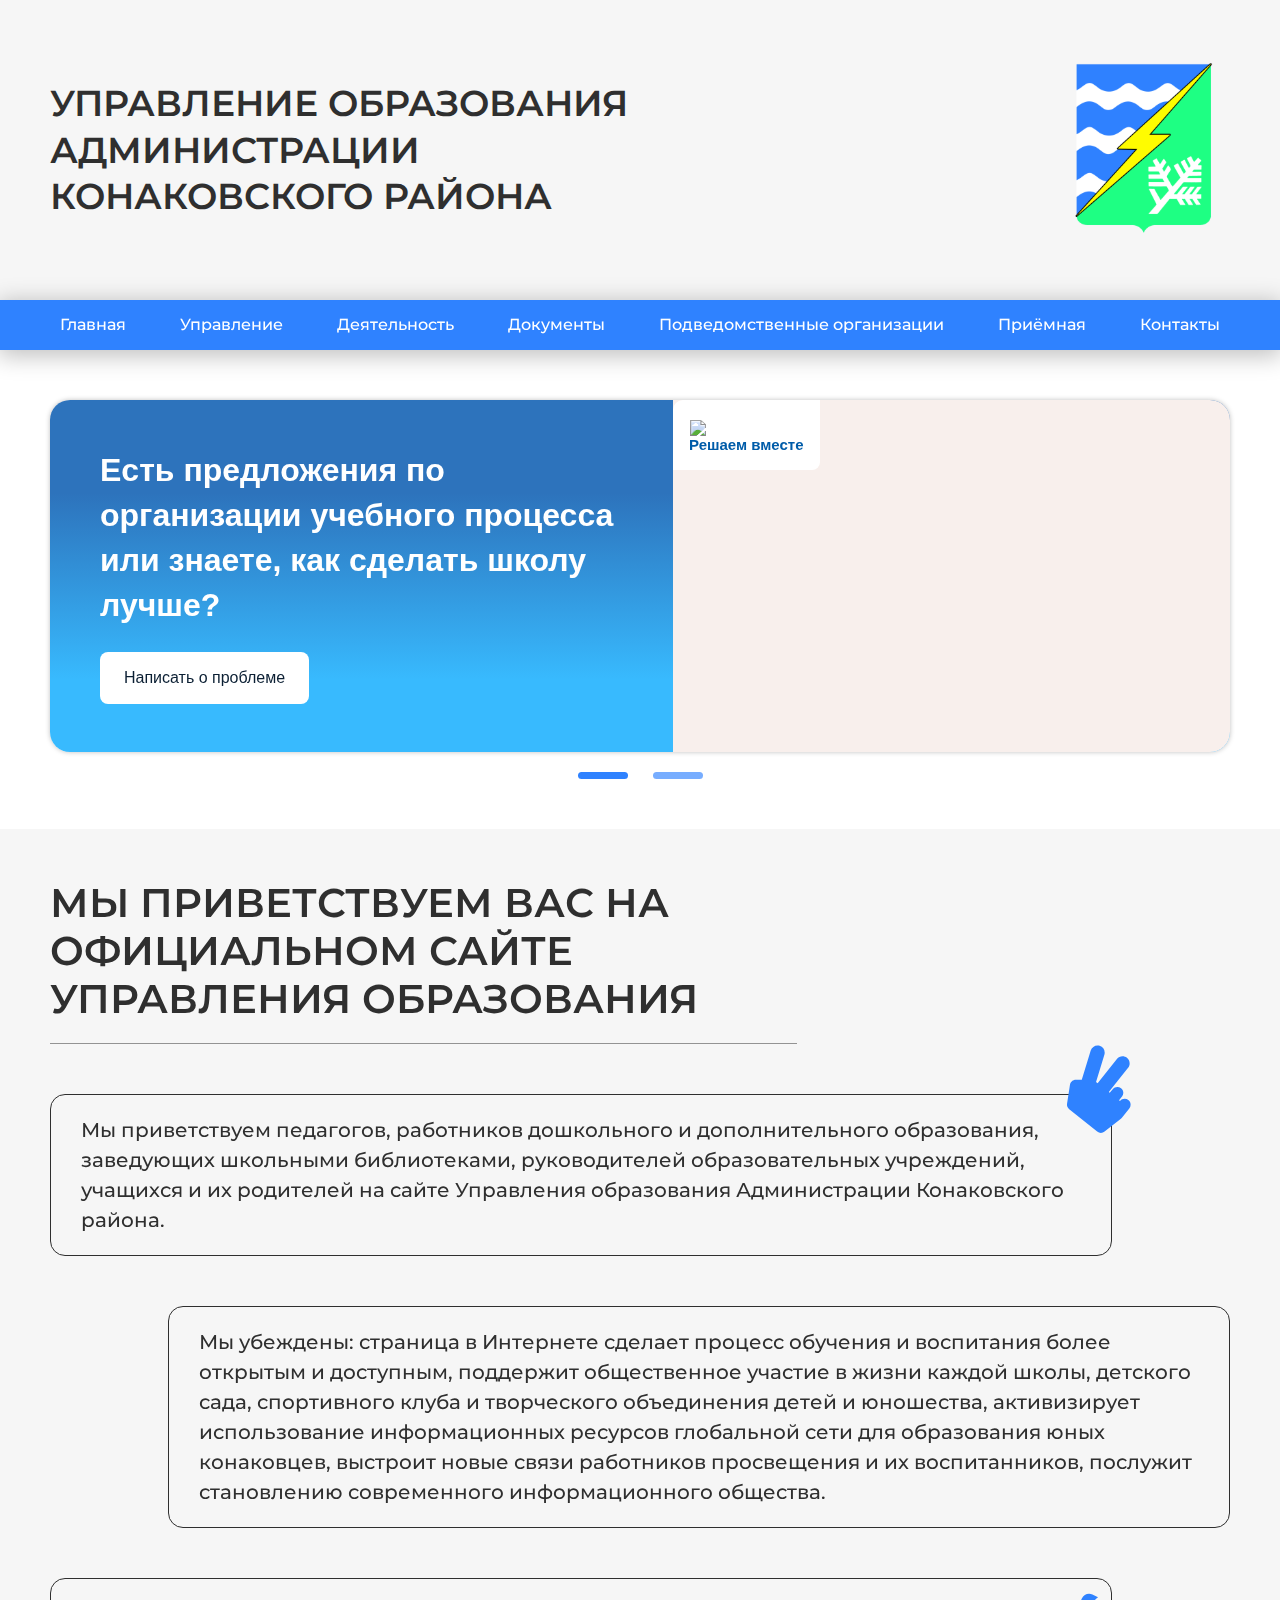
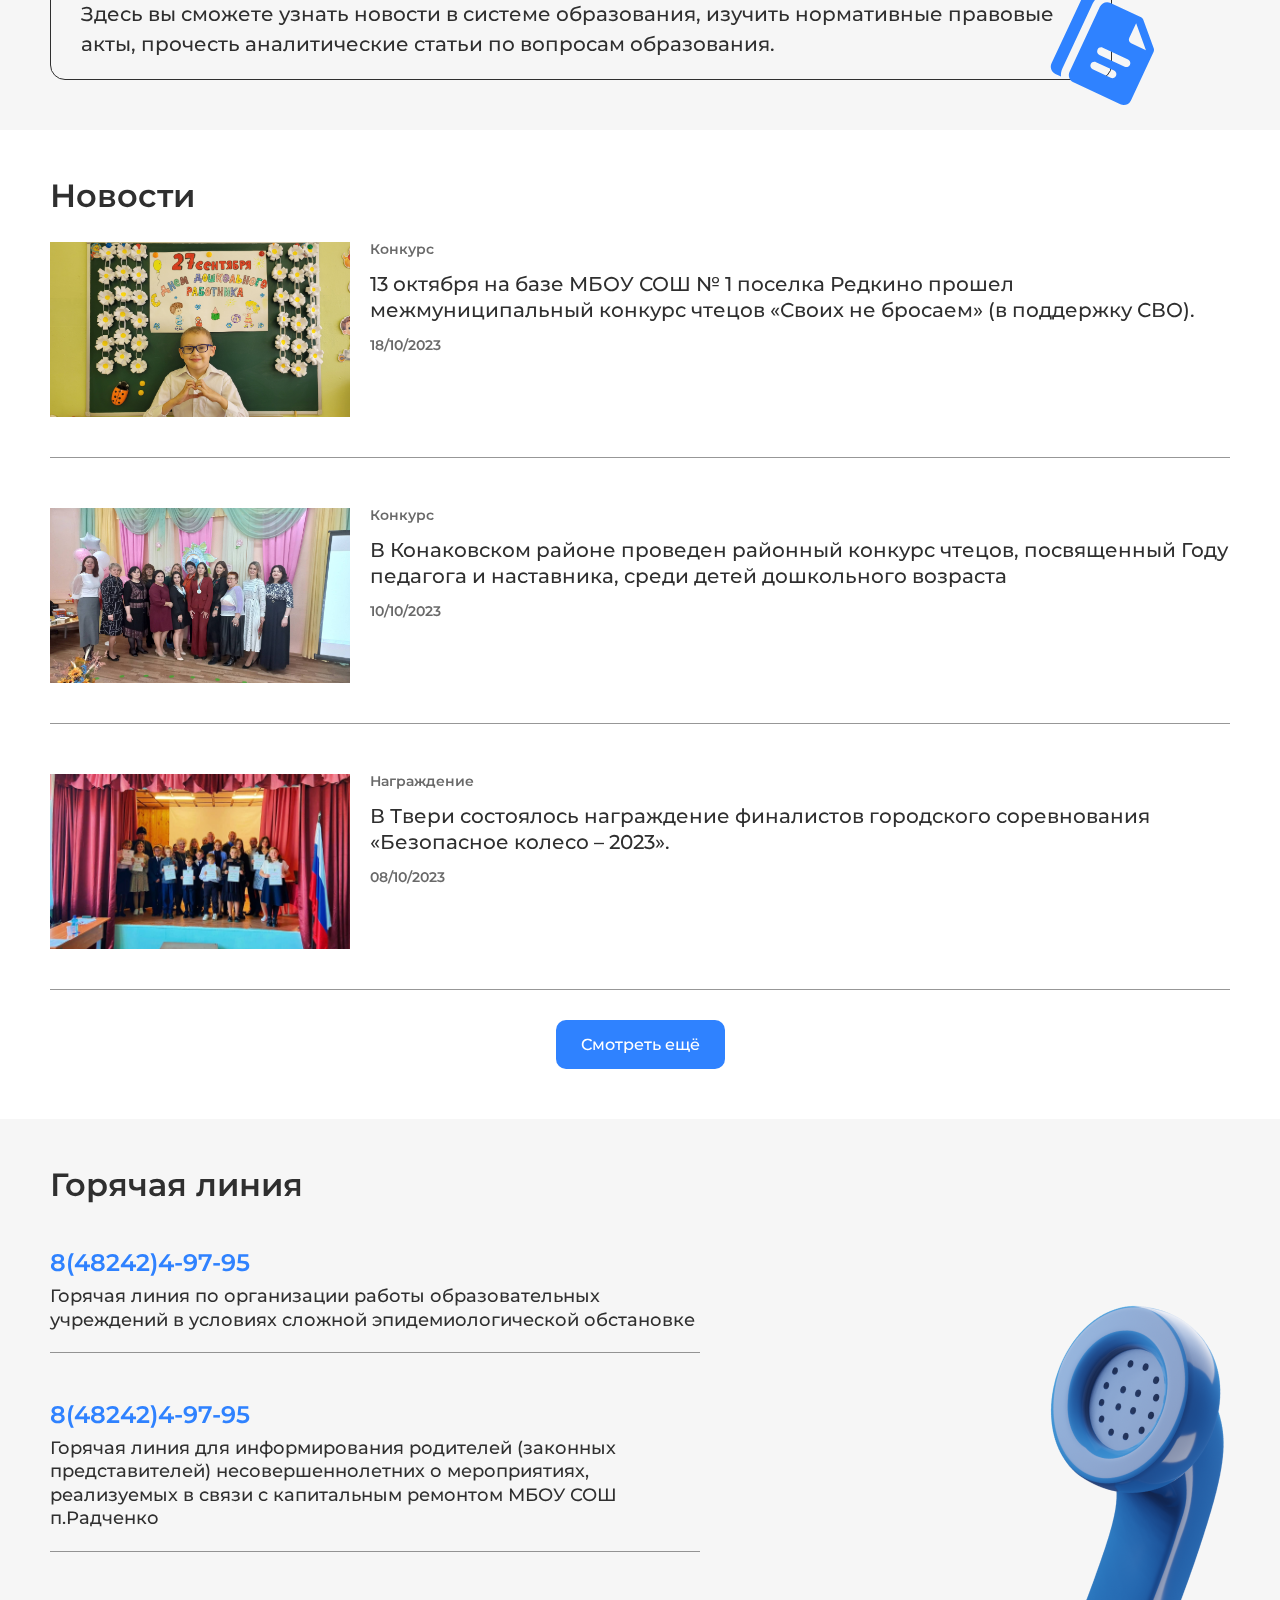
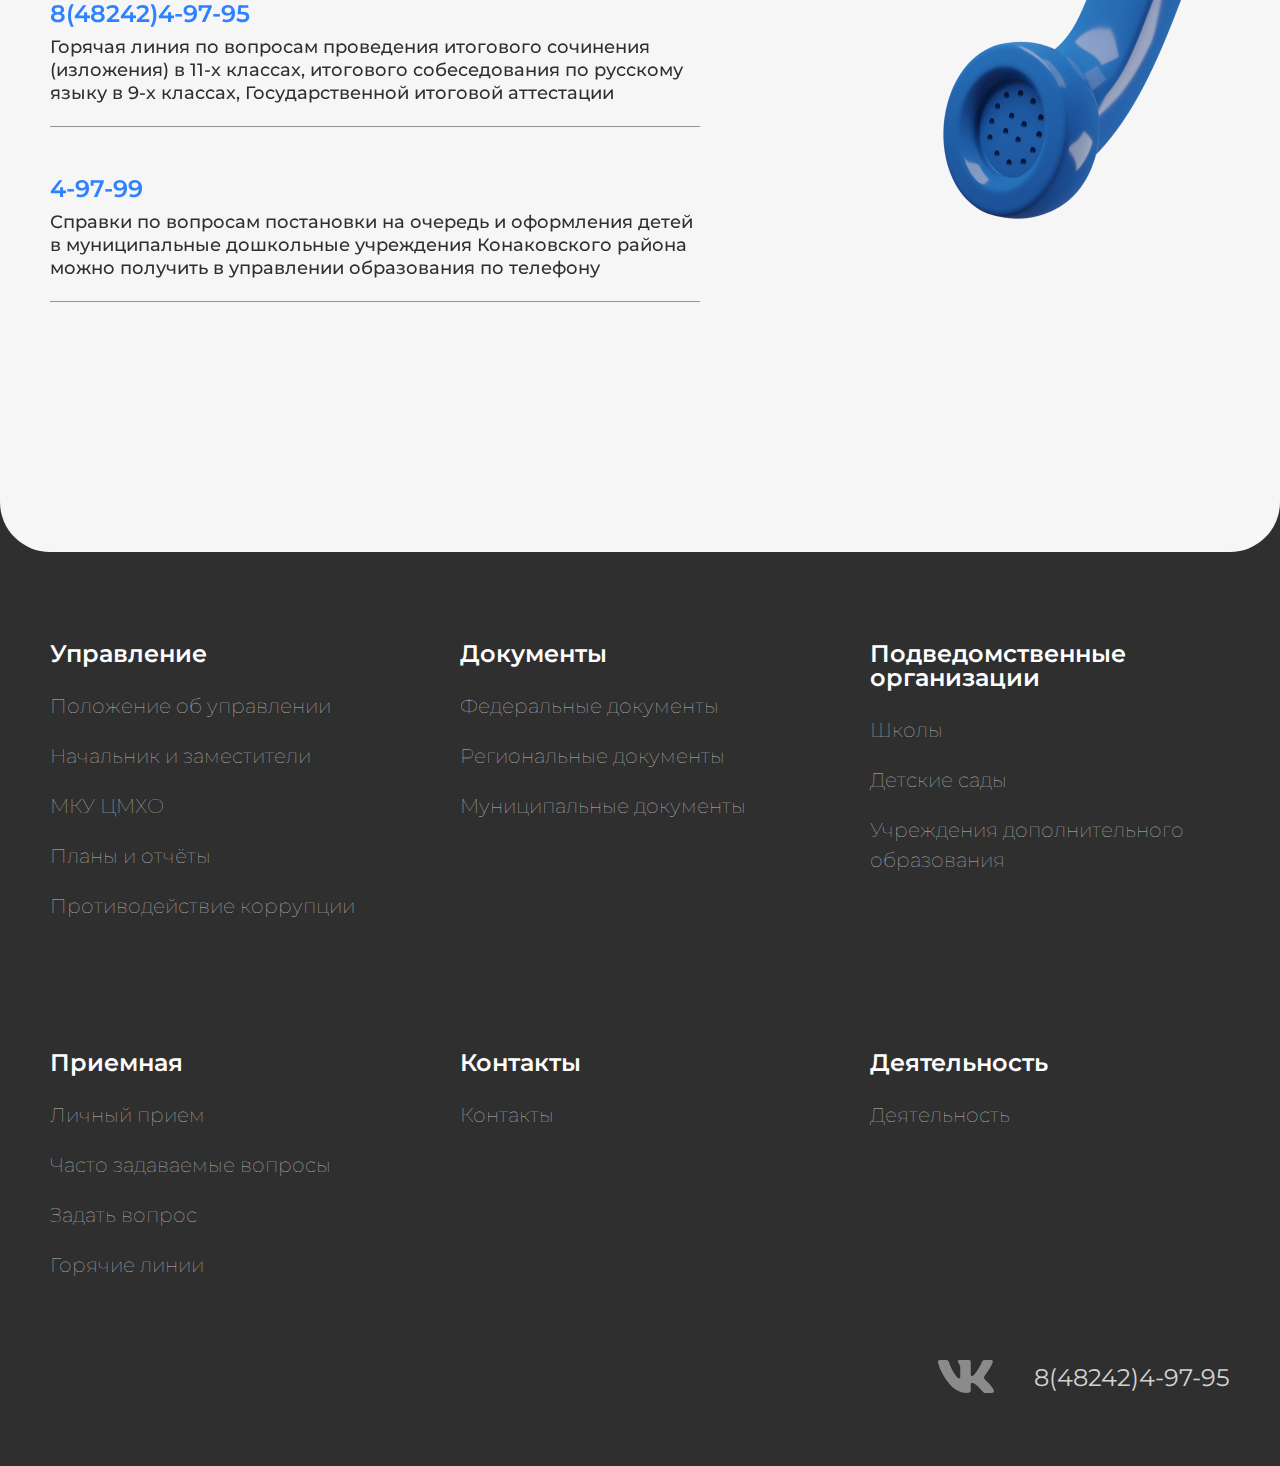
==== index.html @ 9b9b63f3 "main page ready" ====
<!DOCTYPE html>
<html lang="en">
<head>
    <meta charset="UTF-8">
    <!-- <meta name="viewport" content="width=device-width, initial-scale=1.0"> -->
    <meta name="viewport" content="width=device-width,initial-scale=1.0,viewport-fit=cover,maximum-scale=1,user-scalable=0">
    

    <link rel="stylesheet" href="./assets/styles/reset.css">
    <link rel="stylesheet" href="./assets/styles/toUp.css">

    <link rel="stylesheet" href="./assets/styles/index.css">

    <link rel="stylesheet" href="https://fonts.googleapis.com/css2?family=Montserrat:wght@300;400;500;600;700&display=swap">

    <script src="https://code.jquery.com/jquery-3.6.4.min.js"></script>

    <script src='https://pos.gosuslugi.ru/bin/script.min.js'></script>
    <link rel="stylesheet" href="./assets/styles/gosuslugi.css">

    <title>Управление образования</title>

</head>

<body>
    <div class="overlay"></div>

    <div class="mobileMenu">
        <img src="./assets/images/closeIco.svg" alt="Закрыть" class="mobileMenuClose">

        <div class="mobileMenuWrapper">
              <div class="mobileMenu-title">
                    <div class="mobileMenu-backBtn">
                        <img src="./assets/images/menuArrowLeft.svg" class="backBtn-img">
                    </div>

                    <h1 class="mobileMenu-titleText">Управление</h1>
              </div>  

        </div>
    </div> <!-- ./mobileMenu -->
 
    <section class="mobileHeader">
        <div class="container">
            <div class="mobileHeaderWrapper">
                <div class="headerBtnsWrapper">
                    <a href="#" class="headerBtn">Главная</a>
                    <div class="headerBtn" id='menu'>Меню</div>
                </div>
                
                <a href="#" class="headerItem">Контакты</a>
            </div>
        </div>
    </section> <!-- ./mobileHeader -->
    

    <header class="headerWrapper">
        <div class="header container">

            <p class="headerText">УПРАВЛЕНИЕ ОБРАЗОВАНИЯ АДМИНИСТРАЦИИ КОНАКОВСКОГО РАЙОНА</p>
        
            <div class="headerIconWrapper">
                <img src="./assets/images/headerIcon.svg">
            </div>

            <div class="emblemWrapper">
                <img src="./assets/images/emblem.svg">
            </div>  

        </div> <!-- ./contaner -->
    </header> <!-- ./headerWrapper -->
    

    <section class="container">
        <div class="menu line"></div>
    </section> <!-- ./menu line -->


    <section class="menu">
        <ul class="container menuWrapper">
            <li class="menu_item menu_item--mainPage">
                Главная
            </li>

            <li class="menu_item">
                Управление
            </li>

            <li class="menu_item">
                Деятельность
            </li>

            <li class="menu_item">
                Документы
            </li>

            <li class="menu_item">
                Подведомственные организации
            </li>

            <li class="menu_item">
                Приёмная
            </li>

            <li class="menu_item menu_item--mainPage">
                <a href="#">Контакты</a>
            </li>
        </ul> <!-- ./container menuWrapper -->
    </section> <!-- ./menu -->


    <section class="extendedMenu">
        <div class="container extendedMenuWrapper">

            <div class="extendedMenu-titleWrapper">
                <h1 class="extendedMenu-title">Управление</h1>
            </div>

            <div class="extendedMenu-linkWrapper">
                <ul class="extendedMenu-linkColumn" id="column1">
                </ul>

                <ul class="extendedMenu-linkColumn"  id="column2">
                </ul>
            </div>

        </div>
    </section> <!-- ./extendedMenu -->
    
    
    <main class="mainPage">
        <div class="container">
            <section class="slider">
                <div class="imgWrapper">
                    <div class="slide" id="js-show-iframe-wrapper">
                        <div class="pos-banner-fluid bf-22">
                      
                          <div class="bf-22__decor">
                            <div class="bf-22__logo-wrap">
                              <img class="bf-22__logo" src="https://pos.gosuslugi.ru/bin/banner-fluid/gosuslugi-logo-blue.svg" alt="Госуслуги">
                              <div class="bf-22__slogan">Решаем вместе</div>
                            </div>
                          </div>

                          
                          <div class="bf-22__content">
                            <div class="bf-22__text">
                              Есть предложения по организации учебного процесса или знаете, как сделать школу лучше?
                            </div>
                      
                            <div class="bf-22__bottom-wrap">
                              <div class="bf-22__btn-wrap">
                                <button class="pos-banner-btn_2" type="button">Написать о проблеме
                                </button>
                              </div>
                            </div>
                          </div>
                      
                        </div>
                    </div>

                    <img src="./assets/images/slider1.jpg" class="sliderPhoto slide">
                </div>

                <div class="pgnWrapper">
                    <div class="pgnItem pgnItemCurrent"></div>
                    <div class="pgnItem"></div>
                </div>
            </section> <!-- ./slider -->
        </div> <!-- ./container -->

        <div class="container">
            <section class="gosuslugiInfo">

                <img src="./assets/images/slider1.jpg" class="gosulugiPhoto gosulugiPhoto--desktop">
                <img src="./assets/images/godPedagoga.jpg" class="gosulugiPhoto gosulugiPhoto--mobile">

                <div id="js-show-iframe-wrapper">
                    <div class="pos-banner-fluid bf-22">
                  
                      <div class="bf-22__decor">
                        <div class="bf-22__logo-wrap">
                          <img class="bf-22__logo" src="https://pos.gosuslugi.ru/bin/banner-fluid/gosuslugi-logo-blue.svg" alt="Госуслуги">
                          <div class="bf-22__slogan">Решаем вместе</div>
                        </div>
                      </div>

                      
                      <div class="bf-22__content">
                        <div class="bf-22__text">
                          Есть предложения по организации учебного процесса или знаете, как сделать школу лучше?
                        </div>
                  
                        <div class="bf-22__bottom-wrap">
                          <div class="bf-22__btn-wrap">
                            <button class="pos-banner-btn_2" type="button">Написать о проблеме
                            </button>
                          </div>
                        </div>
                      </div>
                  
                    </div>
                </div>
            </section> <!-- ./gosuslugiInfo -->
        </div> <!-- ./container -->

        <section class="aboutUs grayBg">
            <div class="container">
                <div class="aboutUs-titleWrapper">
                    <p class="aboutUsTitle">Мы приветствуем Вас на официальном сайте Управления образования</p>
                </div>

                <div class="aboutUsItem">
                    <img src="./assets/images/handIco.svg" class="aboutUsIcon handIcon">
                    <p class="aboutUsItem-text">
                        Мы приветствуем педагогов, работников дошкольного и дополнительного образования, 
                        заведующих школьными библиотеками, руководителей образовательных учреждений, 
                        учащихся и их родителей на сайте Управления образования 
                        Администрации Конаковского района.
                    </p>
                </div> <!-- ./aboutUsItem -->

                <div class="aboutUsItem aboutUsItem-right">
                    <img src="./assets/images/wifiIco.svg" class="aboutUsIcon wifiIcon">
                    <p class="aboutUsItem-text">
                        Мы убеждены: страница в Интернете сделает процесс обучения и воспитания более открытым и доступным, 
                        поддержит общественное участие в жизни каждой школы, детского сада, спортивного клуба и творческого объединения детей и юношества, 
                        активизирует использование информационных ресурсов глобальной сети для образования юных конаковцев, 
                        выстроит новые связи работников просвещения и их воспитанников, 
                        послужит становлению современного информационного общества.
                    </p>
                </div> <!-- ./aboutUsItem -->

                <div class="aboutUsItem">
                    <img src="./assets/images/docIco.svg" class="aboutUsIcon docIcon">
                    <p class="aboutUsItem-text">
                        Здесь вы сможете узнать новости в системе образования, изучить нормативные правовые акты, 
                        прочесть аналитические статьи по вопросам образования.
                    </p>
                </div> <!-- ./aboutUsItem -->


                <div class="aboutUs-mobileText">
                    <p class="aboutUsItem-text">
                        Мы приветствуем педагогов, работников дошкольного и дополнительного образования, 
                        заведующих школьными библиотеками, руководителей образовательных учреждений, 
                        учащихся и их родителей на сайте Управления образования 
                        Администрации Конаковского района.
                    </p>

                    <p class="aboutUsItem-text">
                        Мы убеждены: страница в Интернете сделает процесс обучения и воспитания более открытым и доступным, 
                        поддержит общественное участие в жизни каждой школы, детского сада, спортивного клуба и творческого объединения детей и юношества, 
                        активизирует использование информационных ресурсов глобальной сети для образования юных конаковцев, 
                        выстроит новые связи работников просвещения и их воспитанников, 
                        послужит становлению современного информационного общества.
                    </p>

                    <p class="aboutUsItem-text">
                        Здесь вы сможете узнать новости в системе образования, изучить нормативные правовые акты, 
                        прочесть аналитические статьи по вопросам образования.
                    </p>
                </div>
            </div> 
        </section>

        <div class="container">
            <section class="news">
                <h1 class="title">
                    Новости
                </h1>
                
                <div class="newsWrapper">
                    <div class="newsItemWrapper">
                        <div class="newsItem">
                            <div class="newsImgWrapper">
                                <img src="./assets/images/newsImage_3.jpg" class="newsImage">
                            </div>

                            <div class="contentWrapper">
                                <h1 class="newsItem-title">Конкурс</h1>
                                <p class="newsItem-date--mobile">18/10/2023</p>
                                <p class="newsItem-text">
                                    13 октября на базе МБОУ СОШ № 1 поселка Редкино прошел межмуниципальный
                                    конкурс чтецов «Своих не бросаем» (в поддержку СВО).
                                </p>
                                <p class="newsItem-date">18/10/2023</p>
                                <a href="#" class="newsItem-link"><img src="./assets/images/arrow.svg" class="newsItemLink-icon"></a>
                            </div>

                        </div>
                    </div> <!-- ./newsItemWrapper -->

                    <div class="newsItemWrapper">
                        <div class="newsItem">
                            <div class="newsImgWrapper">
                                <img src="./assets/images/newsImage_1.jpg" class="newsImage">
                            </div>

                            <div class="contentWrapper">
                                <h1 class="newsItem-title">Конкурс</h1>
                                <p class="newsItem-date--mobile">18/10/2023</p>
                                <p class="newsItem-text">
                                    В Конаковском районе проведен районный конкурс чтецов, посвященный 
                                    Году педагога и наставника, среди детей дошкольного возраста
                                </p>
                                <p class="newsItem-date">10/10/2023</p>
                                <a href="#" class="newsItem-link"><img src="./assets/images/arrow.svg" class="newsItemLink-icon"></a>
                            </div>

                        </div>
                    </div> <!-- ./newsItemWrapper -->

                    <div class="newsItemWrapper">
                        <div class="newsItem">
                            <div class="newsImgWrapper">
                                <img src="./assets/images/newsImage_2.jpg" class="newsImage">
                            </div>

                            <div class="contentWrapper">
                                <h1 class="newsItem-title">Награждение</h1>
                                <p class="newsItem-date--mobile">18/10/2023</p>
                                <p class="newsItem-text">
                                    В Твери состоялось награждение финалистов 
                                    городского соревнования «Безопасное колесо – 2023».
                                </p>
                                <p class="newsItem-date">08/10/2023</p>
                                <a href="#" class="newsItem-link"><img src="./assets/images/arrow.svg" class="newsItemLink-icon"></a>
                            </div>

                        </div>
                    </div> <!-- ./newsItemWrapper -->
                </div>

                <button class="showMore">Смотреть ещё</button>

            </section> <!-- ./news -->
        </div> <!-- ./container -->

        <section class="phoneNumbers grayBg">
            <div class="container">
                <h1 class="title">Горячая линия</h1>

                <div class="phoneNumbersWrapper">
                    <div class="phoneItems">
                        <div class="phoneItem">
                            <h1 class="phoneItems-title">8(48242)4-97-95</h1>
                            <p class="phoneItems-text">
                                Горячая линия по организации работы образовательных 
                                учреждений в условиях сложной эпидемиологической обстановке
                            </p>
                        </div> <!-- ./phoneItem -->
    
                        <div class="phoneItem">
                            <h1 class="phoneItems-title">8(48242)4-97-95</h1>
                            <p class="phoneItems-text">
                                Горячая линия для информирования родителей (законных представителей) 
                                несовершеннолетних о мероприятиях, реализуемых в связи с капитальным
                                ремонтом МБОУ СОШ п.Радченко
                            </p>
                        </div> <!-- ./phoneItem -->
    
                        <div class="phoneItem">
                            <h1 class="phoneItems-title">8(48242)4-97-95</h1>
                            <p class="phoneItems-text">
                                Горячая линия по вопросам проведения итогового сочинения
                                (изложения) в 11-х классах, 
                                итогового собеседования по русскому языку в 9-х классах, 
                                Государственной итоговой аттестации
                            </p>
                        </div> <!-- ./phoneItem -->
    
                        <div class="phoneItem">
                            <h1 class="phoneItems-title">4-97-99</h1>
                            <p class="phoneItems-text">
                                Справки по вопросам постановки на очередь и оформления детей в муниципальные 
                                дошкольные учреждения Конаковского района можно 
                                получить в управлении образования по телефону
                            </p>
                        </div> <!-- ./phoneItem -->
                    </div>
                    
                    <img src="./assets/images/phone.png" class="phoneImg">
                </div>

            </div>
        </section> <!-- ./phomeNumbers -->
    </main> <!-- ./mainPage -->


    <footer class="footer">
        <div class="radiusFooter"></div>

        <div class="container">
            <div class="footerContainer">
                <div class="navigationsColumn">
                    <h1 class="navigationsColumn-title">Управление</h1>

                    <a href="#" class="navigationsColumn-item">Положение об управлении</a>
                    <a href="#" class="navigationsColumn-item">Начальник и заместители</a>
                    <a href="#" class="navigationsColumn-item">МКУ ЦМХО</a>
                    <a href="#" class="navigationsColumn-item">Планы и отчёты</a>
                    <a href="#" class="navigationsColumn-item">Противодействие коррупции</a>
                </div>

                <div class="navigationsColumn">
                    <h1 class="navigationsColumn-title">Документы</h1>

                    <a href="#" class="navigationsColumn-item">Федеральные документы</a>
                    <a href="#" class="navigationsColumn-item">Региональные документы</a>
                    <a href="#" class="navigationsColumn-item">Муниципальные документы</a>
                </div>

                <div class="navigationsColumn">
                    <h1 class="navigationsColumn-title">Подведомственные организации</h1>

                    <a href="#" class="navigationsColumn-item">Школы</a>
                    <a href="#" class="navigationsColumn-item">Детские сады</a>
                    <a href="#" class="navigationsColumn-item">Учреждения дополнительного образования</a>
                </div>

                <div class="navigationsColumn">
                    <h1 class="navigationsColumn-title">Приемная</h1>

                    <a href="#" class="navigationsColumn-item">Личный прием</a>
                    <a href="#" class="navigationsColumn-item">Часто задаваемые вопросы</a>
                    <a href="#" class="navigationsColumn-item">Задать вопрос</a>
                    <a href="#" class="navigationsColumn-item">Горячие линии</a>
                </div>

                <div class="navigationsColumn">
                    <h1 class="navigationsColumn-title">Контакты</h1>

                    <a href="#" class="navigationsColumn-item">Контакты</a>
                </div>

                <div class="navigationsColumn">
                    <h1 class="navigationsColumn-title">Деятельность</h1>

                    <a href="#" class="navigationsColumn-item">Деятельность</a>
                </div>
            </div> <!-- ./Desktop footer -->

            <div class="mobile_footer_wrapper">
                <div class="mobile_footer_wrapper__item">
                    <div class="mobile_footer_wrapper__title">Управление</div>
                    <ul class="mobile_footer_wrapper__list">
                        <li class="mobile_footer_wrapper__link"><a href="#">Положение об Управлении</a></li>
                        <li class="mobile_footer_wrapper__link"><a href="#">Планы и отчеты</a></li>
                        <li class="mobile_footer_wrapper__link"><a href="#">Структура Управления</a></li>
                    </ul>
                </div> <!-- ./mobile_footer_wrapper__item -->
    
                <div class="mobile_footer_wrapper__item">
                    <div class="mobile_footer_wrapper__title">ДЕЯТЕЛЬНОСТЬ</div>
                    <ul class="mobile_footer_wrapper__list">
                        <li class="mobile_footer_wrapper__link"><a href="#">Муниципальные услуги</a></li>
                        <li class="mobile_footer_wrapper__link"><a href="#">Государственная итоговая аттестация</a></li>
                        <li class="mobile_footer_wrapper__link"><a href="#">Дополнительное образование</a></li>
                        <li class="mobile_footer_wrapper__link"><a href="#">Образование детей с особыми образовательными потребностями</a></li>
                        <li class="mobile_footer_wrapper__link"><a href="#">Воспитательная работа</a></li>
                        <li class="mobile_footer_wrapper__link"><a href="#">Профилактика асоциального поведения несовершеннолетних</a></li>
                        <li class="mobile_footer_wrapper__link"><a href="#">Безопасность</a></li>
                        <li class="mobile_footer_wrapper__link"><a href="#">Прием в образовательные организации</a></li>
                        <li class="mobile_footer_wrapper__link"><a href="#">Работа с кадрами</a></li>
                        <li class="mobile_footer_wrapper__link"><a href="#">Семейное образвоание и самообразование</a></li>
                        <li class="mobile_footer_wrapper__link"><a href="#">Организация питания детей</a></li>
                        <li class="mobile_footer_wrapper__link"><a href="#">Организация летнего отдыха и оздоровления детей</a></li>
                        <li class="mobile_footer_wrapper__link"><a href="#">Оценка качества образования</a></li>
                    </ul>
                </div> <!-- ./mobile_footer_wrapper__item -->
    
                <div class="mobile_footer_wrapper__item">
                    <div class="mobile_footer_wrapper__title">ДОКУМЕНТЫ</div>
                    <ul class="mobile_footer_wrapper__list">
                        <li class="mobile_footer_wrapper__link"><a href="#">Федеральные документы</a></li>
                        <li class="mobile_footer_wrapper__link"><a href="#">Муниципальные документы</a></li>
                        <li class="mobile_footer_wrapper__link"><a href="#">Региональные документы</a></li>
                    </ul>
                </div> <!-- ./mobile_footer_wrapper__item -->


                <div class="mobile_footer_wrapper__item">
                    <div class="mobile_footer_wrapper__title">ПОДВЕДОМСТВЕННЫЕ ОРГАНИЗАЦИИ</div>
                    <ul class="mobile_footer_wrapper__list">
                        <li class="mobile_footer_wrapper__link"><a href="#">Школы</a></li>
                        <li class="mobile_footer_wrapper__link"><a href="#">Учреждения дополнительного образования</a></li>
                        <li class="mobile_footer_wrapper__link"><a href="#">Детские сады</a></li>
                    </ul>
                </div> <!-- ./mobile_footer_wrapper__item -->

                <div class="mobile_footer_wrapper__item">
                    <div class="mobile_footer_wrapper__title">ПРИЁМНАЯ</div>
                    <ul class="mobile_footer_wrapper__list">
                        <li class="mobile_footer_wrapper__link"><a href="#">Личный прием</a></li>
                        <li class="mobile_footer_wrapper__link"><a href="#">Задать вопрос</a></li>
                        <li class="mobile_footer_wrapper__link"><a href="#">Часто задаваемые вопросы</a></li>
                        <li class="mobile_footer_wrapper__link"><a href="#">Горячие линии</a></li>
                    </ul>
                </div> <!-- ./mobile_footer_wrapper__item -->
               
            </div> <!-- ./mobile_footer_wrapper -->

            <div class="contacts">
                <a href=""><img src="./assets/images/vk.svg" class="socialNetWorkIcon"></a> 
                <p class="contactsPhoneNumber">8(48242)4-97-95</p>
            </div>
        </div>

    </footer>

    <button class="scroll-to-top-btn" title="Наверх"></button>


    <script src="./assets/js/index.js"></script>

    <script src="./assets/js/to_up.js"></script>

    <!-- Для госуслуг -->
    <script>
        (function(){
          "use strict";function ownKeys(e,t){var n=Object.keys(e);if(Object.getOwnPropertySymbols){var o=Object.getOwnPropertySymbols(e);if(t)o=o.filter(function(t){return Object.getOwnPropertyDescriptor(e,t).enumerable});n.push.apply(n,o)}return n}function _objectSpread(e){for(var t=1;t<arguments.length;t++){var n=null!=arguments[t]?arguments[t]:{};if(t%2)ownKeys(Object(n),true).forEach(function(t){_defineProperty(e,t,n[t])});else if(Object.getOwnPropertyDescriptors)Object.defineProperties(e,Object.getOwnPropertyDescriptors(n));else ownKeys(Object(n)).forEach(function(t){Object.defineProperty(e,t,Object.getOwnPropertyDescriptor(n,t))})}return e}function _defineProperty(e,t,n){if(t in e)Object.defineProperty(e,t,{value:n,enumerable:true,configurable:true,writable:true});else e[t]=n;return e}var POS_PREFIX_22="--pos-banner-fluid-22__",posOptionsInitialBanner22={background:"linear-gradient(#2d73bc 26.49%,#38bafe 79.45%)","grid-template-columns":"100%","grid-template-rows":"262px auto","max-width":"100%","text-font-size":"20px","text-margin":"0 0 24px 0","button-wrap-max-width":"100%","bg-url":"url('https://pos.gosuslugi.ru/bin/banner-fluid/18/banner-fluid-bg-18-2.svg')","bg-url-position":"right bottom","content-padding":"26px 24px 24px","content-grid-row":"0","logo-wrap-padding":"16px 12px 12px","logo-width":"65px","logo-wrap-top":"0","logo-wrap-left":"0","slogan-font-size":"12px"},setStyles=function(e,t){var n=arguments.length>2&&void 0!==arguments[2]?arguments[2]:POS_PREFIX_22;Object.keys(e).forEach(function(o){t.style.setProperty(n+o,e[o])})},removeStyles=function(e,t){var n=arguments.length>2&&void 0!==arguments[2]?arguments[2]:POS_PREFIX_22;Object.keys(e).forEach(function(e){t.style.removeProperty(n+e)})};function changePosBannerOnResize(){var e=document.documentElement,t=_objectSpread({},posOptionsInitialBanner22),n=document.getElementById("js-show-iframe-wrapper"),o=n?n.offsetWidth:document.body.offsetWidth;if(o>340)t["button-wrap-max-width"]="209px";if(o>482)t["content-padding"]="24px",t["text-font-size"]="24px";if(o>568)t["grid-template-columns"]="1fr 292px",t["grid-template-rows"]="100%",t["content-grid-row"]="1",t["content-padding"]="32px 24px",t["bg-url-position"]="calc(100% + 35px) bottom";if(o>610)t["bg-url-position"]="calc(100% + 12px) bottom";if(o>726)t["bg-url-position"]="right bottom";if(o>783)t["grid-template-columns"]="1fr 390px";if(o>820)t["grid-template-columns"]="1fr 420px",t["bg-url-position"]="right bottom";if(o>1098)t["bg-url"]="url('https://pos.gosuslugi.ru/bin/banner-fluid/18/banner-fluid-bg-18-3.svg')",t["bg-url-position"]="calc(100% + 55px) bottom",t["grid-template-columns"]="1fr 557px",t["text-font-size"]="32px",t["content-padding"]="32px 32px 32px 50px",t["logo-width"]="78px",t["slogan-font-size"]="15px",t["logo-wrap-padding"]="20px 16px 16px";if(o>1422)t["max-width"]="1422px",t["grid-template-columns"]="1fr 720px",t["content-padding"]="32px 48px 32px 160px",t.background="linear-gradient(90deg, #2d73bc 5.49%,#38bafe 59.45%, #f8efec 60%)";setStyles(t,e)}changePosBannerOnResize(),window.addEventListener("resize",changePosBannerOnResize),window.onunload=function(){var e=document.documentElement,t=_objectSpread({},posOptionsInitialBanner22);window.removeEventListener("resize",changePosBannerOnResize),removeStyles(t,e)};
        })()
    </script>

    <script>Widget("https://pos.gosuslugi.ru/form", 327974)</script>
</body>
</html>
---- assets/styles/toUp.css ----
.scroll-to-top-btn {
    display: none;
    position: fixed;
    bottom: 100px;
    right: 100px;
    width: 80px;
    height: 80px;
    background: #2F82FF;
    box-shadow: 0px 0px 5px 0px rgba(0, 0, 0, 0.25);
    border: none;
    border-radius: 50%;
    cursor: pointer;
}
  
.scroll-to-top-btn::before {
    content: '\2191'; 
    font-size: 48px;
    color: white;
    position: absolute;
    top: 50%;
    left: 50%;
    transform: translate(-50%, -50%);
}


@media (max-width: 1024px) {
    .scroll-to-top-btn {
        bottom: 25px;
        right: 25px;
        backdrop-filter: blur(5px);
        background-color: rgba(47, 130, 255, 0.5);
    }
}
---- assets/styles/index.css ----
html {
    font-family: 'Montserrat', sans-serif;
    color: #2F2F2F;

    overflow-x: hidden;
}

::-webkit-scrollbar {
    width: 0.5em;
  }
  
::-webkit-scrollbar-thumb {
    background-color: #82b2fc; 
    border-radius: 4px; 
}
  
::-webkit-scrollbar-track {
    background-color: #f1f1f1; 
}


.container {
    max-width: 1440px;
    min-width: 320px;

    padding: 0 125px;
    margin: 0 auto;
}


.overlay {
    position: fixed;
    z-index: -1;

    width: 100%;
    height: 100%;

    background: rgba(0, 0, 0, 0.75);

    cursor: pointer;

    opacity: 0;

    transition: opacity 0.3s ease; 
}


.overlay--show {
    opacity: 1;
    z-index: 1;
}


.title {
    font-size: 32px;
    font-weight: 600;

    margin-bottom: 30px;
}


.grayBg {
    background: #F6F6F6;

    padding: 50px 0;
}

@media (max-width: 1450px) {
    .container {
        max-width: 1440px;
        padding: 0 50px;
        margin: 0 auto;
    }
}


@media (max-width: 1100px) {
    .container {
        max-width: 1440px;
        padding: 0 25px;
        margin: 0 auto;
    }
}


@media (max-width: 1033px) {
    .overlay--show {
        z-index: 9;
    }
}


@media (max-width: 800px) {
    .grayBg {
        padding: 25px 0;
    }
}


/* Header */
.header {
    display: flex;
    align-items: center;
    justify-content: space-between;

    width: 100%;

    position: relative;
    z-index: 2;
}


.headerWrapper {
    background: #F6F6F6;
    height: 300px;
    width: 100%;

    display: flex;
    align-items: center;
    justify-content: center;
    
    position: relative;
    z-index: 2;
}


.headerText {
    font-size: 36px;
    font-weight: 600;

    max-width: 687px;

    line-height: 1.3;
}


.headerIconWrapper {
    margin-left: -200px;
}


.mobileHeader {
    background: #F6F6F6;
    padding-top: 20px;

    display: none;
}


.mobileHeaderWrapper {
    display: flex;
    justify-content: space-between;
    align-items: center;
}


.headerBtnsWrapper {
    display: flex;
    justify-content: center;
    column-gap: 20px;
}


.headerBtn {
    padding: 7px 20px;

    background: #2F82FF;
    font-weight: 500;
    border-radius: 5px;
    
    color: white;
    font-size: 16px;
    
    cursor: pointer;
    transition: all 0.3s ease-in-out;
}


.headerBtn:hover {
    background: #4992ff;
}


.headerItem {
    font-weight: 500;
    font-size: 16px;

    transition: all 0.1s ease-in-out;
}


.headerItem:hover {
    color: #505050;
}



@media (max-width: 1450px) {
    .headerIconWrapper {
        display: none;
    }
}

@media (max-width: 1033px) {
    .emblemWrapper {
        display: none;
    }

    
    .headerWrapper {
        height: 200px;
    }


    .headerText {
        font-size: 32px;
    }


    .mobileHeader {
        display: block;
    }
}


@media (max-width: 800px) {
    .headerText {
        font-size: 26px;
    }

    .headerWrapper {
        height: 150px;
    }
}


@media (max-width: 480px) {
    .headerText {
        font-size: 20px;
    }

    .headerWrapper {
        height: 125px;
    }
}


@media (max-width: 400px) {
    .headerText {
        font-size: 18px;
    }

    .headerBtn {
        padding: 3px 10px;
        font-size: 14px;
    }

    .headerItem {
        font-size: 14px;
    }
}
/* ./Header */



/* Menu */
.menu {
    background: #2F82FF;
    height: 50px;

    box-shadow: 0px 4px 23px 2px rgba(0, 0, 0, 0.25);

    position: relative;
    z-index: 2;
}


.menuWrapper {
    display: flex;
    justify-content: space-between;
    align-items: center;
}

.menu_item {
    color: white;
    font-size: 20px;
    font-weight: 500;

    padding: 0 10px;
    height: 100%;

    display: flex;
    align-items: center;
    height: 50px;

    cursor: pointer;

    transition: all 0.1s ease-in-out;
}


.menu_item:hover { 
    color: #93BEFF;
}


.menu_item--selected {
    background: #226AD6;
    border-radius: 5px;

    transition: all 0.3s ease-in-out;
}

.menu_item--selected:hover {
    color: white;
    background: #2c74df;
}


.line {
    display: none;
}


@media (max-width: 1450px) {
    .menu_item {
        font-size: 16px;
    }
}


@media (max-width: 1033px) {
    .menu {
        display: none;

        height: 10px;

        border-radius: 5px;
    }

    .line {
        display: block;
    }
}


@media (max-width: 480px) {
    .menu {
        height: 5px;
    }
}

/* ./Menu */


/* Mobile menu */
.mobileMenu {
    position: fixed;

    background: white;
    box-shadow: 3px 0px 10px 1px rgba(0, 0, 0, 0.25);

    height: 100%;
    width: 350px;

    padding: 100px 25px;

    z-index: 9;

    left: -650px;

    display: none;

    transition: all 0.3s ease;

    overflow-y: scroll;
}


.mobileMenu::-webkit-scrollbar {
    display: none;
}


.mobileMenu--show {
    left: 0;
}


.mobileMenuClose {
    position: absolute;

    top: 15px;
    right: 15px;

    height: 25px;
    width: 25px;

    cursor: pointer;
    transition: all 0.3s ease-in-out;
}


.mobileMenuClose:hover {
    transform: scale(1.1);
}


.mobileLink {
    display: block;

    font-size: 20px;
    font-weight: 500;
    line-height: 1.5;

    padding-bottom: 20px;

    border-bottom: 1px solid #CBCBCB;
    
    cursor: pointer;
    transition: all 0.1s ease-in-out;
}    


.mobileLink:last-child {
    border-bottom: none;
}



.mobileLink + .mobileLink{
    margin-top: 20px;
}


.mobileLink:hover {
    color: #2F82FF;
}

.mobileLink--extended {
    display: flex;
    align-items: center;
    justify-content: space-between;
}


.mobileMenu-titleText {
    font-size: 24px;
    font-weight: 600;

    line-height: 1.3;
}

.mobileMenu-title {
    display: none;
    column-gap: 20px;
    align-items: center;

    margin-bottom: 50px;
}

.mobileMenu-title--show {
    display: flex;
}


.mobileMenu-backBtn {
    display: flex;
    justify-content: center;
    align-items: center;

    border-radius: 5px;
    background: #2F82FF;

    width: 60px;
    height: 24px;
    
    cursor: pointer;
    transition: all 0.3s ease-in-out;

    flex-shrink: 0;
}


.mobileMenu-backBtn:hover {
    background: #3f8bfe;
}


@media (max-width: 1033px) {
    .mobileMenu {
        display: block;
    }
}


@media (max-width: 600px) {
    .mobileMenu {
        width: calc(100% - 50px);
    }
}


@media (max-width: 380px) {
    .mobileMenu-titleText {
        font-size: 20px;
    }

    .mobileLink {
        font-size: 18px;
    }
}
/* ./Mobile menu */



/* Extended menu */
.extendedMenu {
    background: white;
    border-radius: 0px 0px 50px 50px;

    width: 100%;

    position: absolute;
    z-index: 3;

    max-height: 0;
    overflow: hidden;

    transition: all 0.3s ease;
}


.extendedMenu--show {
    max-height: 2000px;
    padding: 60px 0;
}


.extendedMenuWrapper, .extendedMenu-linkWrapper{
    display: flex;
    justify-content: space-between;
    align-items: center;
    column-gap: 50px;
}


.extendedMenu-titleWrapper {
    display: block;

}


.extendedMenu-linkWrapper {
    border-left: 1px solid #B1D0FF;
    padding-left: 150px;

    display: flex;
    justify-content: space-between;
    align-items:start;

    width: 60%;
}


.extendedMenu-linkColumn {
    display: flex;
    flex-direction: column;

    list-style: none;
}


.extendedMenu-title {
    font-size: 36px;
    font-weight: 600;
    text-transform: uppercase;

    line-height: 1.5;
}


.extendedMenu-link {
    font-size: 20px;
    font-weight: 500;

    padding: 10px;

    display: inline;

    cursor: pointer;
    transition: all 0.1s ease-in-out;

    line-height: 1.5;
}

.extendedMenu-link + .extendedMenu-link {
    margin-top: 30px;
}

.extendedMenu-link:hover {
    color: #2F82FF;
}

.extendedMenu-link--selected {
    padding: 0px;
}


.linkName {
    transition: all 0.3s ease-in-out;
    cursor: pointer;

    line-height: 1.5;
}


.linkName--selected {
    background: #5498FF;
    color: white;
    border-radius: 5px;
    padding: 10px;
}


.extendedLinks {
    max-height: 0;

    position: relative;
    left: 40px;

    transition: all 0.3s ease-in-out;
    overflow: hidden;
    opacity: 0;
}

.extendedLinks--selected {
    max-height: 500px;
    margin-top: 20px;
    left: 40px;
    opacity: 1;
}


.extendedMenu-link--selected .extendedLinks-item{
    color: initial;
}


.linkName--selected:hover {
    background: #66a2fb;
}


.extendedLinks-item {
    padding-left: 10px;
    border-left: 2px solid #2F82FF;

    transition: all 0.1s ease-in-out;
    cursor: pointer;

    line-height: 1.5;
}


.extendedLinks-item:hover {
    color: #2F82FF;
}

.extendedLinks-item + .extendedLinks-item {
    margin-top: 40px;
}


@media (max-width: 1440px) {
    .extendedMenu-titleWrapper {
        display: none;
    }


    .extendedMenu-linkWrapper {
        border-left: none;
        padding-left: 0px;

        display: flex;
        justify-content: space-around;
        align-items:start;

        width: 100%;
    }

    .extendedMenu-linkColumn {
        width: 40%;
    }


    .extendedMenu-link + .extendedMenu-link {
        margin-top: 20px;
    }

    .linkName, .extendedMenu-link {
        font-size: 18px;
    }
    
}

/* ./Extended menu */


/* GosuslugiInfo */
.gosuslugiInfo {
    display: none;

    margin-top: 50px;
}


.gosulugiPhoto {
    margin-bottom: 50px;
    width: 100%;

    box-shadow: 0px 0px 5px 0px rgba(0, 0, 0, 0.25);
    border-radius: 5px;
}


.gosulugiPhoto--mobile {
    display: none;
}


@media (max-width: 1024px) {
    .gosuslugiInfo {
        display: block;
    }
}


@media (max-width: 600px) {
    .gosulugiPhoto--desktop {
        display: none;
    }

    .gosulugiPhoto--mobile {
        display: block;
    }
}
/* ./GosuslugiInfo */


/* Slider */
.slider {
    margin-bottom: 50px;
}


.slide {
    width: 100%;
    opacity: 0;
    transition: all 0.5s ease;
}


.imgWrapper {
    padding-top: calc(100% * (385/1290));
    position: relative;
    overflow: hidden;

    border-radius: 20px;
    box-shadow: 0px 0px 5px 0px rgba(0, 0, 0, 0.25);

    margin-top: 50px;
    cursor: pointer;

    /* background: #2F82FF; */
}


.sliderPhoto {
    position: absolute;
    width: 100%;
    z-index: -1;
    top: 0;
}



.pgnWrapper {
    display: flex;
    justify-content: space-between;

    width: 125px;

    margin: 0 auto;
    margin-top: 20px;
}


.pgnItem {
    width: 50px;
    height: 7px;
    
    border-radius: 10px;
    background: #77ADFF;
    cursor: pointer;

    transition: all 0.1s ease-in-out;
}


.pgnItemCurrent {
    background: #2F82FF;
}

@media (max-width: 1024px) {
    .slider {
        display: none;
    }
}


/* ./Slider */


/* About us */
.aboutUs-titleWrapper {
    max-width: 747px;

    border-bottom: 1px solid rgba(47, 47, 47, 0.5);

    padding-bottom: 20px;
    margin-bottom: 50px;
}


.aboutUsTitle {
    text-transform: uppercase;
    font-size: 40px;
    font-weight: 600;

    line-height: 1.2;
}


.aboutUsItem {
    padding: 20px 30px;

    border-radius: 15px;
    border: 1px solid #2F2F2F;

    width: 1000px;

    position: relative;
}

.aboutUsItem + .aboutUsItem {
    margin-top: 50px;
}


.aboutUsItem-text {
    line-height: 1.5;
    font-size: 20px;

    font-weight: 500;
}


.aboutUsItem-right {
    left: 100%;
    transform: translate(-100%, 0%);
}


.aboutUsIcon {
    position: absolute;
}


.handIcon {
    right: -20px;
    top: -50px;
}


.wifiIcon {
    left: -300px;
    bottom: 0;
}


.docIcon {
    right: -75px;
    bottom: -50px;
}


.aboutUs-mobileText {
    display: none;
}


@media (max-width: 1600px) {
    .wifiIcon {
        display: none;
    }
}


@media (max-width: 1170px) {
    .aboutUsIcon, .aboutUsItem {
        display: none;
    }


    .aboutUs-mobileText {
        display: block;
    }

    .aboutUsItem-text + .aboutUsItem-text {
        margin-top: 30px;
    }

    .aboutUsTitle {
        font-size: 32px;
    }

    .aboutUs {
        margin-top: 50px;
    }
}


@media (max-width: 800px) {
    .aboutUsItem-text {
        font-size: 18px;
    }

    .aboutUsTitle {
        font-size: 28px;
    }

    .aboutUs-titleWrapper {
        margin-bottom: 25px;
    }
}


@media (max-width: 600px) {
    .aboutUsItem-text {
        font-size: 16px;
    }

    .aboutUsTitle {
        font-size: 24px;
    }

    .aboutUsItem-text + .aboutUsItem-text {
        margin-top: 20px;
    }
}


@media (max-width: 400px) {
    .aboutUsTitle {
        font-size: 20px;
    }

    .aboutUs-titleWrapper {
        padding-bottom: 10px;
    }
}

/* ./About us */


/* News */
.news {
    margin-top: 50px;
}


.newsItem {
    display: flex;
    column-gap: 20px;

    width: 100%;
}


.newsItemWrapper {
    height: 195px; 
    padding-bottom: 20px;

    border-bottom: 1px solid rgb(47, 47, 47, 0.5);   
}


.contentWrapper {
    position: relative;
}


.newsImgWrapper {
    cursor: pointer;

    width: 300px;
    height: 175px;
}


.newsImage {
    width: 300px;
    height: 175px;

    object-fit: cover;
}


.newsItem-title,
.newsItem-date {
    font-size: 14px;
    font-weight: 600;

    color: rgb(47, 47, 47, 0.72);
}


.newsItem-text {
    font-size: 20px;
    font-weight: 500;

    line-height: 1.3;

    margin: 15px 0;
}


.newsItem-link {
    background: #2F82FF;
    border-radius: 10px;

    padding: 10px 15px;

    display: inline-block;
    
    position: absolute;
    bottom: 2px;

    transition: all ease-in-out 0.1s;
}


.newsItem-link:hover {
    background: #4d92fa;
}


.newsItemWrapper + .newsItemWrapper {
    margin-top: 50px;
}


.showMore {
    border-radius: 10px;
    background: #2F82FF;
    color: white;
    font-weight: 500;
    display: block;

    padding: 15px 25px;
    margin: 0 auto;
    margin-top: 30px;
    
    cursor: pointer;

    transition: all 0.1s ease-in-out;
}


.showMore:hover {
    background: #4d92fa;
}


.newsItem-date--mobile {
    display: none;

    font-size: 14px;
    font-weight: 600;

    color: rgb(47, 47, 47, 0.72);
}


@media (max-width: 1280px) {
    .newsItem-link {
        display: none;
    }
}


@media (max-width: 850px) {
    .newsItem-text {
        font-size: 18px;
    }
}


@media (max-width: 670px) {
    .newsItem-text {
        font-size: 16px;
        margin-top: 0;
    }

    .newsItem-title {
        display: none;
    }
}


@media (max-width: 600px) {
    .newsItem {
        display: flex;
        flex-direction: column;

        padding-bottom: 10px;

        border-bottom: 1px solid rgb(47, 47, 47, 0.5);   
    }

    .newsItemWrapper {
        border-bottom: none;
        height: auto;
    }

    .newsImage {
        height: 200px;
        width: 100%;
    }

    .newsImgWrapper {
        width: 100%;
    }

    .newsItem-date--mobile {
        display: block;
        margin-top: 50px;
        margin-bottom: 10px;

        font-weight: 400;
    }

    .newsItem-date {
        display: none;
    }


    .showMore {
        margin-top: 0px;

        font-weight: 400;
        padding: 10px 15px;

        font-size: 16px;
    }
}


@media (max-width: 450px) {
    .newsItem-date--mobile {
        margin-top: 40px;
    }

    .newsItemWrapper + .newsItemWrapper {
        margin-top: 10px;
    }

    .newsItem-date--mobile  {
        font-size: 12px;
    }
}


/* ./News */



/* phoneNumbers */
.phoneNumbers {
    margin-top: 50px;
    padding-bottom: 200px;
}


.phoneNumbersWrapper {
    display: flex;
    align-items: center;
    justify-content: space-between;

    margin-top: -10px;
}


.phoneItems {
    width: 650px;
}


.phoneItem:first-child {
    margin-top: 30px;
}


.phoneItem {
    border-bottom: 1px solid rgb(47, 47, 47, 0.5);
    padding-bottom: 20px;
}


.phoneItem + .phoneItem {
    margin-top: 50px;
}


.phoneItems-title {
    font-size: 24px;
    font-weight: 600;

    color: #2F82FF;
    margin-bottom: 10px;
}


.phoneItems-text {
    font-size: 18px;
    font-weight: 500;
    line-height: 1.3;
}

@keyframes moveUpDown {
    0% {
      transform: translateY(0) rotate(0deg);
    }
    50% {
      transform: translateY(-16px) rotate(-4deg);
    }
    100% {
      transform: translateY(0) rotate(0deg);
    }
  }


.phoneImg {
    animation: moveUpDown 2s ease-in-out infinite;
}


@media (max-width: 1200px) {
    .phoneImg {
        height: 500px;
    }
}

@media (max-width: 1100px) {
    .phoneImg {
        display: none;
    }


    .phoneItems {
        width: 100%;
    }
}

@media (max-width: 750px) {
    .phoneItem:first-child {
        margin-top: 10px
    }


    .phoneItems-title {
        font-size: 20px;
    }

    .phoneItems-text {
        font-size: 16px;
    }
}


@media (max-width: 600px) {
    .phoneItem {
        padding-bottom: 10px;
    }


    .phoneItem + .phoneItem {
        margin-top: 30px;
    }
}

/* ./phoneNumbers */



/* Footer */
.footer {
    background: #2F2F2F;
    position: relative;

    padding: 70px 0;
    padding-top: 140px;
}


.navigationsColumn-title {
    font-size: 24px;
    font-weight: 600;

    margin-bottom: 25px;
    color: #FFFFFF;
}


.navigationsColumn {
    margin-bottom: 80px;
}

.navigationsColumn-item {
    display: block;

    font-size: 20px;
    font-weight: 100;
    color: rgb(255, 2555, 255, 0.7);

    transition: all 0.3s ease-in-out;

    line-height: 1.5;
}


.navigationsColumn-item:hover {
    color: rgb(255, 2555, 255, 0.5);
}


.navigationsColumn-item + .navigationsColumn-item {
    margin-top: 20px;
}


.radiusFooter {
    position: absolute;
    top: -50px;
    height: 100px;
    width: 100%;
    border-radius: 50px;
    background: #F6F6F6;
}


.footerContainer {
    display: grid;
    grid-template-columns: repeat(3, 1fr);
    grid-gap: 50px; 
}


.contacts {
    display: flex;
    align-items: center;
    width: 100%;
    justify-content: right;
    column-gap: 40px;
}


.contactsPhoneNumber {
    font-weight: 400;
    font-size: 24px;

    color: rgba(255, 255, 255, 80%);
}


    /* mobile */
.mobile_footer_wrapper {
    display: none;
   
}


.mobile_footer_wrapper__list {
    display: none;
}

.mobile_footer_wrapper__title {
    font-size: 23px;
    font-weight: 400;
    text-transform: uppercase;

    padding: 5px 0;

    width: 100%;

    color: white;

    cursor: pointer;
}


.mobile_footer_wrapper__item {
    color: rgb(173, 171, 171);

    padding: 20px 0; 
    border-bottom: 1px solid rgb(97, 97, 97);
}


.mobile_footer_wrapper__item:last-child {
    border: none;
}


.mobile_footer_wrapper_mobile_app__link {
    display: flex;
    align-items: center;

    column-gap: 10px;
}


.mobile_footer_wrapper__link {
    font-size: 20px;
}


.mobile_footer_wrapper__link + .mobile_footer_wrapper__link {
    display: block;
    margin-top: 20px;
}


.mobile_footer_wrapper__link:first-child {
    margin-top: 30px;
}

    /* ./mobile */

@media (max-width: 1024px) {
    .navigationsColumn-title {
        font-size: 20px;
    }

    .navigationsColumn-item {
        font-size: 18px;
    }


    .footerContainer {
        display: grid;
        grid-template-columns: repeat(3, 1fr);
        grid-gap: 30px; 
    }


    .navigationsColumn-item + .navigationsColumn-item {
        margin-top: 10px;
    }

    .contactsPhoneNumber {
        font-size: 20px;
    }

    .socialNetWorkIcon {
        height: 20px;
    }

    .contacts {
        column-gap: 20px;
    }
}


@media (max-width: 950px) {
    .footerContainer {
        display: none;
    }

    .mobile_footer_wrapper {
        display: block;
    }
}


@media (max-width: 550px) {
    .mobile_footer_wrapper__link:first-child {
        margin-top: 10px;
    }

    .mobile_footer_wrapper__link {
        font-size: 18px;

        line-height: 1.5;
    }

    .mobile_footer_wrapper__title {
        font-size: 20px;

        line-height: 1.7;
    }

    .mobile_footer_wrapper__link + .mobile_footer_wrapper__link {
        margin-top: 20px;
    }

    .footer {
        padding-top: 70px;
    }

    .radiusFooter {
        border-radius: 25px;
    }

    .mobile_footer_wrapper__item {
        color: rgb(173, 171, 171);
    
        padding: 10px 0; 
    }
}

/* ./Footer */
---- assets/styles/gosuslugi.css ----
.html {
    --pos-banner-fluid-22__background: linear-gradient(#2d73bc 26.49%,#38bafe 79.45%);
    --pos-banner-fluid-22__grid-template-columns: 1fr 390px;
    --pos-banner-fluid-22__grid-template-rows: 100%;
    --pos-banner-fluid-22__max-width: 100%;
    --pos-banner-fluid-22__text-font-size: 24px;
    --pos-banner-fluid-22__text-margin: 0 0 24px 0;
    --pos-banner-fluid-22__button-wrap-max-width: 209px;
    --pos-banner-fluid-22__bg-url: url(https://pos.gosuslugi.ru/bin/banner-fluid/18/banner-fluid-bg-18-2.svg);
    --pos-banner-fluid-22__bg-url-position: right bottom;
    --pos-banner-fluid-22__content-padding: 32px 24px;
    --pos-banner-fluid-22__content-grid-row: 1;
    --pos-banner-fluid-22__logo-wrap-padding: 16px 12px 12px;
    --pos-banner-fluid-22__logo-width: 65px;
    --pos-banner-fluid-22__logo-wrap-top: 0;
    --pos-banner-fluid-22__logo-wrap-left: 0;
    --pos-banner-fluid-22__slogan-font-size: 12px;
}

#js-show-iframe-wrapper {
    /* position: relative; */
    position: absolute;
    display: flex;
    align-items: center;
    justify-content: center;
    width: 100%;
    height: 100%;
    min-width: 293px;
    max-width: 100%;
    background: linear-gradient(138.4deg,#38bafe 26.49%,#2d73bc 79.45%);
    color: #fff;
    cursor: pointer;

    top: 0;

    z-index: 0;
}

#js-show-iframe-wrapper .pos-banner-fluid * {
    box-sizing: border-box
}

#js-show-iframe-wrapper .pos-banner-fluid .pos-banner-btn_2 {
    display: block;
    width: 240px;
    min-height: 56px;
    font-size: 18px;
    line-height: 24px;
    cursor: pointer;
    background: #0d4cd3;
    color: #fff;
    border: none;
    border-radius: 8px;
    outline: 0
}

#js-show-iframe-wrapper .pos-banner-fluid .pos-banner-btn_2:hover {
    background: #1d5deb
}

#js-show-iframe-wrapper .pos-banner-fluid .pos-banner-btn_2:focus {
    background: #2a63ad
}

#js-show-iframe-wrapper .pos-banner-fluid .pos-banner-btn_2:active {
    background: #2a63ad
}

@-webkit-keyframes fadeInFromNone {
    0% {
        display: none;
        opacity: 0
    }

    1% {
        display: block;
        opacity: 0
    }

    100% {
        display: block;
        opacity: 1
    }
}

@keyframes fadeInFromNone {
    0% {
        display: none;
        opacity: 0
    }

    1% {
        display: block;
        opacity: 0
    }

    100% {
        display: block;
        opacity: 1
    }
}

@font-face {
    font-family: LatoWebLight;
    src: url(https://pos.gosuslugi.ru/bin/fonts/Lato/fonts/Lato-Light.woff2) format("woff2"),url(https://pos.gosuslugi.ru/bin/fonts/Lato/fonts/Lato-Light.woff) format("woff"),url(https://pos.gosuslugi.ru/bin/fonts/Lato/fonts/Lato-Light.ttf) format("truetype");
    font-style: normal;
    font-weight: 400
}

@font-face {
    font-family: LatoWeb;
    src: url(https://pos.gosuslugi.ru/bin/fonts/Lato/fonts/Lato-Regular.woff2) format("woff2"),url(https://pos.gosuslugi.ru/bin/fonts/Lato/fonts/Lato-Regular.woff) format("woff"),url(https://pos.gosuslugi.ru/bin/fonts/Lato/fonts/Lato-Regular.ttf) format("truetype");
    font-style: normal;
    font-weight: 400
}

@font-face {
    font-family: LatoWebBold;
    src: url(https://pos.gosuslugi.ru/bin/fonts/Lato/fonts/Lato-Bold.woff2) format("woff2"),url(https://pos.gosuslugi.ru/bin/fonts/Lato/fonts/Lato-Bold.woff) format("woff"),url(https://pos.gosuslugi.ru/bin/fonts/Lato/fonts/Lato-Bold.ttf) format("truetype");
    font-style: normal;
    font-weight: 400
}

@font-face {
    font-family: RobotoWebLight;
    src: url(https://pos.gosuslugi.ru/bin/fonts/Roboto/Roboto-Light.woff2) format("woff2"),url(https://pos.gosuslugi.ru/bin/fonts/Roboto/Roboto-Light.woff) format("woff"),url(https://pos.gosuslugi.ru/bin/fonts/Roboto/Roboto-Light.ttf) format("truetype");
    font-style: normal;
    font-weight: 400
}

@font-face {
    font-family: RobotoWebRegular;
    src: url(https://pos.gosuslugi.ru/bin/fonts/Roboto/Roboto-Regular.woff2) format("woff2"),url(https://pos.gosuslugi.ru/bin/fonts/Roboto/Roboto-Regular.woff) format("woff"),url(https://pos.gosuslugi.ru/bin/fonts/Roboto/Roboto-Regular.ttf) format("truetype");
    font-style: normal;
    font-weight: 400
}

@font-face {
    font-family: RobotoWebBold;
    src: url(https://pos.gosuslugi.ru/bin/fonts/Roboto/Roboto-Bold.woff2) format("woff2"),url(https://pos.gosuslugi.ru/bin/fonts/Roboto/Roboto-Bold.woff) format("woff"),url(https://pos.gosuslugi.ru/bin/fonts/Roboto/Roboto-Bold.ttf) format("truetype");
    font-style: normal;
    font-weight: 400
}

@font-face {
    font-family: ScadaWebRegular;
    src: url(https://pos.gosuslugi.ru/bin/fonts/Scada/Scada-Regular.woff2) format("woff2"),url(https://pos.gosuslugi.ru/bin/fonts/Scada/Scada-Regular.woff) format("woff"),url(https://pos.gosuslugi.ru/bin/fonts/Scada/Scada-Regular.ttf) format("truetype");
    font-style: normal;
    font-weight: 400
}

@font-face {
    font-family: ScadaWebBold;
    src: url(https://pos.gosuslugi.ru/bin/fonts/Scada/Scada-Bold.woff2) format("woff2"),url(https://pos.gosuslugi.ru/bin/fonts/Scada/Scada-Bold.woff) format("woff"),url(https://pos.gosuslugi.ru/bin/fonts/Scada/Scada-Bold.ttf) format("truetype");
    font-style: normal;
    font-weight: 400
}

@font-face {
    font-family: Geometria;
    src: url(https://pos.gosuslugi.ru/bin/fonts/Geometria/Geometria.eot);
    src: url(https://pos.gosuslugi.ru/bin/fonts/Geometria/Geometria.eot?#iefix) format("embedded-opentype"),url(https://pos.gosuslugi.ru/bin/fonts/Geometria/Geometria.woff) format("woff"),url(https://pos.gosuslugi.ru/bin/fonts/Geometria/Geometria.ttf) format("truetype");
    font-weight: 400;
    font-style: normal
}

@font-face {
    font-family: Geometria-ExtraBold;
    src: url(https://pos.gosuslugi.ru/bin/fonts/Geometria/Geometria-ExtraBold.eot);
    src: url(https://pos.gosuslugi.ru/bin/fonts/Geometria/Geometria-ExtraBold.eot?#iefix) format("embedded-opentype"),url(https://pos.gosuslugi.ru/bin/fonts/Geometria/Geometria-ExtraBold.woff) format("woff"),url(https://pos.gosuslugi.ru/bin/fonts/Geometria/Geometria-ExtraBold.ttf) format("truetype");
    font-weight: 900;
    font-style: normal
}

#js-show-iframe-wrapper {
    background: var(--pos-banner-fluid-22__background)
}

#js-show-iframe-wrapper .pos-banner-fluid .pos-banner-btn_2 {
    width: 100%;
    min-height: 52px;
    background: #fff;
    color: #0b1f33;
    font-size: 16px;
    font-family: LatoWeb,sans-serif;
    font-weight: 400;
    padding: 0;
    line-height: 1.2
}

#js-show-iframe-wrapper .pos-banner-fluid .pos-banner-btn_2:active,#js-show-iframe-wrapper .pos-banner-fluid .pos-banner-btn_2:focus,#js-show-iframe-wrapper .pos-banner-fluid .pos-banner-btn_2:hover {
    background: #e4ecfd
}

#js-show-iframe-wrapper .bf-22 {
    position: relative;
    display: grid;
    grid-template-columns: var(--pos-banner-fluid-22__grid-template-columns);
    grid-template-rows: var(--pos-banner-fluid-22__grid-template-rows);
    width: 100%;
    max-width: var(--pos-banner-fluid-22__max-width);
    box-sizing: border-box;
    grid-auto-flow: row dense;

    height: 100%;
}


#js-show-iframe-wrapper .bf-22__decor {
    background: var(--pos-banner-fluid-22__bg-url) var(--pos-banner-fluid-22__bg-url-position) no-repeat;
    background-size: cover;
    background-color: #f8efec;
    position: relative;
}

#js-show-iframe-wrapper .bf-22__content {
    display: flex;
    flex-direction: column;
    padding: var(--pos-banner-fluid-22__content-padding);
    grid-row: var(--pos-banner-fluid-22__content-grid-row);
    justify-content: center
}

#js-show-iframe-wrapper .bf-22__text {
    margin: var(--pos-banner-fluid-22__text-margin);
    font-size: var(--pos-banner-fluid-22__text-font-size);
    line-height: 1.4;
    font-family: LatoWeb,sans-serif;
    font-weight: 700;
    color: #fff
}

#js-show-iframe-wrapper .bf-22__bottom-wrap {
    display: flex;
    flex-direction: row;
    align-items: center
}

#js-show-iframe-wrapper .bf-22__logo-wrap {
    position: absolute;
    top: var(--pos-banner-fluid-22__logo-wrap-top);
    left: var(--pos-banner-fluid-22__logo-wrap-right);
    padding: var(--pos-banner-fluid-22__logo-wrap-padding);
    background: #fff;
    border-radius: 10px 0 8px 0
}

#js-show-iframe-wrapper .bf-22__logo {
    width: var(--pos-banner-fluid-22__logo-width);
    margin-left: 1px
}

#js-show-iframe-wrapper .bf-22__slogan {
    font-family: LatoWeb,sans-serif;
    font-weight: 700;
    font-size: var(--pos-banner-fluid-22__slogan-font-size);
    line-height: 1.2;
    color: #005ca9
}

#js-show-iframe-wrapper .bf-22__btn-wrap {
    width: 100%;
    max-width: var(--pos-banner-fluid-22__button-wrap-max-width)
}



@media (max-width: 1024px) {
    #js-show-iframe-wrapper .bf-22 {
        width: unset;
        height: unset;
    }

    #js-show-iframe-wrapper {
        position: relative;

        border-radius: 5px;
        overflow: hidden;
    }

    .bf-22__decor {
        border-radius: 5px;
    }

    .bf-22__logo-wrap {
        border-radius: 5px;
    }

    #js-show-iframe-wrapper .bf-22__decor {
        border-radius: 0;
    }
}
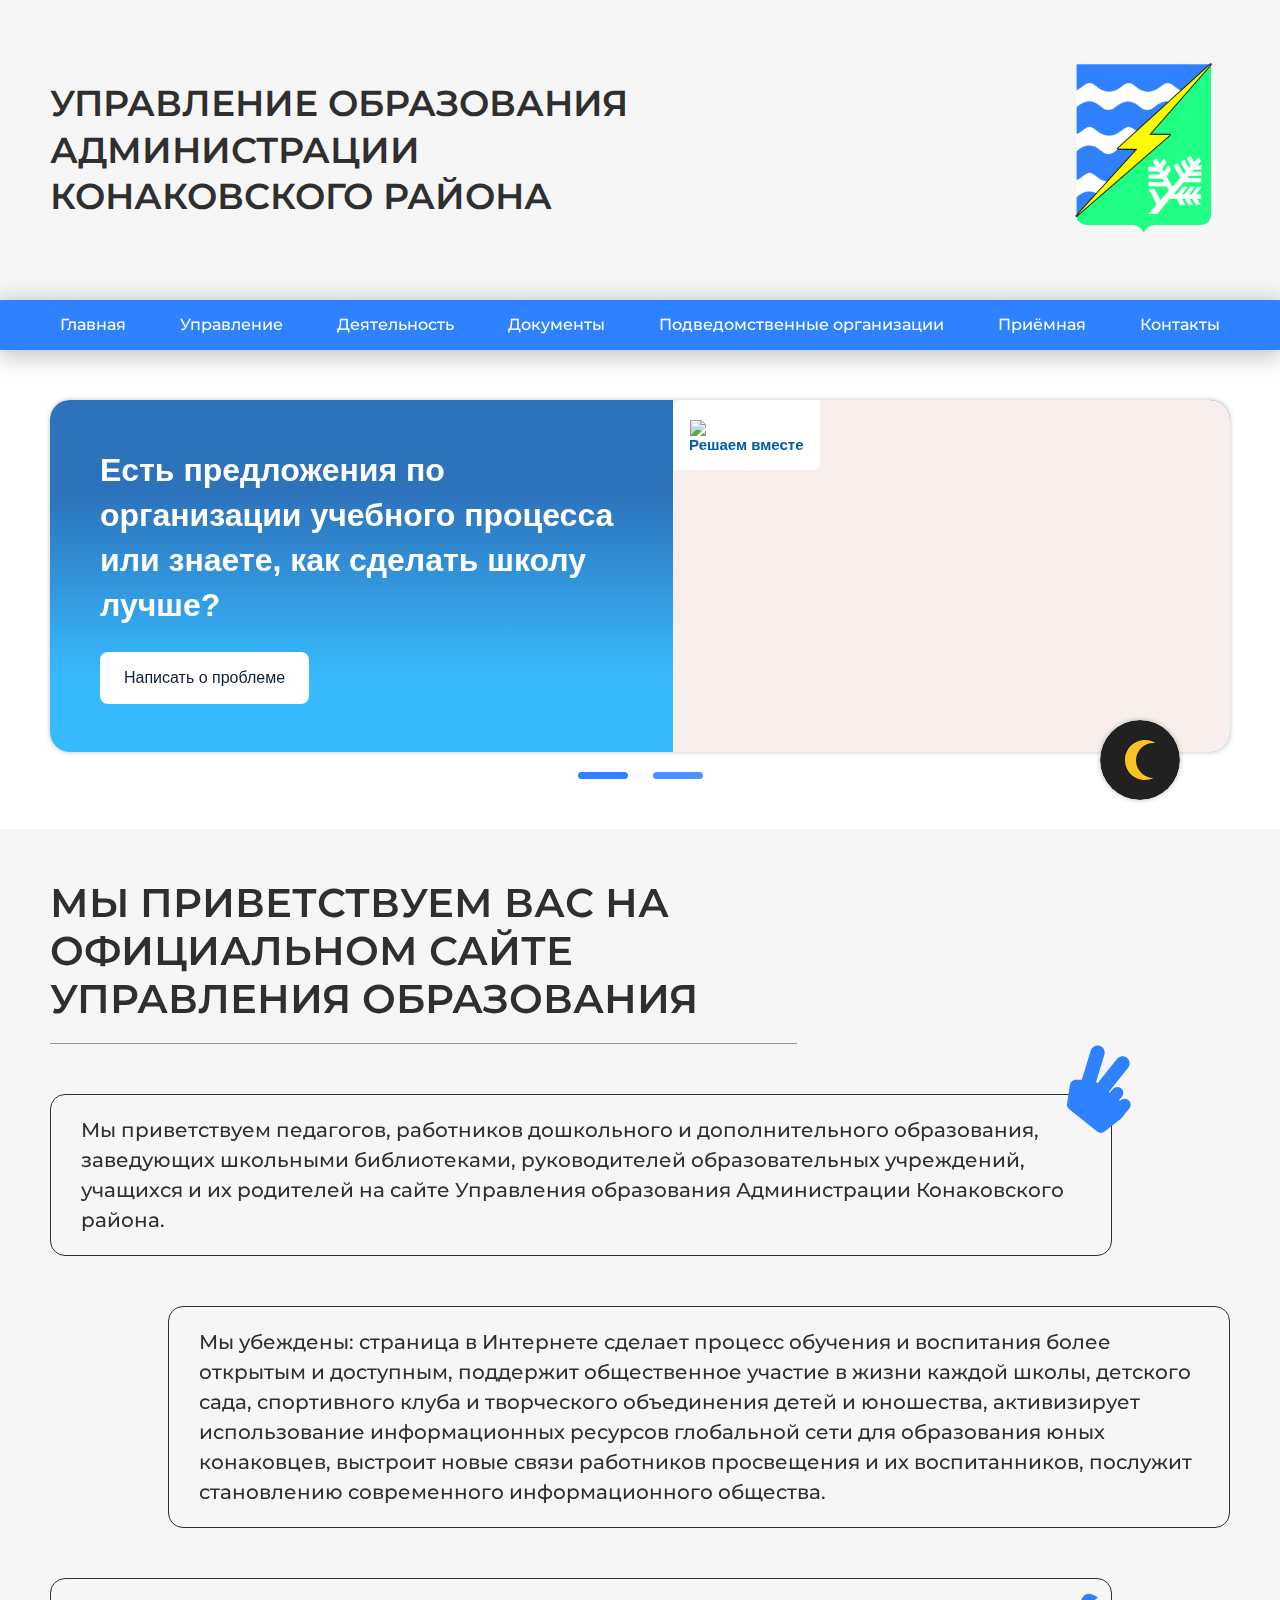
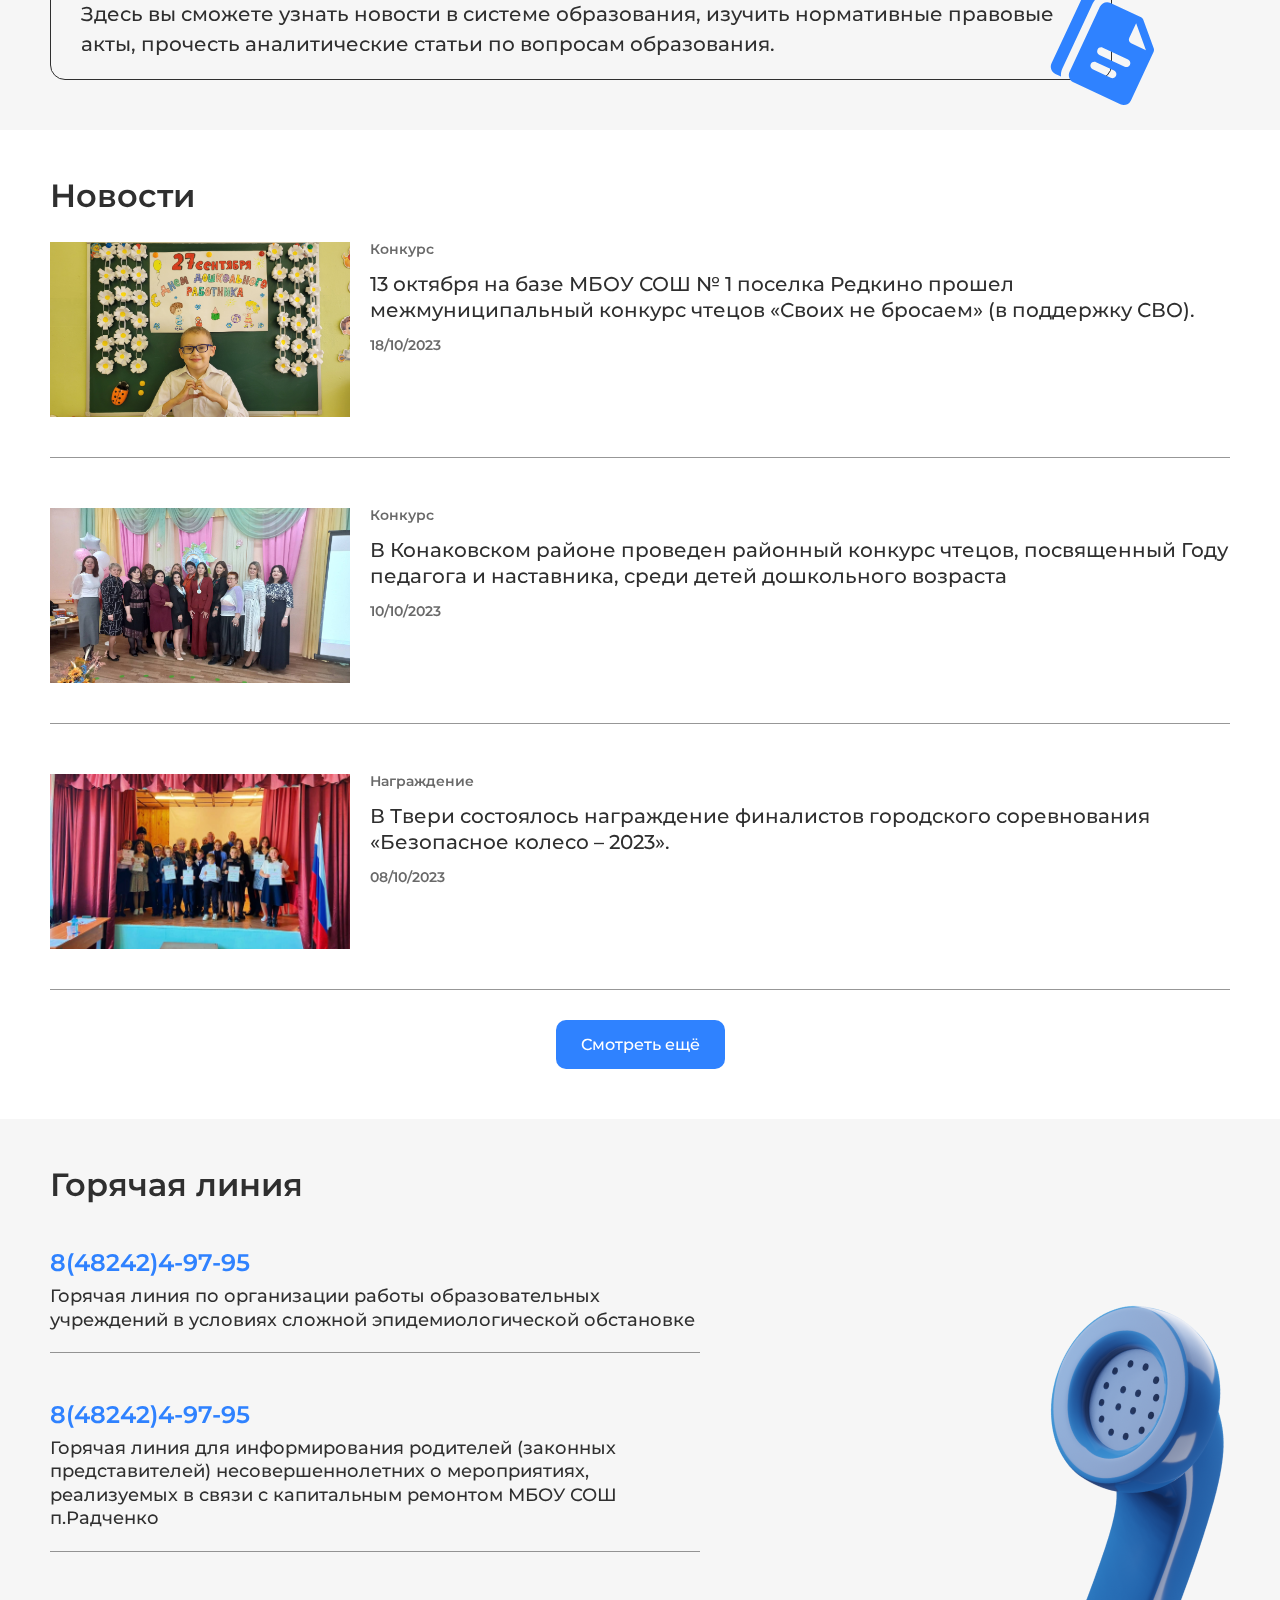
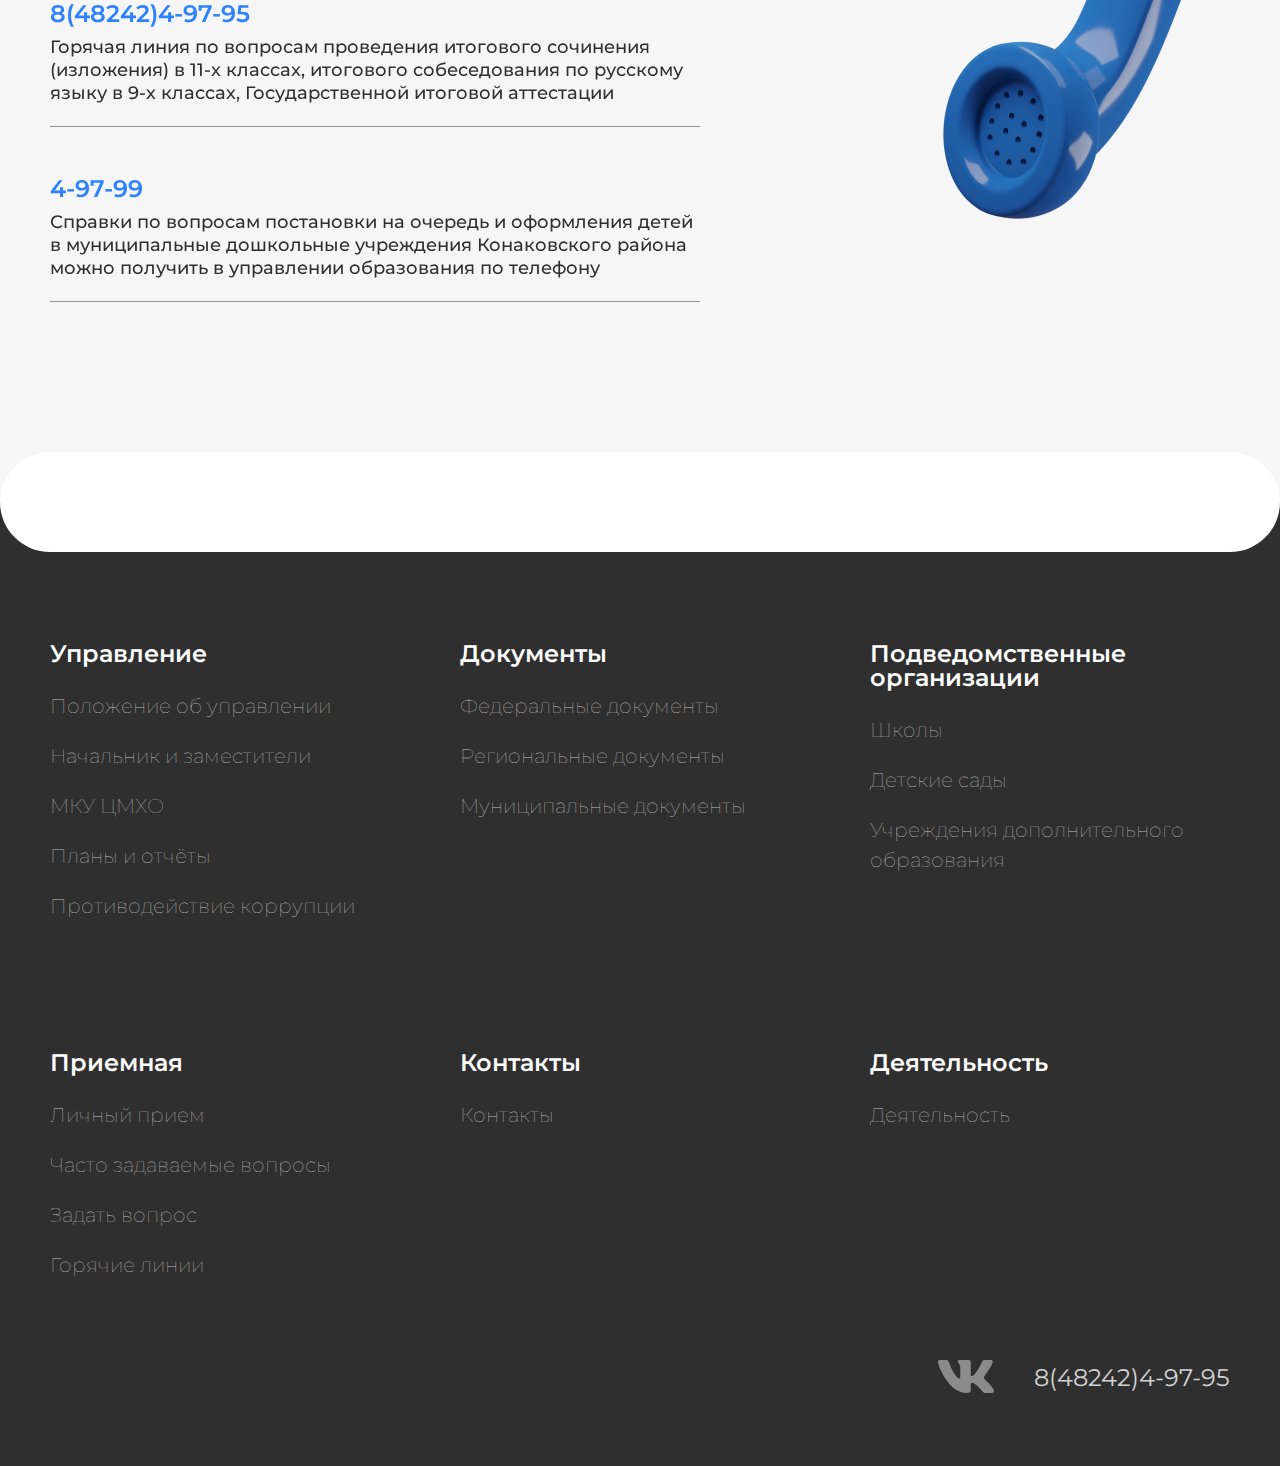
==== commit fc8133bd: "Тёмная тема" ====
--- a/index.html
+++ b/index.html
@@ -2,7 +2,6 @@
 <html lang="en">
 <head>
     <meta charset="UTF-8">
-    <!-- <meta name="viewport" content="width=device-width, initial-scale=1.0"> -->
     <meta name="viewport" content="width=device-width,initial-scale=1.0,viewport-fit=cover,maximum-scale=1,user-scalable=0">
     
 
@@ -60,11 +59,11 @@
             <p class="headerText">УПРАВЛЕНИЕ ОБРАЗОВАНИЯ АДМИНИСТРАЦИИ КОНАКОВСКОГО РАЙОНА</p>
         
             <div class="headerIconWrapper">
-                <img src="./assets/images/headerIcon.svg">
+                <img class="imgVis" src="./assets/images/headerIcon.svg">
             </div>
 
             <div class="emblemWrapper">
-                <img src="./assets/images/emblem.svg">
+                <img class="imgVis" src="./assets/images/emblem.svg">
             </div>  
 
         </div> <!-- ./contaner -->
@@ -211,7 +210,7 @@
                 </div>
 
                 <div class="aboutUsItem">
-                    <img src="./assets/images/handIco.svg" class="aboutUsIcon handIcon">
+                    <img src="./assets/images/handIco.svg" class="aboutUsIcon handIcon imgVis">
                     <p class="aboutUsItem-text">
                         Мы приветствуем педагогов, работников дошкольного и дополнительного образования, 
                         заведующих школьными библиотеками, руководителей образовательных учреждений, 
@@ -221,7 +220,7 @@
                 </div> <!-- ./aboutUsItem -->
 
                 <div class="aboutUsItem aboutUsItem-right">
-                    <img src="./assets/images/wifiIco.svg" class="aboutUsIcon wifiIcon">
+                    <img src="./assets/images/wifiIco.svg" class="aboutUsIcon wifiIcon imgVis">
                     <p class="aboutUsItem-text">
                         Мы убеждены: страница в Интернете сделает процесс обучения и воспитания более открытым и доступным, 
                         поддержит общественное участие в жизни каждой школы, детского сада, спортивного клуба и творческого объединения детей и юношества, 
@@ -232,7 +231,7 @@
                 </div> <!-- ./aboutUsItem -->
 
                 <div class="aboutUsItem">
-                    <img src="./assets/images/docIco.svg" class="aboutUsIcon docIcon">
+                    <img src="./assets/images/docIco.svg" class="aboutUsIcon docIcon imgVis">
                     <p class="aboutUsItem-text">
                         Здесь вы сможете узнать новости в системе образования, изучить нормативные правовые акты, 
                         прочесть аналитические статьи по вопросам образования.
@@ -274,7 +273,7 @@
                     <div class="newsItemWrapper">
                         <div class="newsItem">
                             <div class="newsImgWrapper">
-                                <img src="./assets/images/newsImage_3.jpg" class="newsImage">
+                                <img src="./assets/images/newsImage_3.jpg" class="newsImage imgVis">
                             </div>
 
                             <div class="contentWrapper">
@@ -294,7 +293,7 @@
                     <div class="newsItemWrapper">
                         <div class="newsItem">
                             <div class="newsImgWrapper">
-                                <img src="./assets/images/newsImage_1.jpg" class="newsImage">
+                                <img src="./assets/images/newsImage_1.jpg" class="newsImage imgVis">
                             </div>
 
                             <div class="contentWrapper">
@@ -314,7 +313,7 @@
                     <div class="newsItemWrapper">
                         <div class="newsItem">
                             <div class="newsImgWrapper">
-                                <img src="./assets/images/newsImage_2.jpg" class="newsImage">
+                                <img src="./assets/images/newsImage_2.jpg" class="newsImage imgVis">
                             </div>
 
                             <div class="contentWrapper">
@@ -380,7 +379,7 @@
                         </div> <!-- ./phoneItem -->
                     </div>
                     
-                    <img src="./assets/images/phone.png" class="phoneImg">
+                    <img src="./assets/images/phone.png" class="phoneImg imgVis">
                 </div>
 
             </div>
@@ -511,6 +510,8 @@
 
     <button class="scroll-to-top-btn" title="Наверх"></button>
 
+    <img class='themeBtn' src="./assets/images/darkTheme.svg" alt="Выбор темы">
+
 
     <script src="./assets/js/index.js"></script>
 
--- a/assets/styles/toUp.css
+++ b/assets/styles/toUp.css
@@ -1,7 +1,7 @@
 .scroll-to-top-btn {
     display: none;
     position: fixed;
-    bottom: 100px;
+    bottom: 200px;
     right: 100px;
     width: 80px;
     height: 80px;
@@ -25,7 +25,7 @@
 
 @media (max-width: 1024px) {
     .scroll-to-top-btn {
-        bottom: 25px;
+        bottom: 150px;
         right: 25px;
         backdrop-filter: blur(5px);
         background-color: rgba(47, 130, 255, 0.5);
--- a/assets/styles/index.css
+++ b/assets/styles/index.css
@@ -1,9 +1,22 @@
+@import url('./_variables.css');
+
+
+
+
+
 html {
-    font-family: 'Montserrat', sans-serif;
-    color: #2F2F2F;
+    font-family: var(--font-default);
+    color: var(--text-color);
+    letter-spacing: var(--letter-spacing-small);
 
     overflow-x: hidden;
 }
+
+
+.imgVis {
+    opacity: var(--show-image);
+}
+    
 
 ::-webkit-scrollbar {
     width: 0.5em;
@@ -19,6 +32,11 @@
 }
 
 
+body {
+    background: var(--base-color);
+}
+
+
 .container {
     max-width: 1440px;
     min-width: 320px;
@@ -60,7 +78,7 @@
 
 
 .grayBg {
-    background: #F6F6F6;
+    background: var(--secondary-color);
 
     padding: 50px 0;
 }
@@ -111,7 +129,7 @@
 
 
 .headerWrapper {
-    background: #F6F6F6;
+    background: var(--secondary-color);
     height: 300px;
     width: 100%;
 
@@ -140,7 +158,7 @@
 
 
 .mobileHeader {
-    background: #F6F6F6;
+    background: var(--secondary-color);
     padding-top: 20px;
 
     display: none;
@@ -164,11 +182,11 @@
 .headerBtn {
     padding: 7px 20px;
 
-    background: #2F82FF;
+    background: var(--accent-color);
     font-weight: 500;
     border-radius: 5px;
     
-    color: white;
+    color: var(--light-text-color);
     font-size: 16px;
     
     cursor: pointer;
@@ -177,7 +195,7 @@
 
 
 .headerBtn:hover {
-    background: #4992ff;
+    background: var(--hover-accent);
 }
 
 
@@ -194,6 +212,10 @@
 }
 
 
+.emblemWrapper {
+    opacity: var(--opacity-gerb);
+}
+
 
 @media (max-width: 1450px) {
     .headerIconWrapper {
@@ -265,7 +287,7 @@
 
 /* Menu */
 .menu {
-    background: #2F82FF;
+    background: var(--accent-color);
     height: 50px;
 
     box-shadow: 0px 4px 23px 2px rgba(0, 0, 0, 0.25);
@@ -300,12 +322,12 @@
 
 
 .menu_item:hover { 
-    color: #93BEFF;
+    color: var(--hover-light);
 }
 
 
 .menu_item--selected {
-    background: #226AD6;
+    background: var(--selected-accent-color);
     border-radius: 5px;
 
     transition: all 0.3s ease-in-out;
@@ -313,7 +335,7 @@
 
 .menu_item--selected:hover {
     color: white;
-    background: #2c74df;
+    background: var(--accent-color);
 }
 
 
@@ -357,7 +379,7 @@
 .mobileMenu {
     position: fixed;
 
-    background: white;
+    background: var(--base-color);
     box-shadow: 3px 0px 10px 1px rgba(0, 0, 0, 0.25);
 
     height: 100%;
@@ -434,7 +456,7 @@
 
 
 .mobileLink:hover {
-    color: #2F82FF;
+    color: var(--hover-accent);
 }
 
 .mobileLink--extended {
@@ -470,7 +492,7 @@
     align-items: center;
 
     border-radius: 5px;
-    background: #2F82FF;
+    background: var(--accent-color);
 
     width: 60px;
     height: 24px;
@@ -483,7 +505,7 @@
 
 
 .mobileMenu-backBtn:hover {
-    background: #3f8bfe;
+    background: var(--hover-accent);
 }
 
 
@@ -516,7 +538,7 @@
 
 /* Extended menu */
 .extendedMenu {
-    background: white;
+    background: var(--base-color);
     border-radius: 0px 0px 50px 50px;
 
     width: 100%;
@@ -599,7 +621,7 @@
 }
 
 .extendedMenu-link:hover {
-    color: #2F82FF;
+    color: var(--hover-accent);
 }
 
 .extendedMenu-link--selected {
@@ -616,7 +638,7 @@
 
 
 .linkName--selected {
-    background: #5498FF;
+    background: var(--accent-color);
     color: white;
     border-radius: 5px;
     padding: 10px;
@@ -643,12 +665,12 @@
 
 
 .extendedMenu-link--selected .extendedLinks-item{
-    color: initial;
+    color: var(--light-text-color);
 }
 
 
 .linkName--selected:hover {
-    background: #66a2fb;
+    background: var(--hover-accent);
 }
 
 
@@ -664,7 +686,7 @@
 
 
 .extendedLinks-item:hover {
-    color: #2F82FF;
+    color: var(--accent-color);
 }
 
 .extendedLinks-item + .extendedLinks-item {
@@ -801,7 +823,7 @@
     height: 7px;
     
     border-radius: 10px;
-    background: #77ADFF;
+    background: var(--hover-accent);
     cursor: pointer;
 
     transition: all 0.1s ease-in-out;
@@ -809,7 +831,7 @@
 
 
 .pgnItemCurrent {
-    background: #2F82FF;
+    background: var(--accent-color);
 }
 
 @media (max-width: 1024px) {
@@ -846,7 +868,7 @@
     padding: 20px 30px;
 
     border-radius: 15px;
-    border: 1px solid #2F2F2F;
+    border: 1px solid var(--text-color);
 
     width: 1000px;
 
@@ -1022,7 +1044,7 @@
     font-size: 14px;
     font-weight: 600;
 
-    color: rgb(47, 47, 47, 0.72);
+    color: var(--pale-text);
 }
 
 
@@ -1037,7 +1059,7 @@
 
 
 .newsItem-link {
-    background: #2F82FF;
+    background: var(--accent-color);
     border-radius: 10px;
 
     padding: 10px 15px;
@@ -1052,7 +1074,7 @@
 
 
 .newsItem-link:hover {
-    background: #4d92fa;
+    background: var(--hover-accent);
 }
 
 
@@ -1063,7 +1085,7 @@
 
 .showMore {
     border-radius: 10px;
-    background: #2F82FF;
+    background: var(--accent-color);
     color: white;
     font-weight: 500;
     display: block;
@@ -1079,7 +1101,7 @@
 
 
 .showMore:hover {
-    background: #4d92fa;
+    background: var(--hover-accent);
 }
 
 
@@ -1089,7 +1111,7 @@
     font-size: 14px;
     font-weight: 600;
 
-    color: rgb(47, 47, 47, 0.72);
+    color: var(--text-color);
 }
 
 
@@ -1213,7 +1235,7 @@
 
 
 .phoneItem {
-    border-bottom: 1px solid rgb(47, 47, 47, 0.5);
+    border-bottom: 1px solid var(--border-bottom);
     padding-bottom: 20px;
 }
 
@@ -1356,7 +1378,7 @@
     height: 100px;
     width: 100%;
     border-radius: 50px;
-    background: #F6F6F6;
+    background: var(--base-color);
 }
 
 
@@ -1533,3 +1555,32 @@
 /* ./Footer */
 
 
+/* Theme */
+.themeBtn {
+    position: fixed;
+    bottom: 100px;
+    right: 100px;
+    width: 80px;
+    height: 80px;
+    box-shadow: 0px 0px 5px 0px rgba(0, 0, 0, 0.25);
+    border: none;
+    border-radius: 50%;
+    cursor: pointer;
+
+    transform: rotate(0eg);
+    transition: all 2s ease-in-out;
+}
+
+.themeBtn:hover {
+    transform: rotate(360deg);
+}
+
+
+@media (max-width: 1024px) {
+    .themeBtn {
+        bottom: 25px;
+        right: 25px;
+        backdrop-filter: blur(5px);
+    }
+}
+/* ./Theme */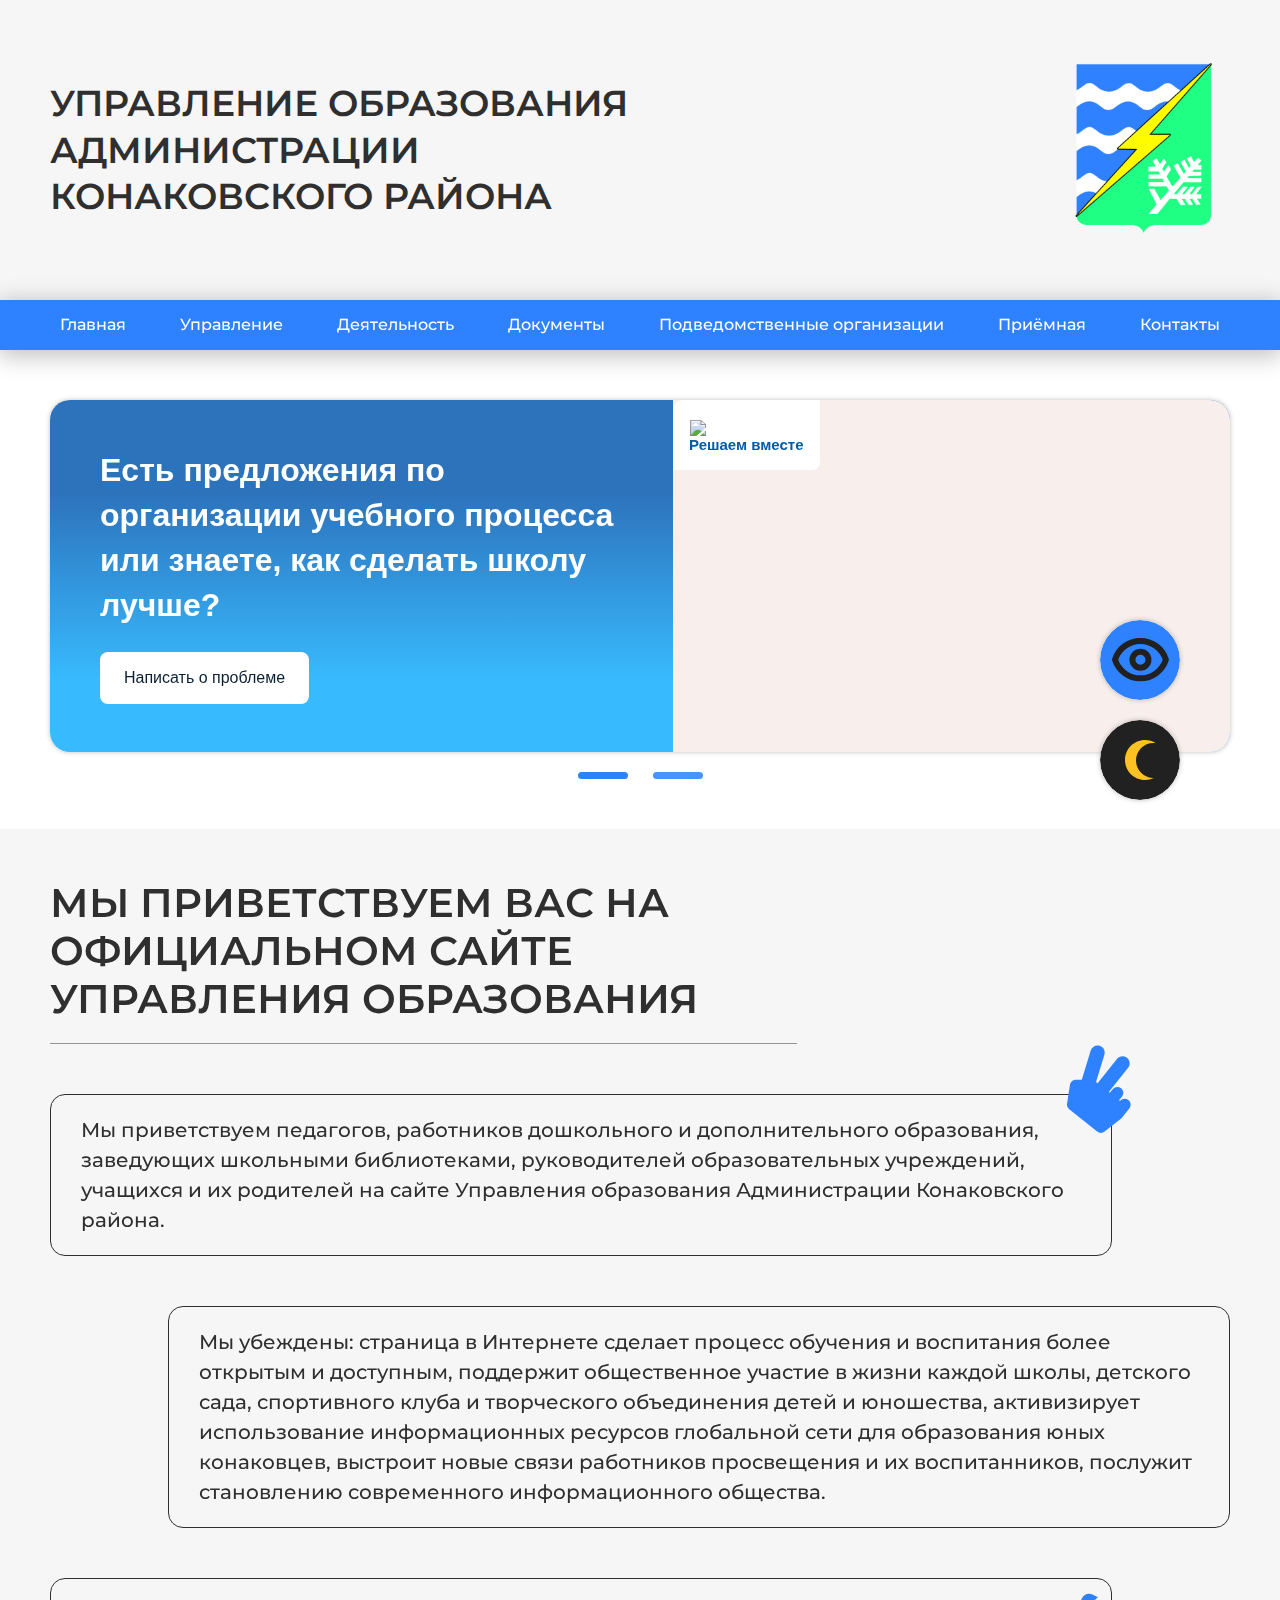
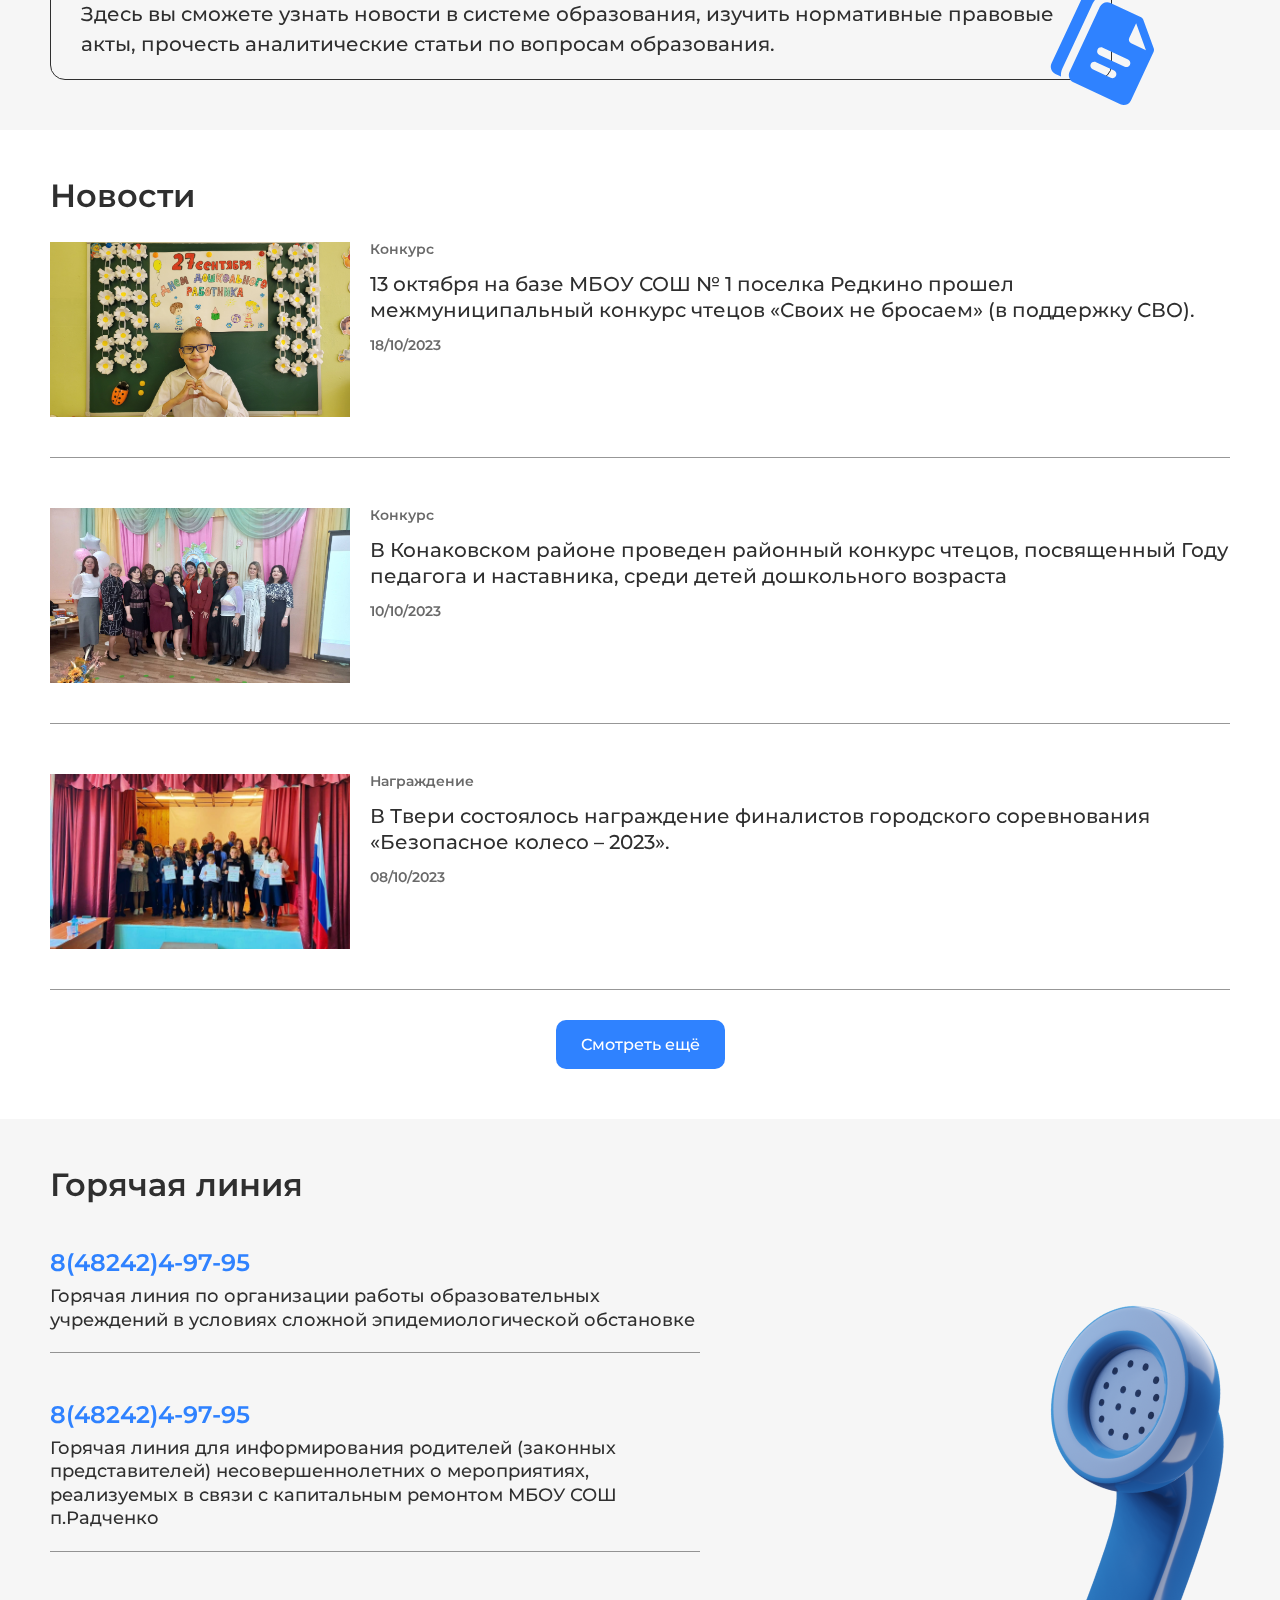
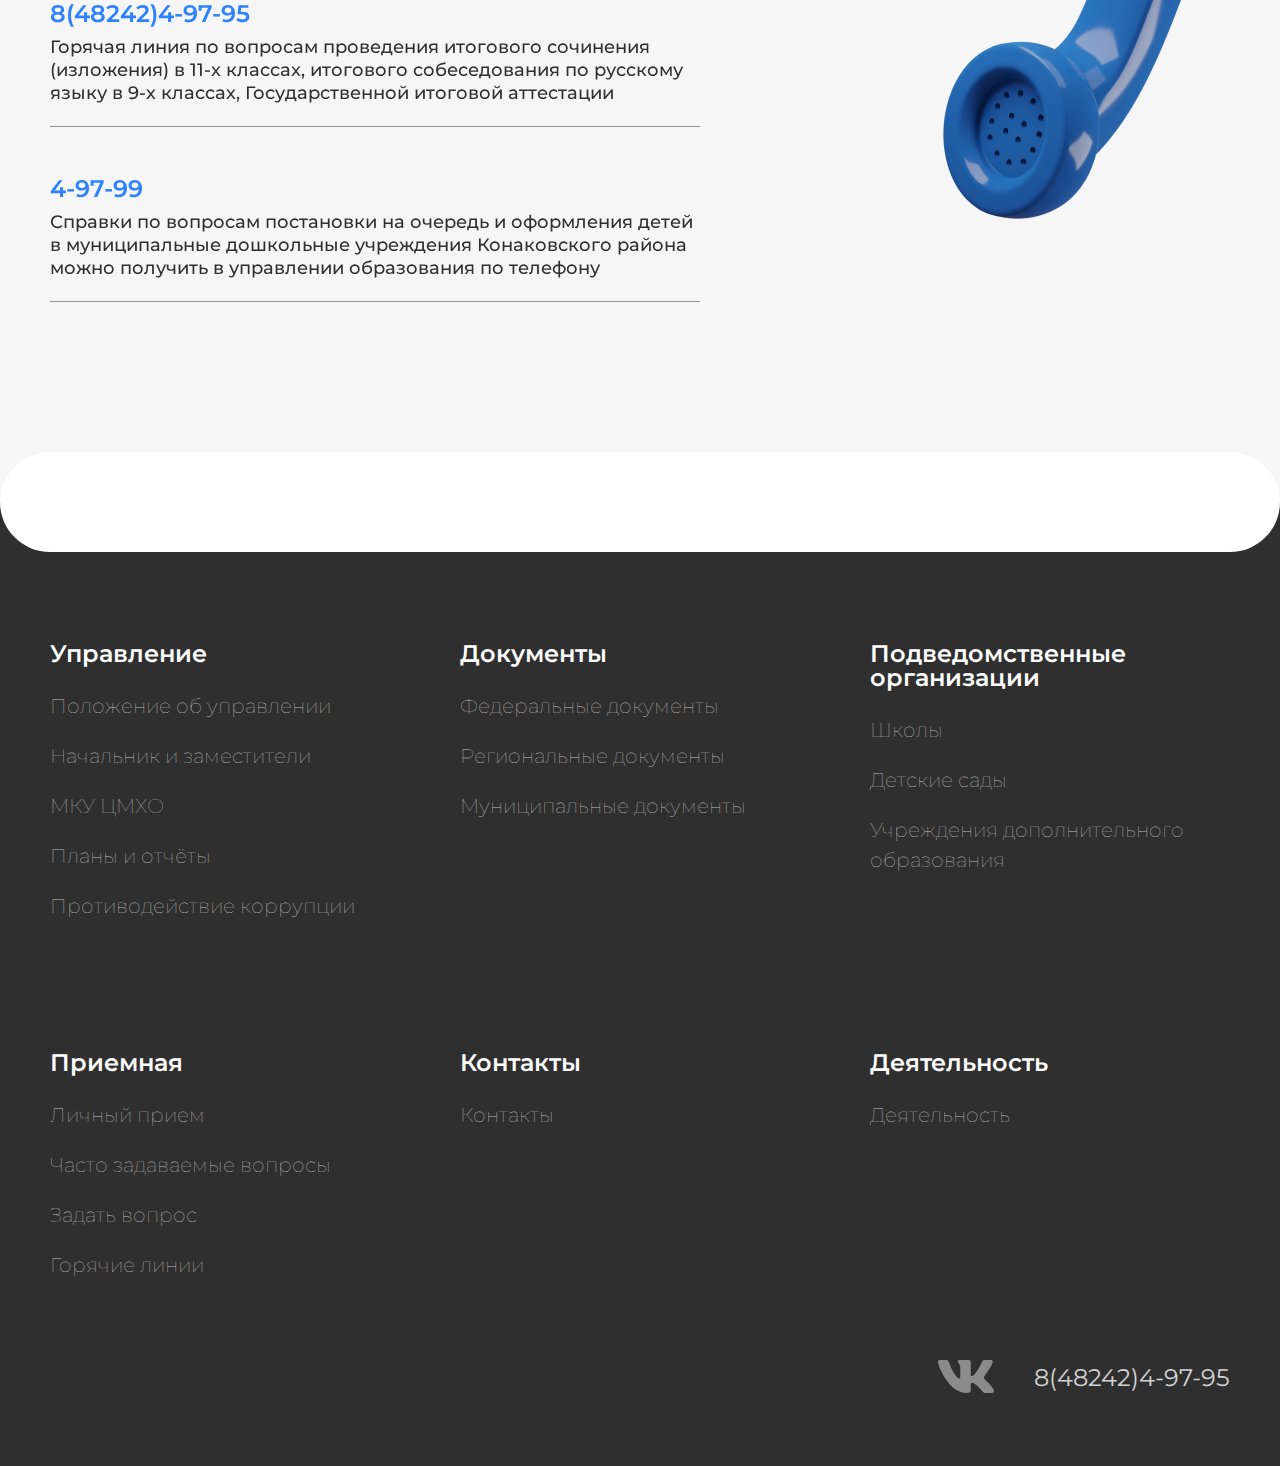
==== commit deb67464: "Версия для слабовидящих 1" ====
--- a/index.html
+++ b/index.html
@@ -1,5 +1,5 @@
 <!DOCTYPE html>
-<html lang="en">
+<html lang="en" data-size="small" data-letter-spacing="small" data-font-type="notSerif" data-hide-image="hide">
 <head>
     <meta charset="UTF-8">
     <meta name="viewport" content="width=device-width,initial-scale=1.0,viewport-fit=cover,maximum-scale=1,user-scalable=0">
@@ -22,7 +22,53 @@
 </head>
 
 <body>
+
+    <div class="settingVision">
+        <img src="./assets/images/closeIco.svg" alt="Закрыть" class="settingVisionCloseBtn">
+
+        <div class="settingVision-row">
+            
+            <div class="settingVision-item">
+                <h1 class="settingVision-title">Шрифт</h1>
+                <div class="settingVision-itemWrapper">
+                    <button data-setVis="notSerif" class="font-type settingVision-btn settingVision-btn--selected">Без засечек</button>
+                    <button data-setVis="serif" class="font-type settingVision-btn">С засечками</button>
+                </div>
+            </div>
+
+            <div class="settingVision-item">
+                <h1 class="settingVision-title">Расстояние между буквами</h1>
+                <div class="settingVision-itemWrapper">
+                    <button data-setVis="spacingSmall" class="letter-space settingVision-btn settingVision-btn--selected">Маленькое</button>
+                    <button data-setVis="spacingMedium" class="letter-space settingVision-btn">Среднее</button>
+                    <button data-setVis="spacingBig" class="letter-space settingVision-btn">Большое</button>
+                </div>
+            </div>
+
+            <div class="settingVision-item">
+                <h1 class="settingVision-title">Скрывать изображения</h1>
+                <div class="settingVision-itemWrapper">
+                    <button data-setVis="imageHide" class="imgHideShow settingVision-btn">Скрывать</button>
+                    <button data-setVis="imageShow" class="imgHideShow settingVision-btn settingVision-btn--selected">Не скрывать</button>
+                </div>
+            </div>
+
+            <div class="settingVision-item">
+                <h1 class="settingVision-title">Масштаб</h1>
+                <div class="settingVision-itemWrapper">
+                    <button data-setVis="scaleSmall" class="scale settingVision-btn settingVision-btn--selected">Маленький</button>
+                    <button data-setVis="scaleMedium" class="scale settingVision-btn">Средний</button>
+                    <button data-setVis="scaleBig" class="scale settingVision-btn">Большой</button>
+                </div>
+            </div>
+            
+
+        </div>
+
+    </div>
+
     <div class="overlay"></div>
+
 
     <div class="mobileMenu">
         <img src="./assets/images/closeIco.svg" alt="Закрыть" class="mobileMenuClose">
@@ -511,6 +557,7 @@
     <button class="scroll-to-top-btn" title="Наверх"></button>
 
     <img class='themeBtn' src="./assets/images/darkTheme.svg" alt="Выбор темы">
+    <img class='visionBtn' src="./assets/images/visionBtn.svg" alt="Версия для слабовидящих">
 
 
     <script src="./assets/js/index.js"></script>
--- a/assets/styles/toUp.css
+++ b/assets/styles/toUp.css
@@ -1,7 +1,7 @@
 .scroll-to-top-btn {
     display: none;
     position: fixed;
-    bottom: 200px;
+    bottom: 300px;
     right: 100px;
     width: 80px;
     height: 80px;
--- a/assets/styles/index.css
+++ b/assets/styles/index.css
@@ -5,16 +5,16 @@
 
 
 html {
-    font-family: var(--font-default);
+    font-family: var(--font-type);
     color: var(--text-color);
-    letter-spacing: var(--letter-spacing-small);
+    letter-spacing: var(--letter-spacing);
 
     overflow-x: hidden;
 }
 
 
 .imgVis {
-    opacity: var(--show-image);
+    opacity: var(--hide-image);
 }
     
 
@@ -68,6 +68,11 @@
     z-index: 1;
 }
 
+.overlay--showww {
+    opacity: 1;
+    z-index: 98;
+}
+
 
 .title {
     font-size: 32px;
@@ -186,7 +191,7 @@
     font-weight: 500;
     border-radius: 5px;
     
-    color: var(--light-text-color);
+    color: white;
     font-size: 16px;
     
     cursor: pointer;
@@ -1583,4 +1588,133 @@
         backdrop-filter: blur(5px);
     }
 }
-/* ./Theme */+/* ./Theme */
+
+
+
+/* Vision */
+.settingVision {
+    position: fixed;
+    z-index: 99;
+
+    top: 50%;
+    left: 50%;
+    transform: translate(-50%, -50%);
+
+    width: 720px;
+
+    padding: 40px;
+
+    border-radius: 10px;
+    background-color: var(--base-color);
+    box-shadow: 0px 4px 23px 2px rgba(0, 0, 0, 0.25);
+
+    display: none;
+}
+
+
+.settingVision--show {
+    display: block;
+}
+
+
+
+.settingVisionCloseBtn {
+    position: absolute;
+
+    top: 40px;
+    right: 40px;
+
+    width: 30px;
+
+    cursor: pointer;
+    transition: all 0.3s ease-in-out;
+}
+
+.settingVisionCloseBtn:hover {
+    opacity: 0.5;
+}
+
+.settingVisionCloseBtn:active {
+    transform: scale(0.7);
+}
+
+
+.settingVision-title {
+    font-size: 24px;
+    font-weight: 600;
+}
+
+
+.settingVision-itemWrapper {
+    margin-top: 15px;
+
+    display: flex;
+    column-gap: 20px;
+}
+
+
+.settingVision-btn {
+    font-size: 24px;
+    font-weight: 500;
+
+    padding: 10px 15px;
+
+    border-radius: 10px;
+    background: white;
+    border: 2px solid rgba(47, 47, 47, 0.5);
+
+    cursor: pointer;
+    transition: all 0.1s ease-in-out;
+
+    color: #2F2F2F;
+}
+
+
+.settingVision-btn:hover{
+    background: rgb(233, 233, 233);
+}
+
+
+.settingVision-row {
+    display: flex;
+    flex-direction: column;
+
+    row-gap: 60px;
+    margin-top: 40px;
+}
+
+
+.settingVision-btn--selected {
+    border: none;
+    background: #A2C7FD;
+    transition: all 0.1s ease-in-out;
+}
+
+.settingVision-btn--selected:hover {
+    background: #84b2f7;
+}
+
+
+.visionBtn {
+    position: fixed;
+    bottom: 200px;
+    right: 100px;
+    width: 80px;
+    height: 80px;
+    box-shadow: 0px 0px 5px 0px rgba(0, 0, 0, 0.25);
+    border: none;
+    border-radius: 50%;
+    cursor: pointer;
+
+    transform: rotate(0eg);
+    transition: all 2s ease-in-out;
+}
+
+@media (max-width: 1024px) {
+    .visionBtn,
+    .settingVision {
+        display: none;
+    }
+}
+/* ./Vision */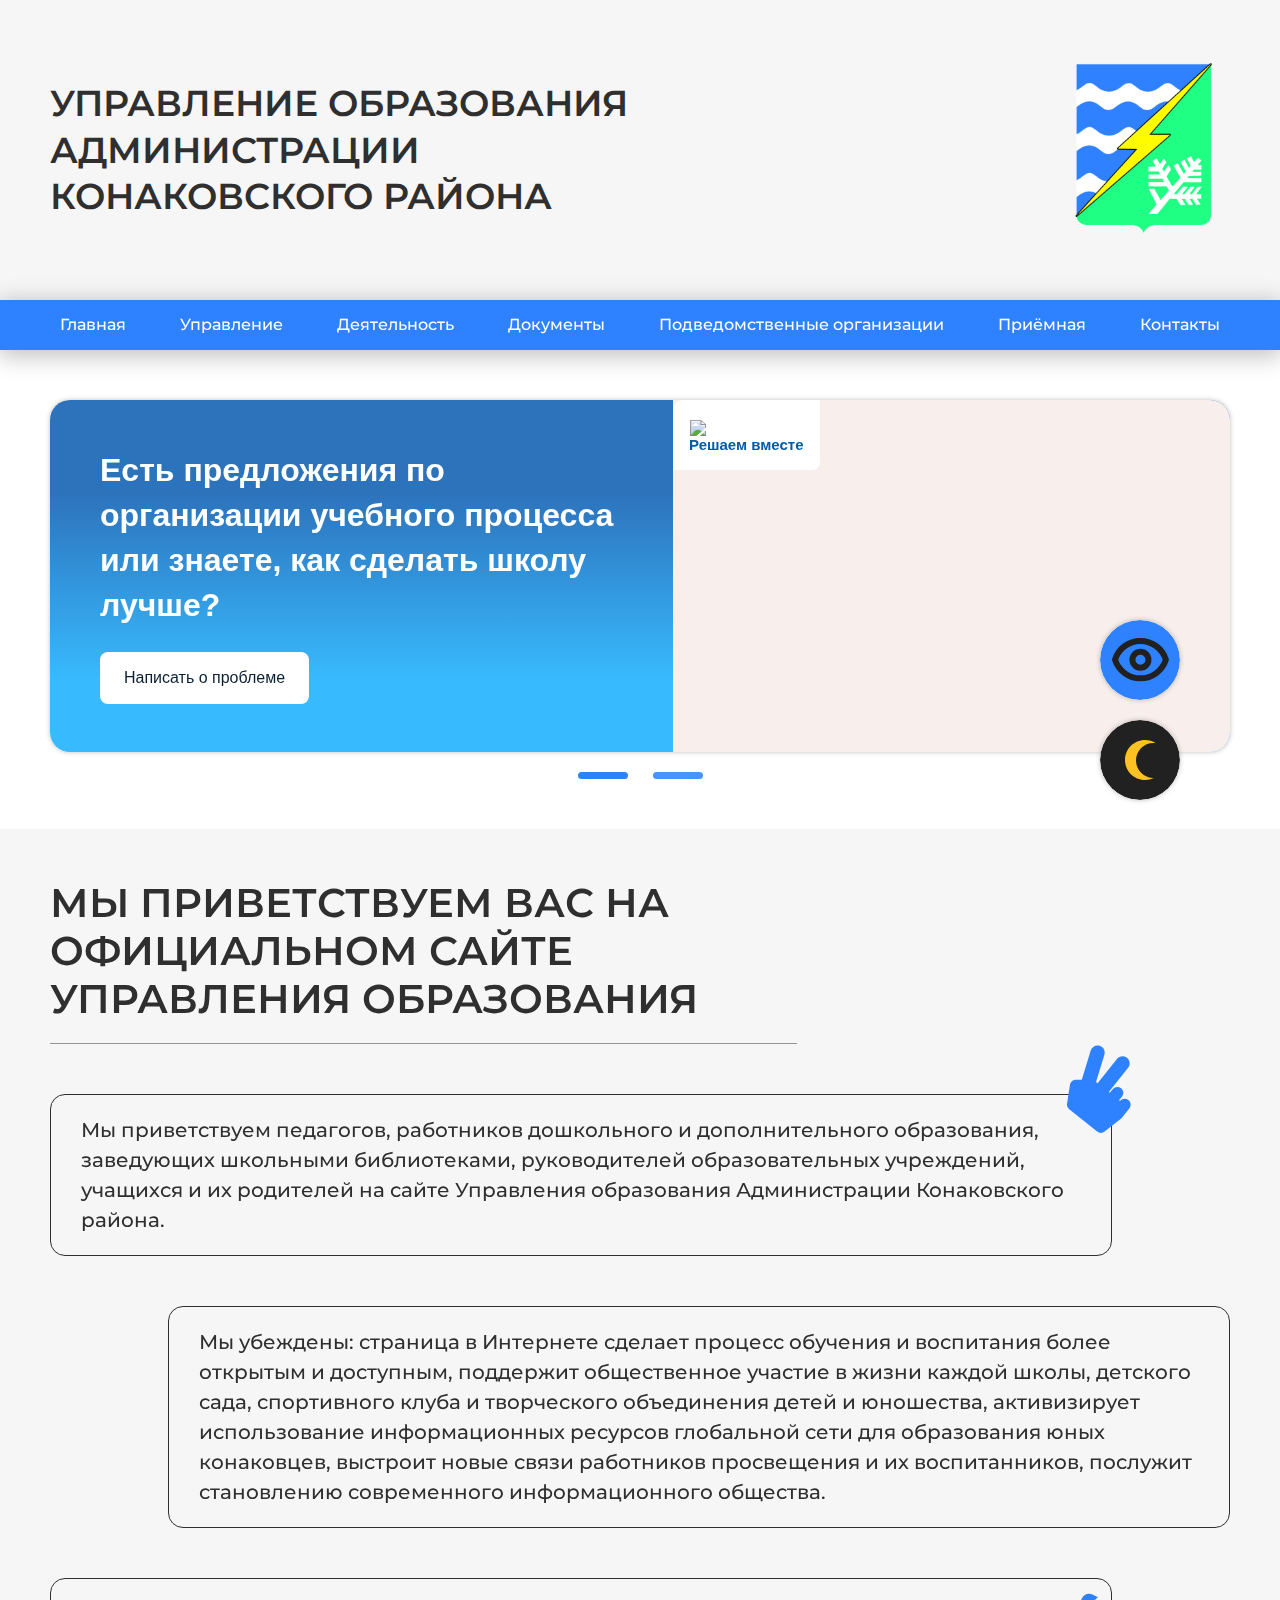
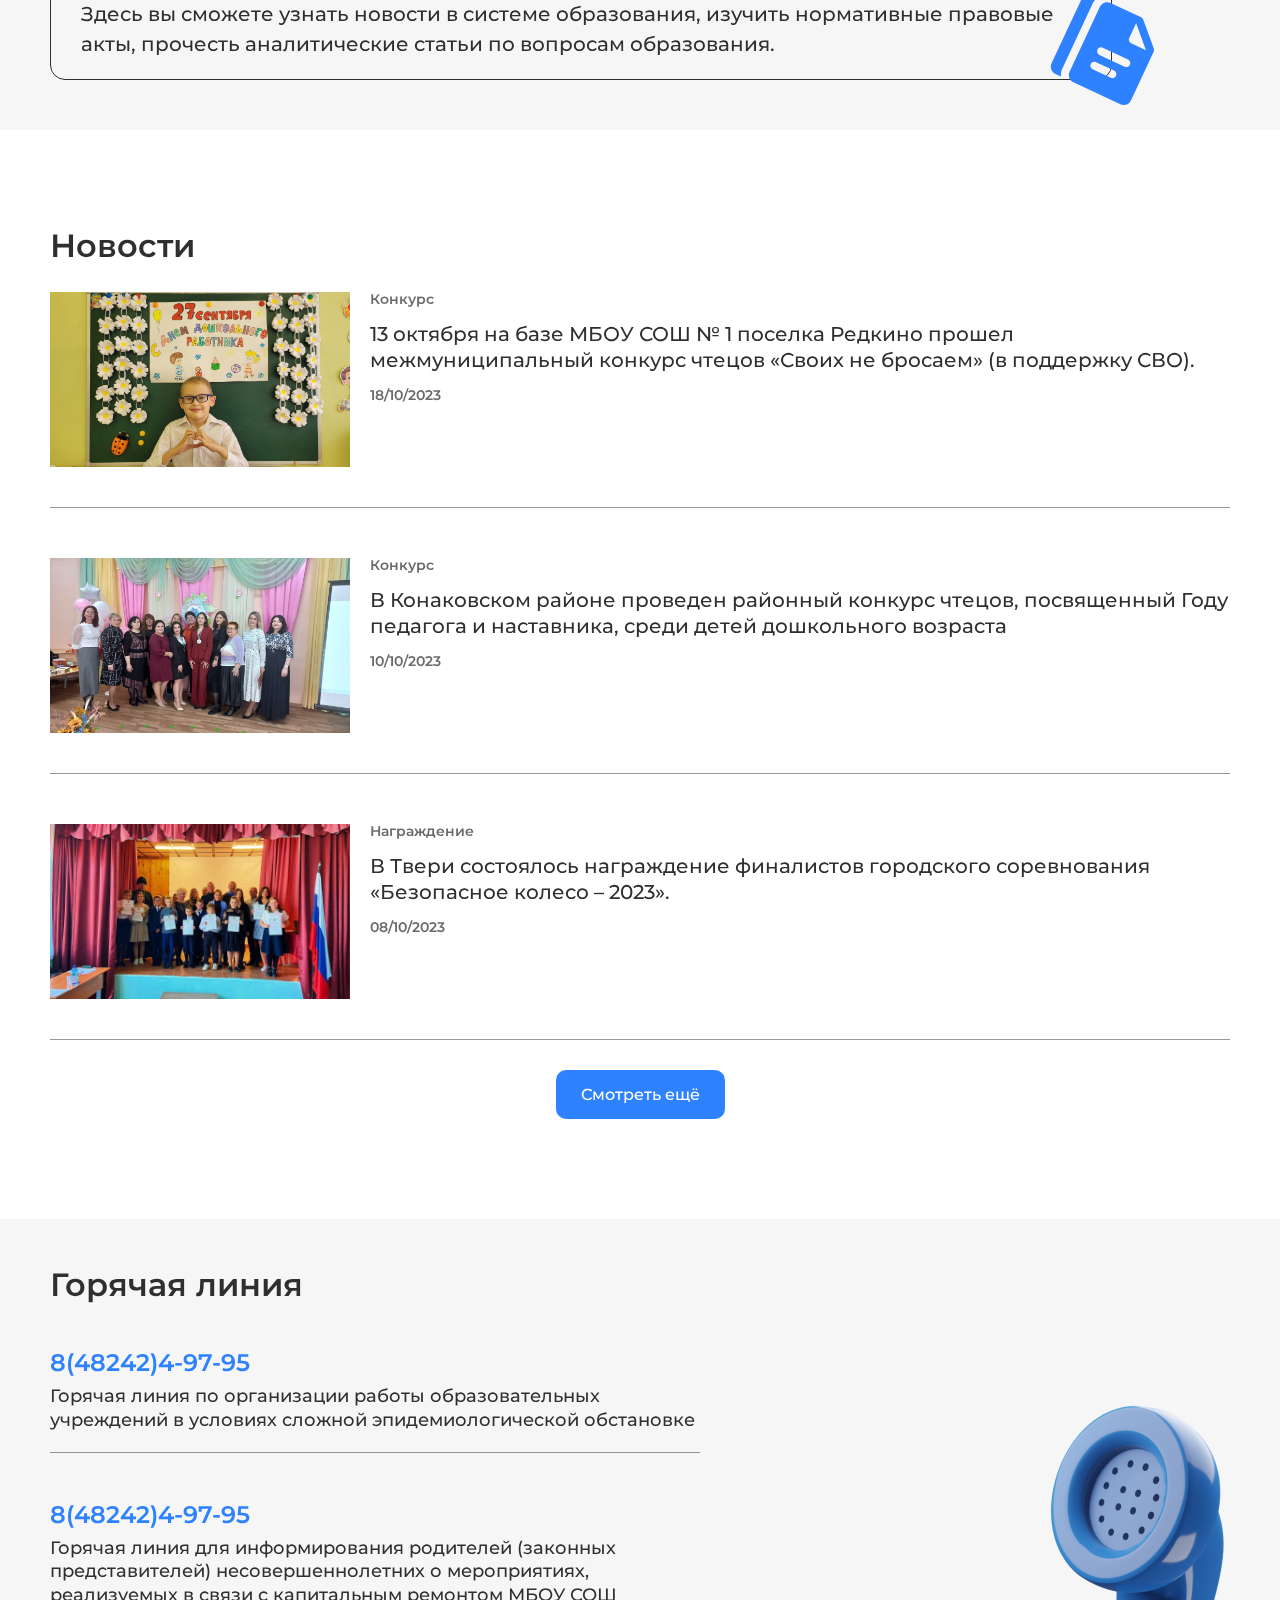
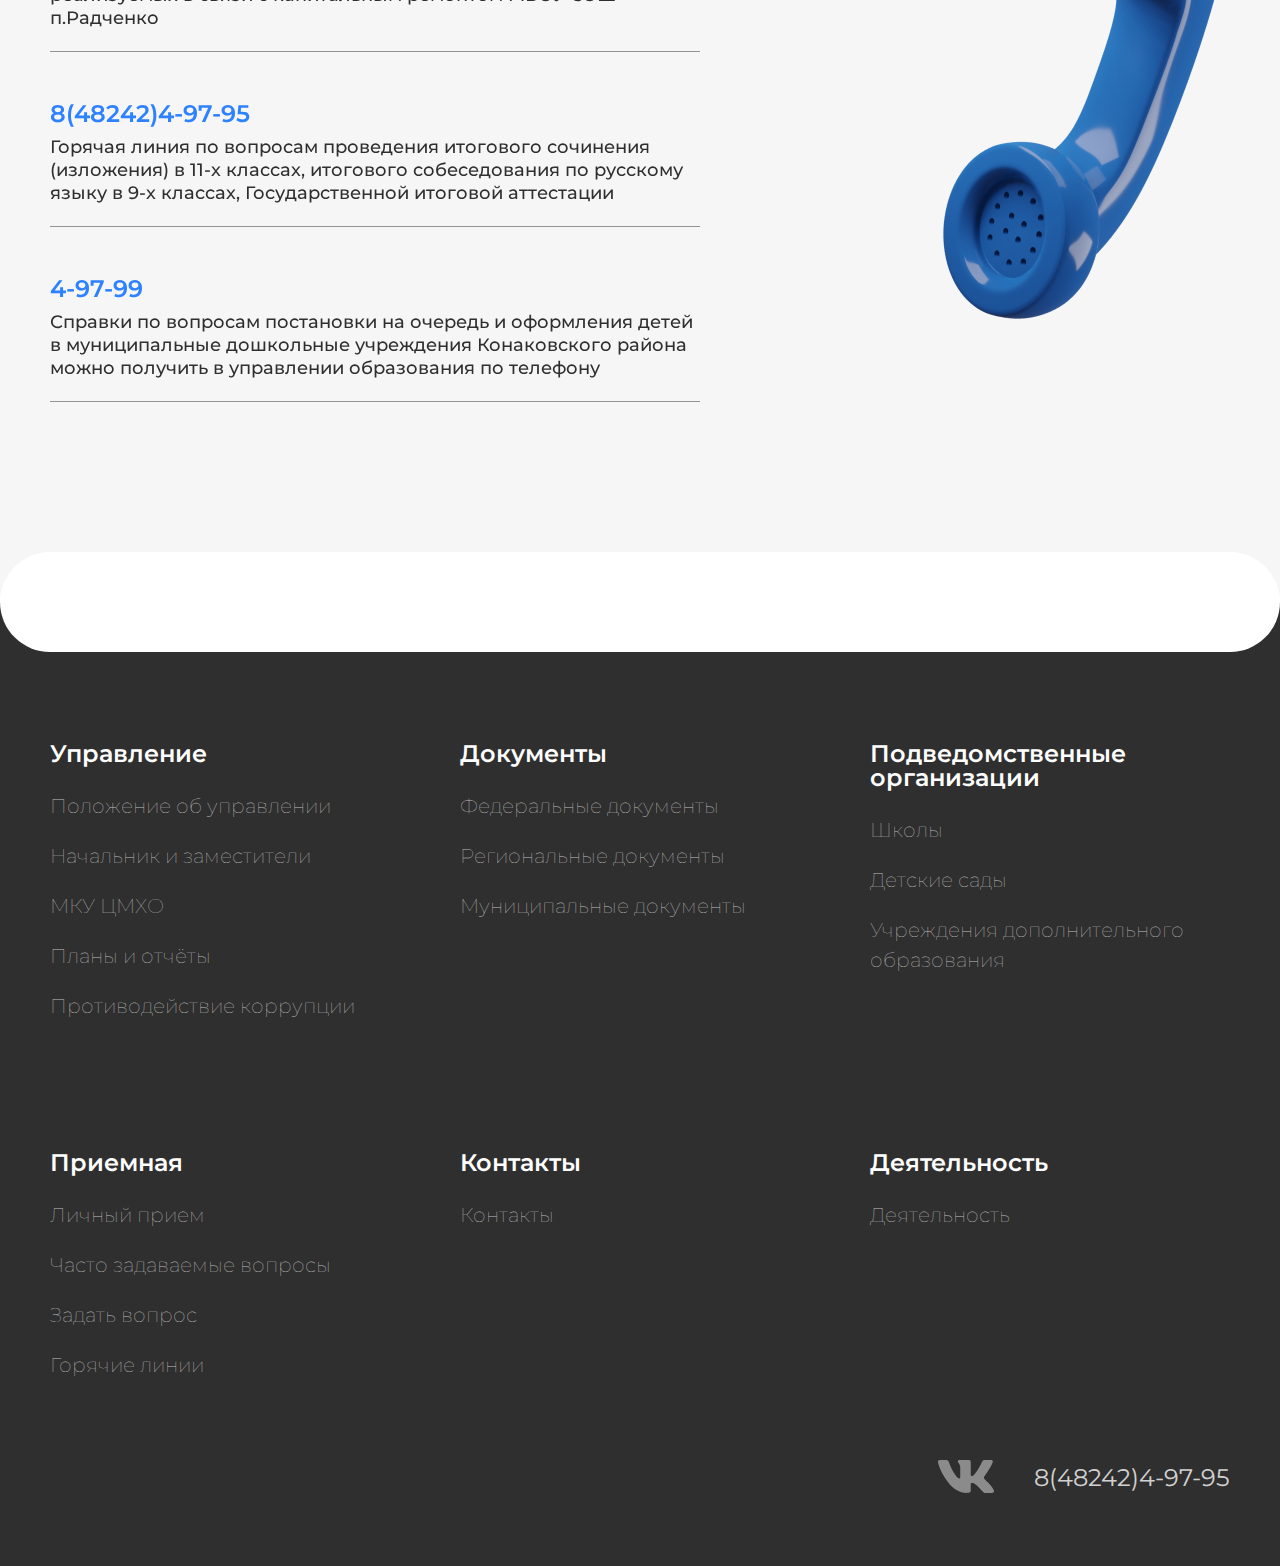
==== commit cc621a31: "Добавил страницу с новостью и предварительно настроил для вёрстки" ====
--- a/index.html
+++ b/index.html
@@ -1,5 +1,5 @@
 <!DOCTYPE html>
-<html lang="en" data-size="small" data-letter-spacing="small" data-font-type="notSerif" data-hide-image="hide">
+<html lang="ru" data-size="small" data-letter-spacing="small" data-font-type="notSerif" data-hide-image="hide">
 <head>
     <meta charset="UTF-8">
     <meta name="viewport" content="width=device-width,initial-scale=1.0,viewport-fit=cover,maximum-scale=1,user-scalable=0">
@@ -48,22 +48,23 @@
             <div class="settingVision-item">
                 <h1 class="settingVision-title">Скрывать изображения</h1>
                 <div class="settingVision-itemWrapper">
-                    <button data-setVis="imageHide" class="imgHideShow settingVision-btn">Скрывать</button>
-                    <button data-setVis="imageShow" class="imgHideShow settingVision-btn settingVision-btn--selected">Не скрывать</button>
+                    <button data-setVis="imageShow" class="imgHideShow settingVision-btn">Скрывать</button>
+                    <button data-setVis="imageHide" class="imgHideShow settingVision-btn settingVision-btn--selected">Не скрывать</button>
                 </div>
             </div>
 
             <div class="settingVision-item">
                 <h1 class="settingVision-title">Масштаб</h1>
                 <div class="settingVision-itemWrapper">
-                    <button data-setVis="scaleSmall" class="scale settingVision-btn settingVision-btn--selected">Маленький</button>
-                    <button data-setVis="scaleMedium" class="scale settingVision-btn">Средний</button>
-                    <button data-setVis="scaleBig" class="scale settingVision-btn">Большой</button>
+                    <button class="defaultScale settingVision-btn settingVision-btn--selected">Обычный</button>
+                    <button class="bigScale settingVision-btn">Большой</button>
                 </div>
             </div>
             
 
         </div>
+
+        <button class="resetOptions">Сбросить</button>
 
     </div>
 
@@ -220,7 +221,7 @@
                 <img src="./assets/images/slider1.jpg" class="gosulugiPhoto gosulugiPhoto--desktop">
                 <img src="./assets/images/godPedagoga.jpg" class="gosulugiPhoto gosulugiPhoto--mobile">
 
-                <div id="js-show-iframe-wrapper">
+                <div id="js-show-iframe-wrapper" class="js-show-iframe-wrapperMOBILE">
                     <div class="pos-banner-fluid bf-22">
                   
                       <div class="bf-22__decor">
@@ -330,7 +331,7 @@
                                     конкурс чтецов «Своих не бросаем» (в поддержку СВО).
                                 </p>
                                 <p class="newsItem-date">18/10/2023</p>
-                                <a href="#" class="newsItem-link"><img src="./assets/images/arrow.svg" class="newsItemLink-icon"></a>
+                                <a href="./news.html" class="newsItem-link"><img src="./assets/images/arrow.svg" class="newsItemLink-icon"></a>
                             </div>
 
                         </div>
--- a/assets/styles/index.css
+++ b/assets/styles/index.css
@@ -1019,7 +1019,7 @@
     height: 195px; 
     padding-bottom: 20px;
 
-    border-bottom: 1px solid rgb(47, 47, 47, 0.5);   
+    border-bottom: 1px solid var(--border-bottom);   
 }
 
 
@@ -1711,10 +1711,41 @@
     transition: all 2s ease-in-out;
 }
 
+
+.resetOptions {
+    padding: 15px 30px;
+
+    border-radius: 10px;
+    background-color: var(--accent-color);
+    color: white;
+
+    font-size: 20px;
+    margin-top: 30px;
+
+    transition: background-color 0.1s ease-in-out;
+    cursor: pointer;
+}
+
+.resetOptions:hover {
+    background-color: var(--hover-accent);
+}
+
 @media (max-width: 1024px) {
     .visionBtn,
     .settingVision {
         display: none;
     }
 }
-/* ./Vision */+/* ./Vision */
+
+
+
+
+
+
+/* News */
+.news {
+    color: var(--text-color);
+    margin: 100px 0;
+}
+/* ./News */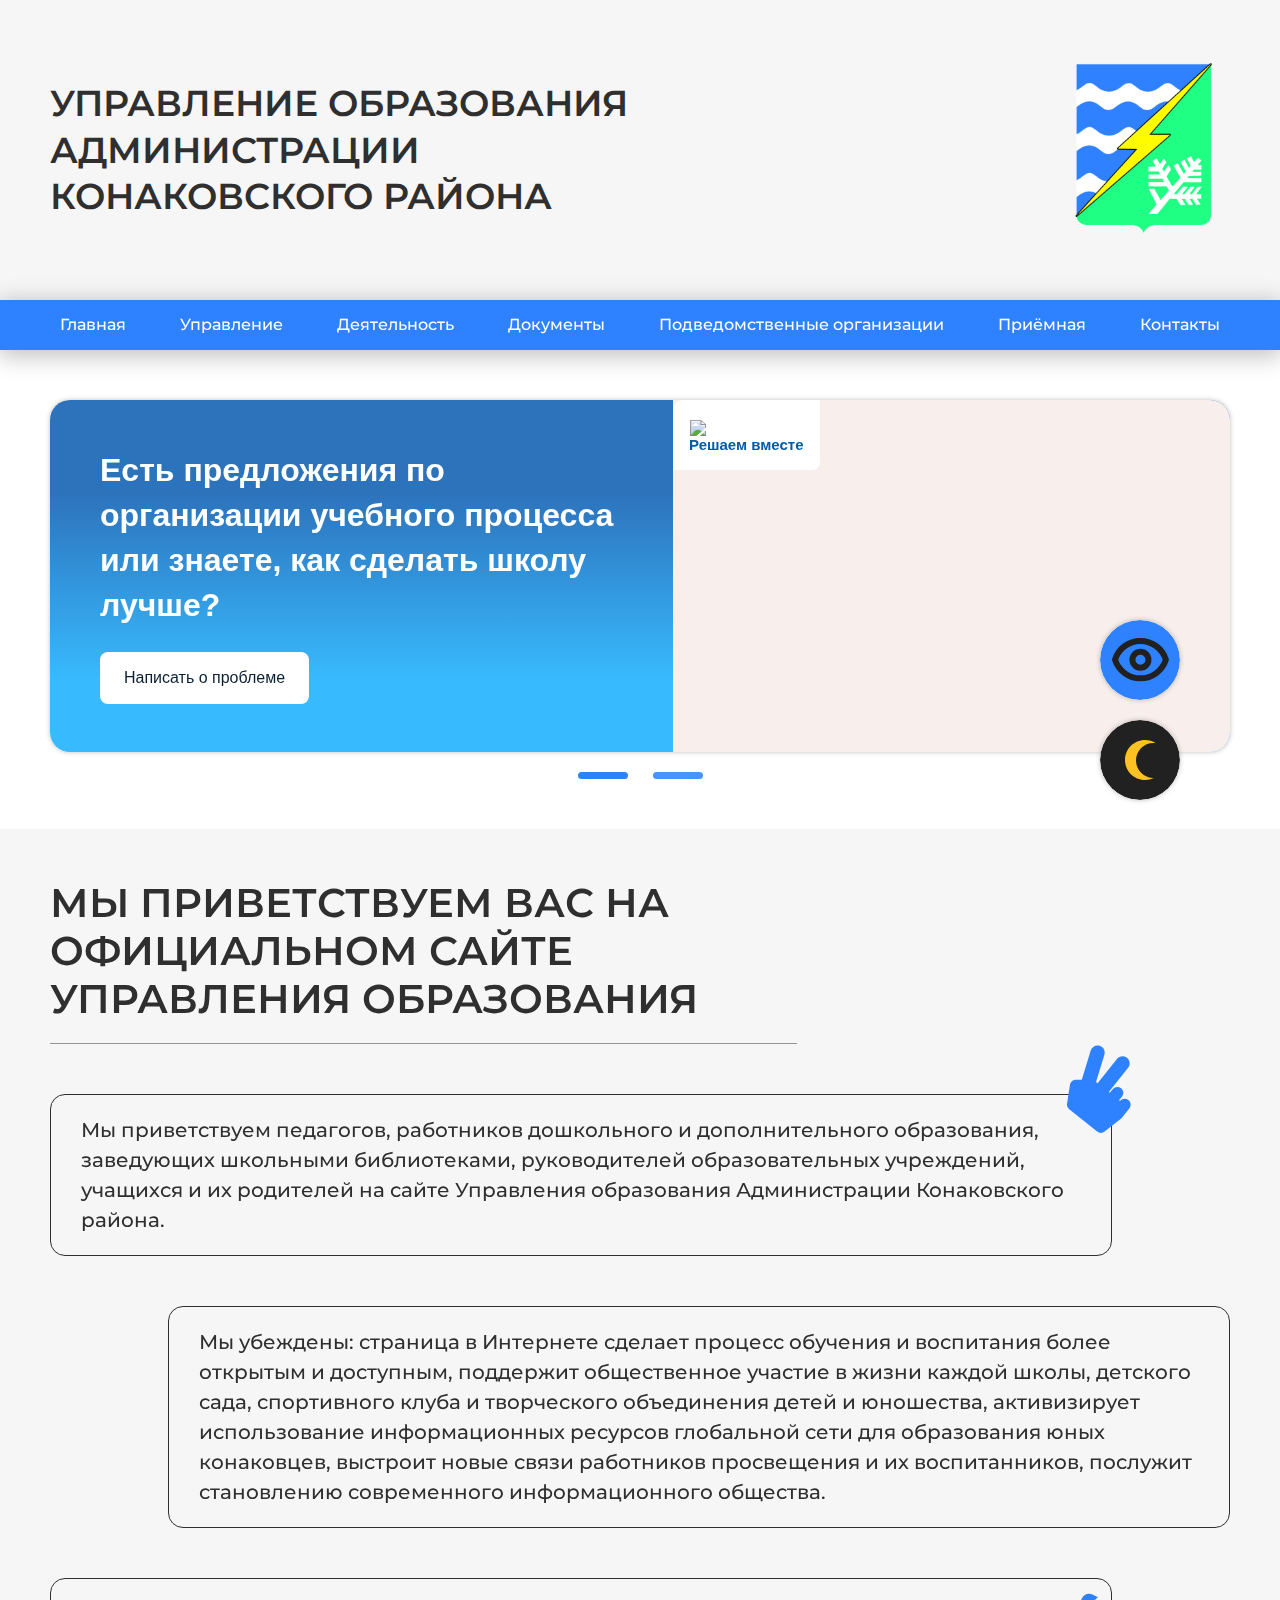
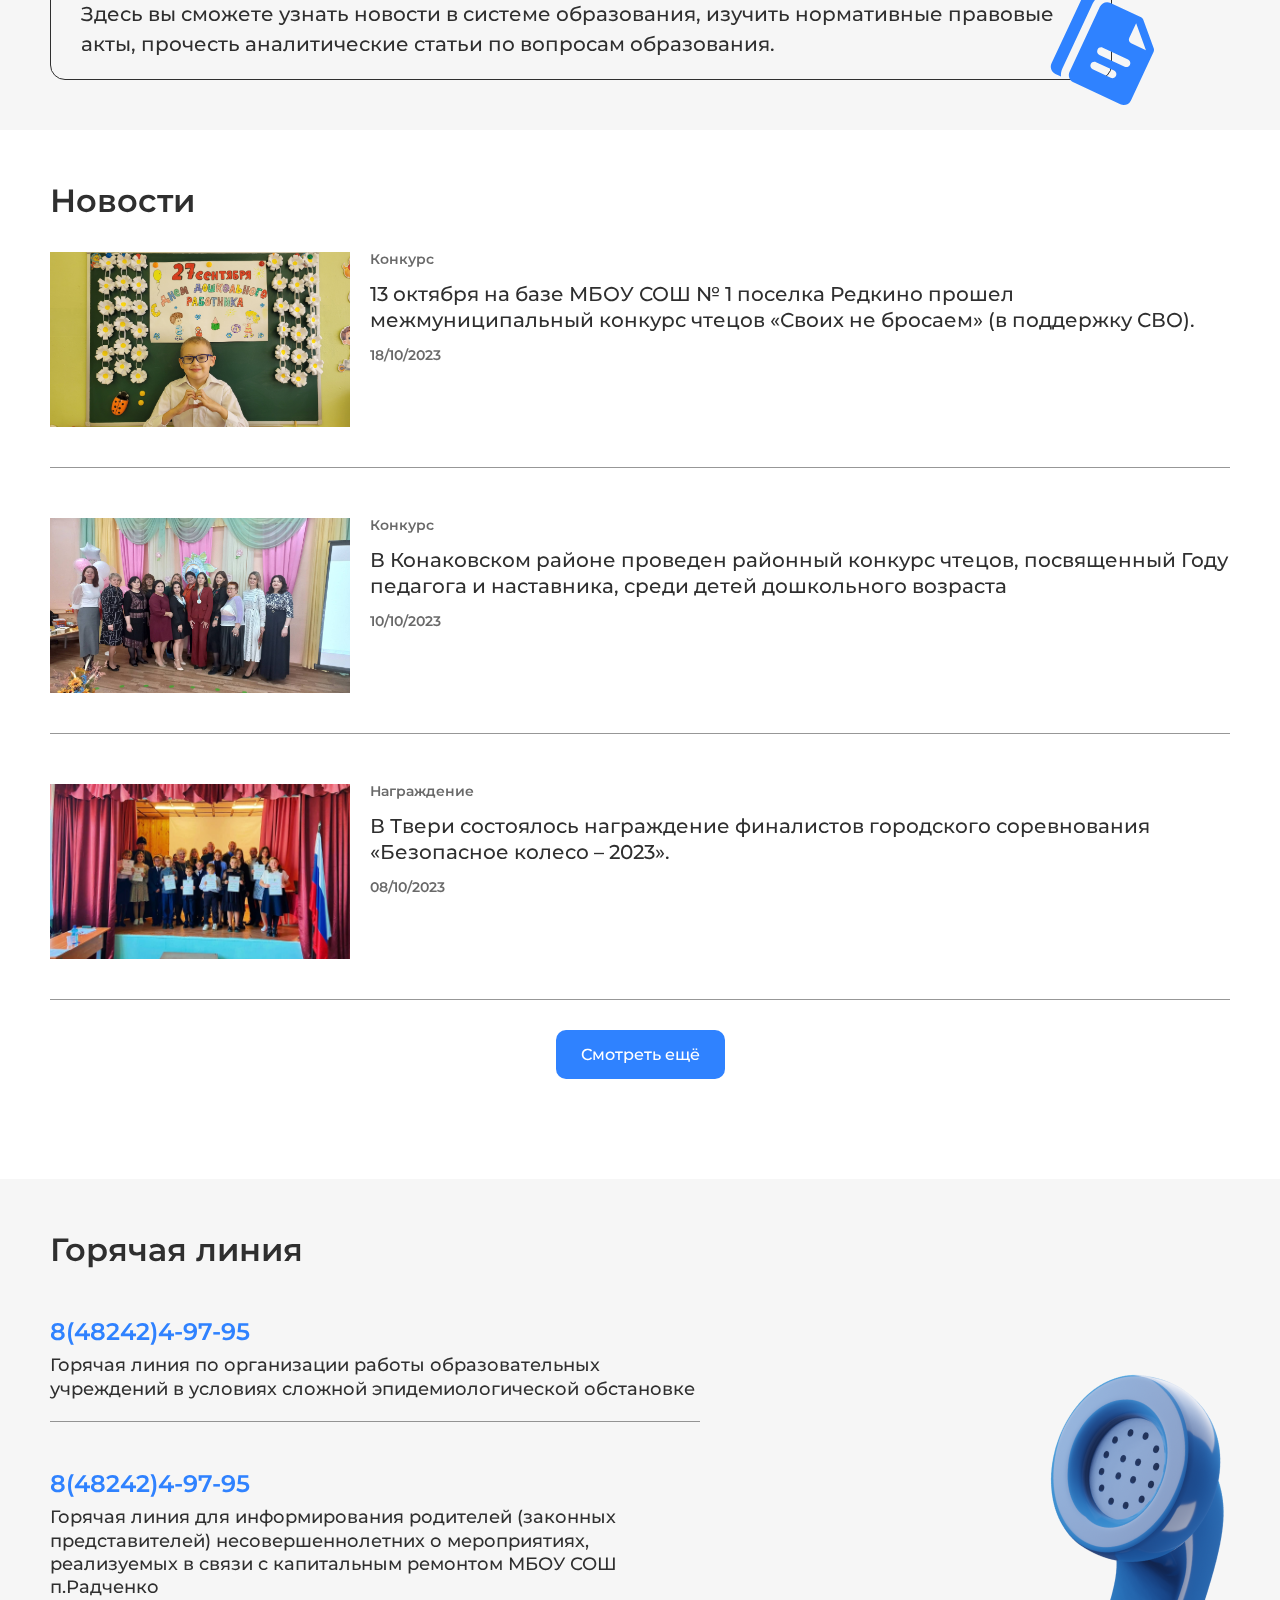
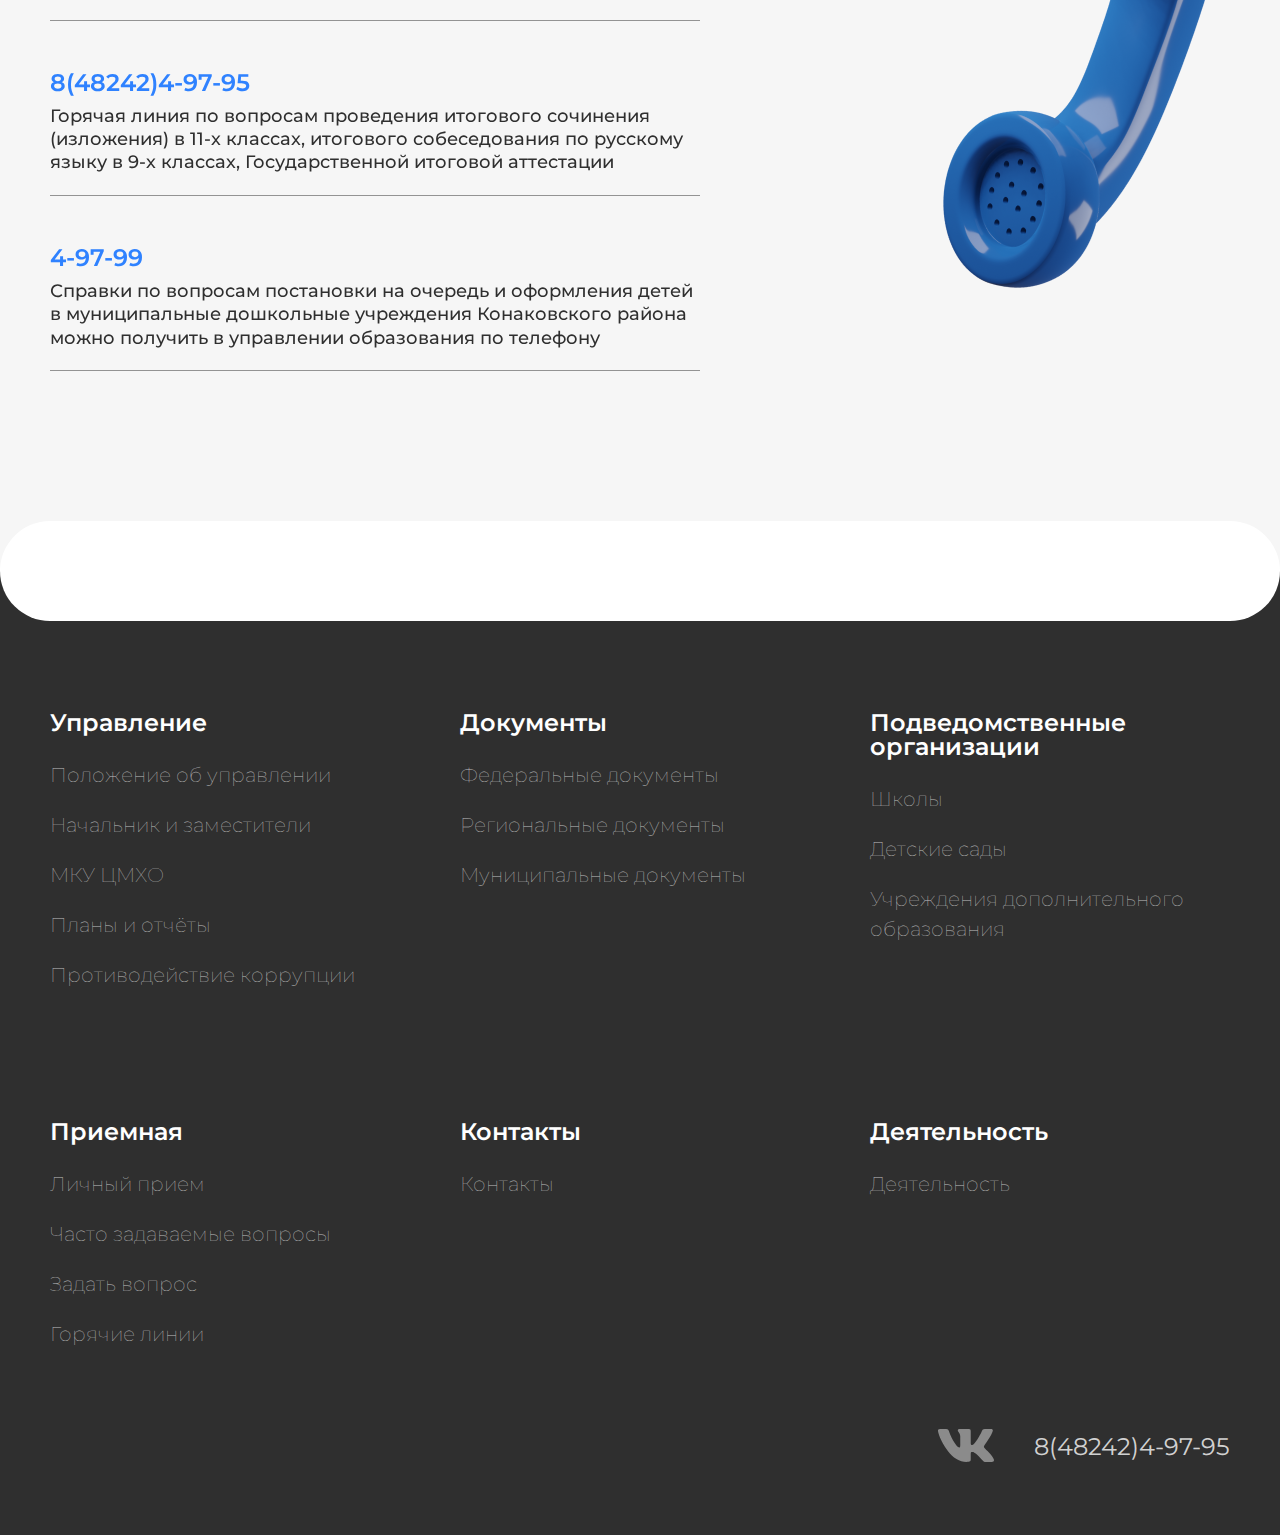
==== commit 684af3bf: "Адаптировал страницу 'Контакты, сделал поиск контактов'" ====
--- a/index.html
+++ b/index.html
@@ -94,7 +94,7 @@
                     <div class="headerBtn" id='menu'>Меню</div>
                 </div>
                 
-                <a href="#" class="headerItem">Контакты</a>
+                <a href="./contacts.html" class="headerItem">Контакты</a>
             </div>
         </div>
     </section> <!-- ./mobileHeader -->
@@ -149,7 +149,7 @@
             </li>
 
             <li class="menu_item menu_item--mainPage">
-                <a href="#">Контакты</a>
+                <a href="./contacts.html">Контакты</a>
             </li>
         </ul> <!-- ./container menuWrapper -->
     </section> <!-- ./menu -->
@@ -477,7 +477,7 @@
                 <div class="navigationsColumn">
                     <h1 class="navigationsColumn-title">Контакты</h1>
 
-                    <a href="#" class="navigationsColumn-item">Контакты</a>
+                    <a href="./contacts.html" class="navigationsColumn-item">Контакты</a>
                 </div>
 
                 <div class="navigationsColumn">
--- a/assets/styles/index.css
+++ b/assets/styles/index.css
@@ -77,6 +77,7 @@
 .title {
     font-size: 32px;
     font-weight: 600;
+    line-height: 1.3;
 
     margin-bottom: 30px;
 }
@@ -1190,6 +1191,10 @@
         padding: 10px 15px;
 
         font-size: 16px;
+    }
+
+    .newsItem-text {
+        margin-top: 40px;
     }
 }
 
@@ -1746,6 +1751,673 @@
 /* News */
 .news {
     color: var(--text-color);
+    margin-top: 50px;
+    margin-bottom: 200px;
+}
+
+
+.newsStrong {
+    display: block;
+
+    font-size: 32px;
+    font-weight: 600;
+
+    margin-bottom: 20px;
+}
+
+.newsParagraph {
+    font-size: 20px;
+    font-weight: 400;
+    line-height: 1.5;
+}
+
+.newsParagraph + .newsParagraph{
+    margin-top: 20px;
+}
+
+.newsSubtitle {
+    font-size: 20px !important;
+}
+
+
+.newsLink {
+    color: #2F82FF;
+    transition: color 0.2s ease-in-out;
+
+    font-size: 20px;
+}
+
+
+.newsLink:hover {
+    color: #6ca4f8;
+}
+
+.newsTitle-text {
+    display: block;
+
+    color: var(--pale-text);
+    font-weight: 600;
+
+    margin-bottom: 20px;
+}
+
+
+.newsPageImage {
+    width: 70%;
+    height: auto;
+
+    margin: 20px 0;
+
+    border-radius: 10px;
+
+    box-shadow: 0px 0px 5px 0px rgba(0, 0, 0, 0.50);
+}
+
+
+@media (max-width: 1440px) {
+    .newsStrong {
+        font-size: 30px;
+    }
+}
+
+
+@media (max-width: 1280px) {
+    .newsStrong {
+        font-size: 28px;
+    }
+
+    .news {
+        margin-top: 50px;
+        margin-bottom: 100px;
+    }
+}
+
+
+@media (max-width: 1024px) {
+    .newsStrong {
+        font-size: 26px;
+    }
+
+    .newsPageImage {
+        width: 100%;
+        margin: 10px 0;
+    }
+
+    .newsParagraph + .newsParagraph{
+        margin-top: 10px;
+    }
+}
+
+
+@media (max-width: 800px) {
+    .newsStrong {
+        font-size: 24px;
+    }
+}
+
+
+@media (max-width: 600px) {
+    .newsStrong {
+        font-size: 20px;
+    }
+
+    .newsParagraph {
+        font-size: 18px;
+        font-weight: 400;
+        line-height: 1.5;
+    }
+
+    .newsLink {
+        color: #2F82FF;
+        transition: color 0.2s ease-in-out;
+    
+        font-size: 18px;
+    }
+}
+
+
+@media (max-width: 500px) {
+    .newsStrong {
+        font-size: 18px;
+    }
+
+    .newsParagraph {
+        font-size: 16px;
+        font-weight: 400;
+        line-height: 1.5;
+    }
+
+    .newsLink {
+        color: #2F82FF;
+        transition: color 0.2s ease-in-out;
+    
+        font-size: 16px;
+    }
+}
+/* ./News */
+
+
+
+/* Contacts */
+
+.contactsPage {
     margin: 100px 0;
 }
-/* ./News */+
+
+.contactsWrapper {
+    margin-top: 70px;
+}
+
+
+.contactsRow {
+    display: flex;
+    align-items: center;
+    justify-content: space-between;
+    column-gap: 40px;
+
+    margin-bottom: 20px;
+
+    font-size: 18px;
+    font-weight: 500;
+}
+
+
+.contactsRow + .contactsRow {
+    border-bottom: 1px solid var(--border-bottom);
+    margin-bottom: 60px;
+    padding-bottom: 20px;
+}
+
+.contactsRow:last-child {
+    margin-bottom: 20px;
+}
+
+
+.contactsName {
+    max-width: 380px;
+    width: 100%;  
+}
+
+.contactsDirectPhone {
+    max-width: 310px;
+    width: 100%;
+}
+
+.contactsInternalPhone {
+    max-width: 299px;
+    width: 100%;
+}
+
+.contactsOffice {
+    max-width: 187px;
+    width: 100%;
+}
+
+
+.contactsText-name {
+    font-size: 20px;
+    line-height: 1.5;
+
+    margin-bottom: 10px;
+}
+
+
+.contactsText-position {
+    font-size: 16px;
+    font-weight: 600;
+    color: var(--pale-text);
+    line-height: 1.5;
+}
+
+
+.contactsSubtitle {
+    font-weight: 600;
+    color: var(--pale-text);
+}
+
+
+.contactsDirectPhone,
+.contactsInternalPhone,
+.contactsOffice {
+    display: flex;
+    align-items: center;
+    column-gap: 18px;
+}
+
+
+.contactsShowMore {
+    display: inline-block;
+    margin-right: 50px;
+}
+
+
+.findContainer {
+    display: inline-block;
+    height: 100%;
+
+    position: relative;
+}
+
+
+.findInput {
+    height: 50px;
+    font-size: 20px;
+    padding-right: 50px;
+    background: var(--base-color);
+    
+    border-bottom: 1px solid var(--border-bottom);
+}
+
+
+.findLoupIco {
+    position: absolute;
+    top: 40%;
+    transform: translate(0, -40%);
+    right: 0;
+
+    cursor: pointer;
+}
+
+.highlighted {
+    background: beige;
+}
+
+
+@media (max-width: 1190px) {
+    .contactsIco {
+        display: none;
+    }
+
+    .contactsRow--header {
+        display: none;
+    }
+
+    .contactsText-name {
+        font-size: 18px;
+    }
+
+    .contactsText-position {
+        font-size: 14px;
+    }
+
+    .contactsDirectPhone, .contactsInternalPhone, .contactsOffice {
+        font-size: 16px;
+    }
+
+    .contactsWrapper {
+        margin-top: 0px;
+    }
+}
+
+
+@media (max-width: 1060px) {
+    .contactsRow {
+        flex-direction: column;
+        align-items: unset;
+        justify-content: unset;
+    }
+
+    .contactsText-name {
+        line-height: 1;
+        margin-bottom: 5px;
+    }
+
+
+    .contactsName {
+        margin-bottom: 20px;
+    }
+
+    .contactsInternalPhone, .contactsOffice {
+        margin-top: 10px;
+    }
+
+    .contactsDirectPhone, .contactsInternalPhone, .contactsOffice {
+        column-gap: 10px;
+    }
+
+    .contactsSubtitle {
+        color: #2F82FF;
+    }
+}
+
+
+@media (max-width: 590px) {
+    .findInput {
+        font-size: 16px;
+        height: 40px;
+    }
+
+    .contactsShowMore {
+        margin-right: 25px;
+    }
+}
+
+
+@media (max-width: 478px) {
+    .contactsControls {
+        display: flex;
+        flex-direction: column;
+    }
+
+    .findInput {
+        order: 1;
+        flex: 1;
+    }
+
+    .findContainer {
+        display: flex; 
+        margin-top: 15px; 
+    }
+
+    .contactsShowMore {
+        order: 2;
+        margin: unset;
+        margin-right: auto;
+        margin-top: 15px;
+    }
+}
+
+/* ./Contacts */
+
+
+/* AddressDetails */
+
+.addressDetails {
+    margin-top: 140px;
+
+    font-weight: 500;
+    font-size: 20px;
+}
+
+
+.addressDetails-text + .addressDetails-text {
+    margin-top: 25px;
+}
+
+.addressDetails-text {
+    line-height: 1.5;
+}
+
+
+.addressDetails-strongText {
+    font-weight: 600;
+    margin-right: 10px;
+}
+
+
+@media (max-width: 1024px) {
+    .addressDetails {
+        font-size: 18px;
+    }
+
+    .addressDetails-text + .addressDetails-text {
+        margin-top: 15px;
+    }
+}
+
+
+@media (max-width: 600px) {
+    .addressDetails {
+        font-size: 16px;
+    }
+
+    .addressDetails-text + .addressDetails-text {
+        margin-top: 10px;
+    }
+}
+/* ./AddressDetails */
+
+
+
+/* GuestBook */
+
+.guestBook {
+    margin-top: 140px;
+}
+
+
+.guestBookWrapper {
+    display: flex;
+    align-items: center;
+    justify-content: space-between;
+
+    position: relative;
+    
+    margin-top: 40px;
+}
+
+
+.guestBookForm {
+    max-width: 400px;
+    width: 100%;
+}
+
+
+.guestBookArrow {
+    position: absolute;
+    top: 50%;
+    left: 45%;
+    transform: translate(-50%, -50%);
+}
+
+
+.guestBook-bigText {
+    max-width: 571px;
+    font-weight: 600;
+    font-size: 48px;
+
+    text-transform: uppercase;
+    line-height: 1.5;
+}
+
+
+.guestBook-input {
+    font-size: 20px;
+    font-weight: 400;
+    width: 100%;
+
+    padding-bottom: 20px;
+    background: var(--base-color);
+
+    border-bottom: 1px solid var(--border-bottom);
+}
+
+
+.guestBook-input + .guestBook-input {
+    margin-top: 50px;
+}
+
+.guestBook-ShowMore {
+    width: 100%;
+}
+
+
+@media (max-width: 1520px) {
+    .guestBookArrow {
+        display: none;
+    }
+}
+
+
+@media (max-width: 1060px) {
+    .guestBook-bigText {
+        display: none;
+    }
+
+    .guestBook-ShowMore {
+        margin-top: 15px;
+    }
+}
+
+/* ./GuestBook */
+
+
+
+/* Messages */
+.messages {
+    margin-top: 140px;
+}
+
+.messagesWrapper {
+    display: flex;
+    justify-content: space-between;
+}
+
+
+.messagesContainer {
+    max-width: 600px;
+    margin-top: 60px;
+}
+
+
+.svgIco {
+    transition: all ease-in-out 0.3s;
+    cursor: pointer;
+
+    position: sticky;
+    top: 300px;
+}
+
+.svgIco:active {
+    transform: scale(1.5);
+}
+
+
+.messageItem {
+    font-weight: 400;
+
+    padding-bottom: 20px;
+    border-bottom: 1px solid var(--border-bottom);
+}
+
+.messageItem + .messageItem {
+    margin-top: 40px;
+}
+
+
+.messageItem-header {
+    display: flex;
+    align-items: center;
+    justify-content: space-between;
+}
+
+
+.messageItem-nameWrapper {
+    display: flex;
+    align-items: center;
+    column-gap: 15px;
+
+    margin-bottom: 10px;
+}
+
+.messageItem-personIco {
+    width: 25px;
+    height: 25px;
+}
+
+
+.messageItem-content {
+    font-size: 20px;
+    line-height: 1.5;
+}
+
+
+.messageItem-name {
+    font-weight: 600;
+    font-size: 24px;
+}
+
+
+.messageItem-date {
+    color: var(--pale-text);
+    opacity: 0.5;
+
+    margin-bottom: 15px;
+}
+
+
+.messagesShowMore {
+    display: inline-block;
+    margin-top: 20px;
+}
+
+
+.guestBook--title {
+    margin-bottom: -20px;
+}
+
+
+@media (max-width: 1280px) {
+    .messageIco {
+        display: none;
+    }
+}
+
+
+@media (max-width: 1024px) {
+    .messageItem-content {
+        font-size: 18px;
+    }
+
+    .messageItem-name {
+        font-size: 20px;
+    }
+}
+
+
+@media (max-width: 600px) {
+    .messageItem-content {
+        font-size: 16px;
+    }
+
+    .messageItem-name {
+        font-size: 18px;
+    }
+}
+/* ./Messages */
+
+
+@media (max-width: 1280px) {
+    .contactsPage {
+        margin-top: 75px;
+    }
+}
+
+
+@media (max-width: 1024px) {
+    .contactsPage {
+        margin-top: 50px;
+    }
+
+    .addressDetails {
+        margin-top: 100px;
+    }
+
+    .guestBook {
+        margin-top: 100px;
+    }
+
+    .messages {
+        margin-top: 100px;
+    }
+}
+
+
+@media (max-width: 600px) {
+    .contactsPage {
+        margin-top: 25px;
+    }
+
+    .addressDetails {
+        margin-top: 75px;
+    }
+
+    .guestBook {
+        margin-top: 75px;
+    }
+
+    .messages {
+        margin-top: 75px;
+    }
+}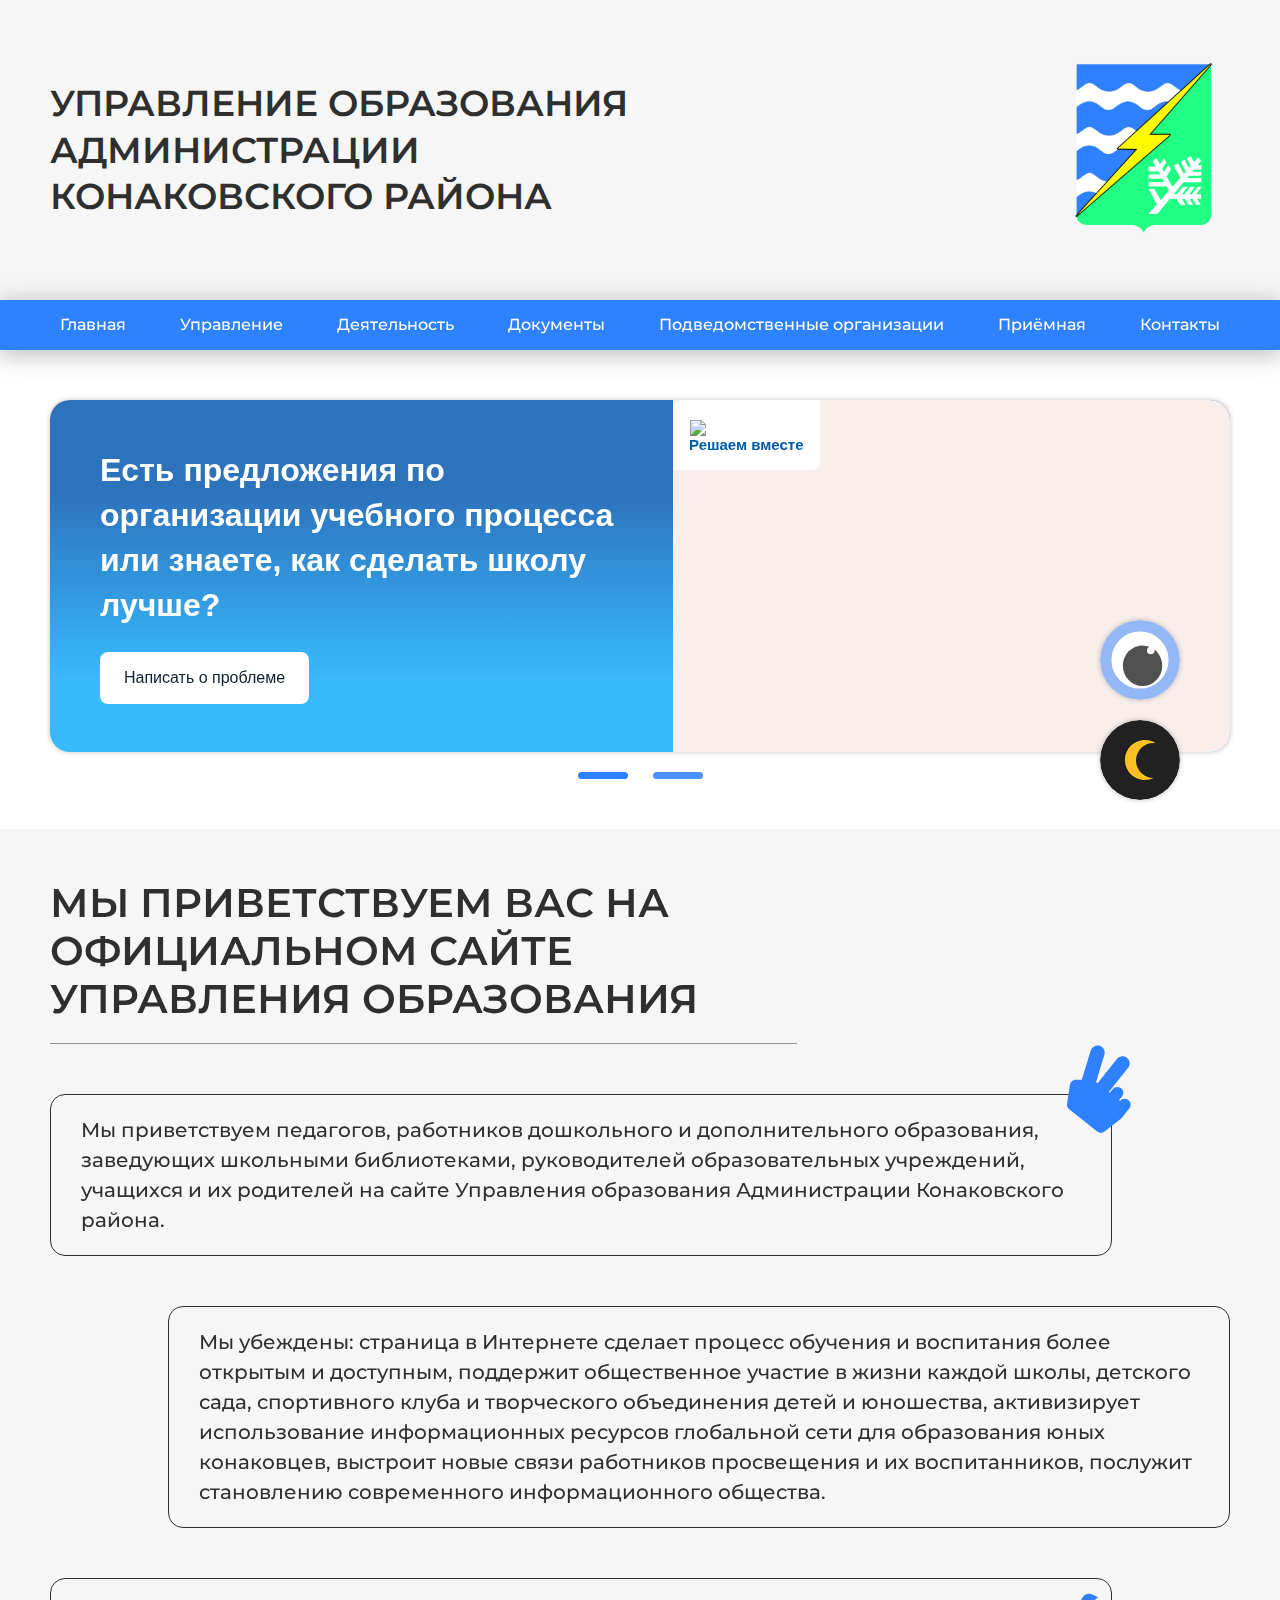
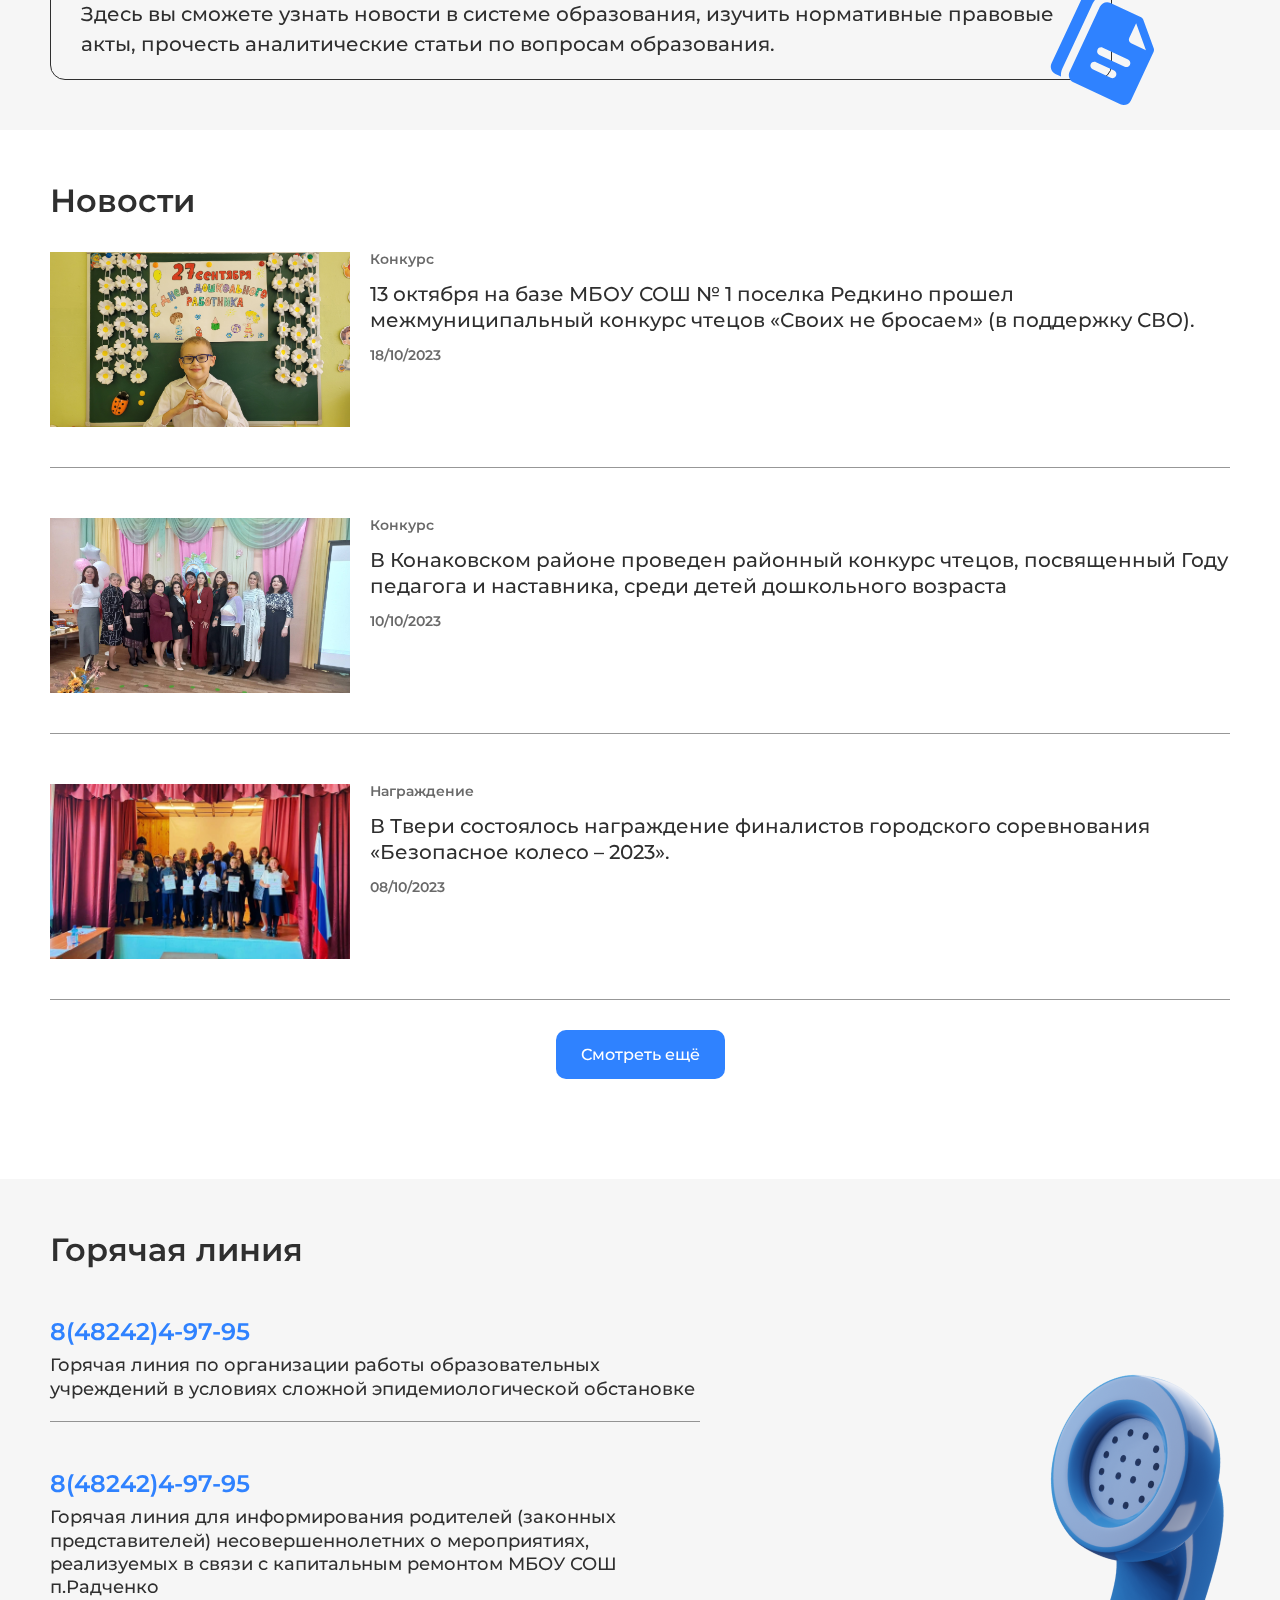
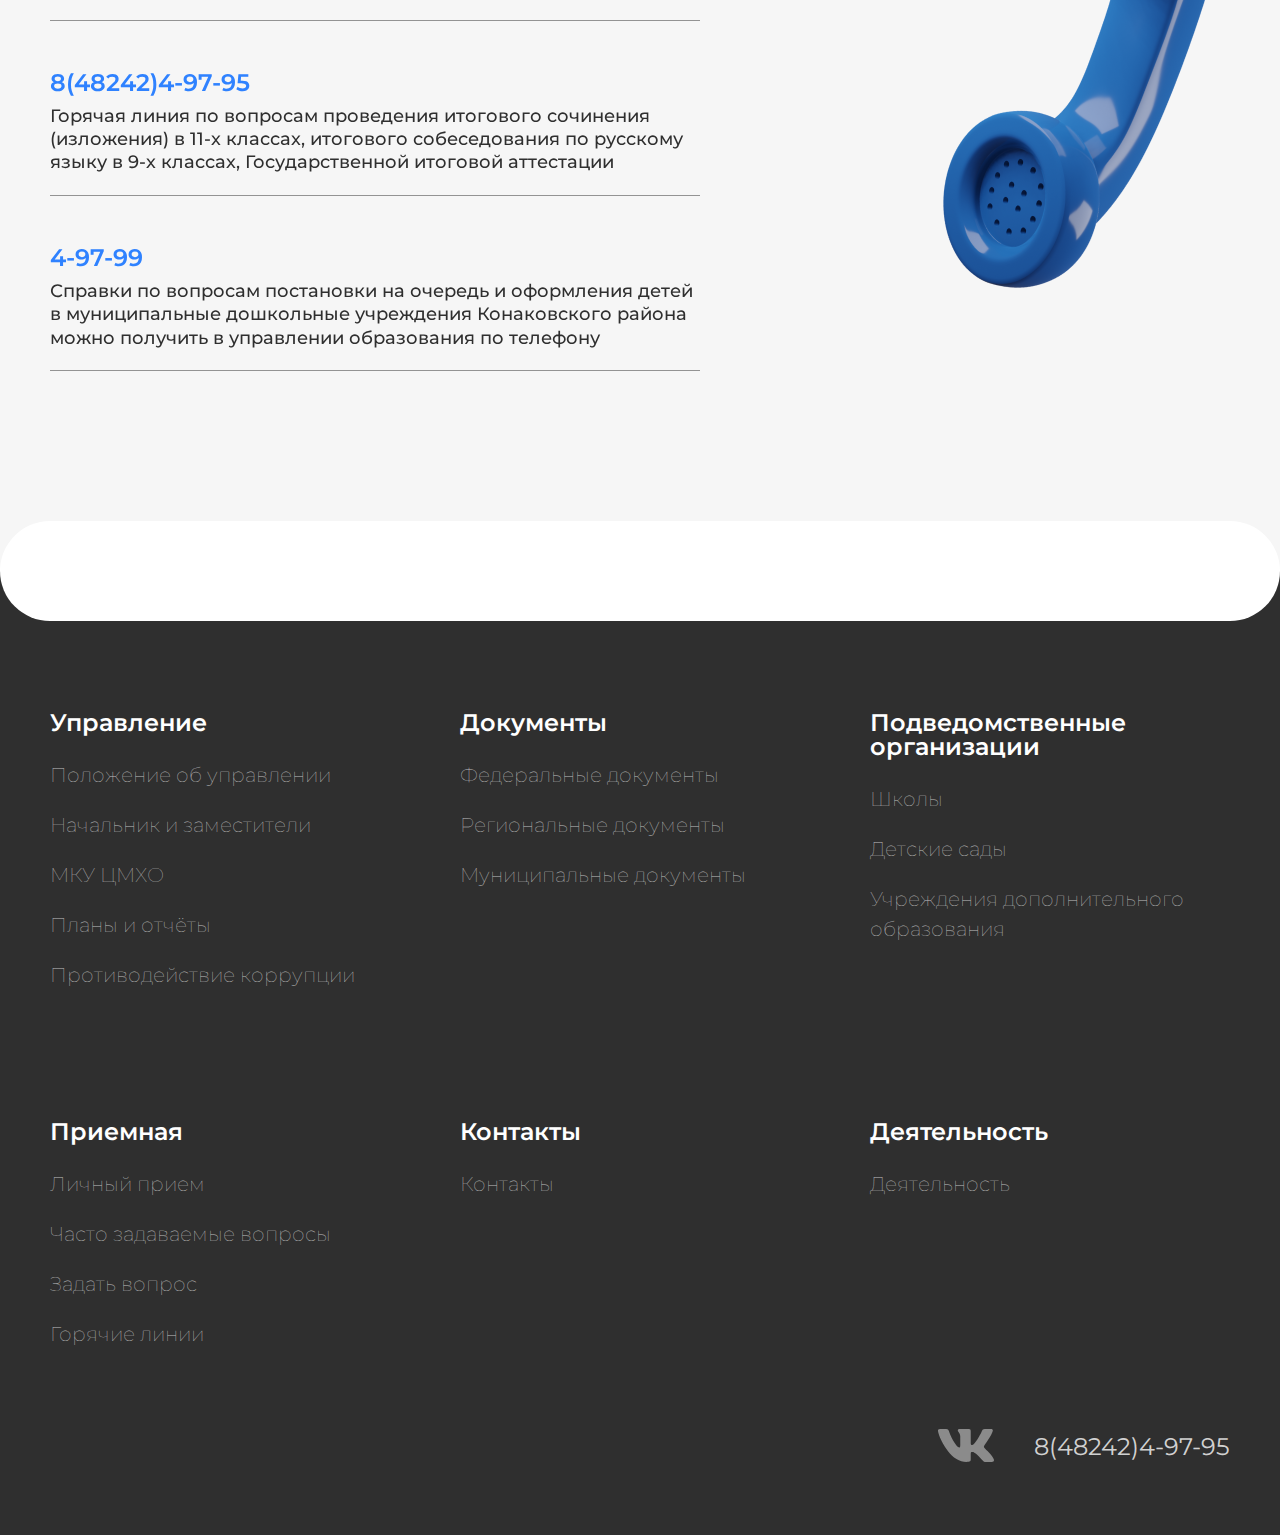
==== commit 0e24e4f5: "Исправлены все ошибки" ====
--- a/index.html
+++ b/index.html
@@ -14,7 +14,6 @@
 
     <script src="https://code.jquery.com/jquery-3.6.4.min.js"></script>
 
-    <script src='https://pos.gosuslugi.ru/bin/script.min.js'></script>
     <link rel="stylesheet" href="./assets/styles/gosuslugi.css">
 
     <title>Управление образования</title>
@@ -378,7 +377,7 @@
                     </div> <!-- ./newsItemWrapper -->
                 </div>
 
-                <button class="showMore">Смотреть ещё</button>
+                <button class="showMore showMore--index">Смотреть ещё</button>
 
             </section> <!-- ./news -->
         </div> <!-- ./container -->
@@ -566,12 +565,13 @@
     <script src="./assets/js/to_up.js"></script>
 
     <!-- Для госуслуг -->
+    <script src='./assets/js/gosuslugi.js'></script>
+
     <script>
         (function(){
           "use strict";function ownKeys(e,t){var n=Object.keys(e);if(Object.getOwnPropertySymbols){var o=Object.getOwnPropertySymbols(e);if(t)o=o.filter(function(t){return Object.getOwnPropertyDescriptor(e,t).enumerable});n.push.apply(n,o)}return n}function _objectSpread(e){for(var t=1;t<arguments.length;t++){var n=null!=arguments[t]?arguments[t]:{};if(t%2)ownKeys(Object(n),true).forEach(function(t){_defineProperty(e,t,n[t])});else if(Object.getOwnPropertyDescriptors)Object.defineProperties(e,Object.getOwnPropertyDescriptors(n));else ownKeys(Object(n)).forEach(function(t){Object.defineProperty(e,t,Object.getOwnPropertyDescriptor(n,t))})}return e}function _defineProperty(e,t,n){if(t in e)Object.defineProperty(e,t,{value:n,enumerable:true,configurable:true,writable:true});else e[t]=n;return e}var POS_PREFIX_22="--pos-banner-fluid-22__",posOptionsInitialBanner22={background:"linear-gradient(#2d73bc 26.49%,#38bafe 79.45%)","grid-template-columns":"100%","grid-template-rows":"262px auto","max-width":"100%","text-font-size":"20px","text-margin":"0 0 24px 0","button-wrap-max-width":"100%","bg-url":"url('https://pos.gosuslugi.ru/bin/banner-fluid/18/banner-fluid-bg-18-2.svg')","bg-url-position":"right bottom","content-padding":"26px 24px 24px","content-grid-row":"0","logo-wrap-padding":"16px 12px 12px","logo-width":"65px","logo-wrap-top":"0","logo-wrap-left":"0","slogan-font-size":"12px"},setStyles=function(e,t){var n=arguments.length>2&&void 0!==arguments[2]?arguments[2]:POS_PREFIX_22;Object.keys(e).forEach(function(o){t.style.setProperty(n+o,e[o])})},removeStyles=function(e,t){var n=arguments.length>2&&void 0!==arguments[2]?arguments[2]:POS_PREFIX_22;Object.keys(e).forEach(function(e){t.style.removeProperty(n+e)})};function changePosBannerOnResize(){var e=document.documentElement,t=_objectSpread({},posOptionsInitialBanner22),n=document.getElementById("js-show-iframe-wrapper"),o=n?n.offsetWidth:document.body.offsetWidth;if(o>340)t["button-wrap-max-width"]="209px";if(o>482)t["content-padding"]="24px",t["text-font-size"]="24px";if(o>568)t["grid-template-columns"]="1fr 292px",t["grid-template-rows"]="100%",t["content-grid-row"]="1",t["content-padding"]="32px 24px",t["bg-url-position"]="calc(100% + 35px) bottom";if(o>610)t["bg-url-position"]="calc(100% + 12px) bottom";if(o>726)t["bg-url-position"]="right bottom";if(o>783)t["grid-template-columns"]="1fr 390px";if(o>820)t["grid-template-columns"]="1fr 420px",t["bg-url-position"]="right bottom";if(o>1098)t["bg-url"]="url('https://pos.gosuslugi.ru/bin/banner-fluid/18/banner-fluid-bg-18-3.svg')",t["bg-url-position"]="calc(100% + 55px) bottom",t["grid-template-columns"]="1fr 557px",t["text-font-size"]="32px",t["content-padding"]="32px 32px 32px 50px",t["logo-width"]="78px",t["slogan-font-size"]="15px",t["logo-wrap-padding"]="20px 16px 16px";if(o>1422)t["max-width"]="1422px",t["grid-template-columns"]="1fr 720px",t["content-padding"]="32px 48px 32px 160px",t.background="linear-gradient(90deg, #2d73bc 5.49%,#38bafe 59.45%, #f8efec 60%)";setStyles(t,e)}changePosBannerOnResize(),window.addEventListener("resize",changePosBannerOnResize),window.onunload=function(){var e=document.documentElement,t=_objectSpread({},posOptionsInitialBanner22);window.removeEventListener("resize",changePosBannerOnResize),removeStyles(t,e)};
         })()
     </script>
 
-    <script>Widget("https://pos.gosuslugi.ru/form", 327974)</script>
 </body>
 </html>--- a/assets/styles/toUp.css
+++ b/assets/styles/toUp.css
@@ -25,7 +25,9 @@
 
 @media (max-width: 1024px) {
     .scroll-to-top-btn {
-        bottom: 150px;
+        width: 60px;
+        height: 60px;
+        bottom: 100px;
         right: 25px;
         backdrop-filter: blur(5px);
         background-color: rgba(47, 130, 255, 0.5);
--- a/assets/styles/index.css
+++ b/assets/styles/index.css
@@ -11,6 +11,7 @@
 
     overflow-x: hidden;
 }
+
 
 
 .imgVis {
@@ -89,6 +90,39 @@
     padding: 50px 0;
 }
 
+.successMessage,
+.errorMessage {
+    padding: 40px 60px;
+
+    border-radius: 5px;
+
+    font-size: 24px;
+    font-weight: bold;
+    color: white;
+
+    position: fixed;
+    z-index: 9;
+    top: -10%;
+    left: 50%;
+    transform: translate(-50%, -50%);
+
+    transition: top 0.5s ease-in-out;
+}
+
+.successMessage--show,
+.errorMessage--show {
+    top: 50%;
+}
+
+.successMessage {
+    background: #2BA029;
+}
+
+.errorMessage {
+    background: #FF5858;
+}
+
+
 @media (max-width: 1450px) {
     .container {
         max-width: 1440px;
@@ -117,6 +151,16 @@
 @media (max-width: 800px) {
     .grayBg {
         padding: 25px 0;
+    }
+
+    .successMessage,
+    .errorMessage {
+        padding: 20px 30px;
+        font-size: 18px;
+        font-weight: 400;
+
+        width: calc(80% - 60px);
+        text-align: center;
     }
 }
 
@@ -388,7 +432,7 @@
     background: var(--base-color);
     box-shadow: 3px 0px 10px 1px rgba(0, 0, 0, 0.25);
 
-    height: 100%;
+    height: calc(100% - 200px);
     width: 350px;
 
     padding: 100px 25px;
@@ -1576,21 +1620,15 @@
     border: none;
     border-radius: 50%;
     cursor: pointer;
-
-    transform: rotate(0eg);
-    transition: all 2s ease-in-out;
-}
-
-.themeBtn:hover {
-    transform: rotate(360deg);
 }
 
 
 @media (max-width: 1024px) {
     .themeBtn {
+        width: 60px;
+        height: 60px;
         bottom: 25px;
         right: 25px;
-        backdrop-filter: blur(5px);
     }
 }
 /* ./Theme */
@@ -1771,12 +1809,18 @@
     line-height: 1.5;
 }
 
+.newsJustStrong {
+    font-weight: 600;
+}
+
+
 .newsParagraph + .newsParagraph{
     margin-top: 20px;
 }
 
 .newsSubtitle {
     font-size: 20px !important;
+    line-height: 1.5;
 }
 
 
@@ -2020,7 +2064,7 @@
 }
 
 .highlighted {
-    background: beige;
+    background: var(--highlight);
 }
 
 
@@ -2320,6 +2364,9 @@
 .messageItem-content {
     font-size: 20px;
     line-height: 1.5;
+
+    word-wrap: break-word;
+    overflow-wrap: break-word;
 }
 
 
@@ -2420,4 +2467,88 @@
     .messages {
         margin-top: 75px;
     }
-}+}
+
+
+/* 404 */
+.notFoundPage {
+    margin-top: 100px;
+    margin-bottom: 100px;
+    background-image: url('./../images/bg404.png');
+}
+
+.notFoundPage__title {
+    font-size: 128px;
+    font-weight: 700;
+    color: var(--accent-color);
+    margin-bottom: 20px;
+}
+
+.notFoundPage__paragraph {
+    font-size: 24px;
+    font-weight: 500;
+}
+
+.notFoundPage__paragraph + .notFoundPage__paragraph {
+    margin-top: 15px;
+}
+
+.notFoundPage__link {
+    color: var(--accent-color);
+    text-decoration: underline;
+}
+
+
+@media (max-width: 1024px) {
+    .notFoundPage__title {
+        font-size: 96px;
+        margin-bottom: 20px;
+    }
+
+    .notFoundPage__paragraph {
+        font-size: 20px;
+    }
+
+    .notFoundPage__paragraph + .notFoundPage__paragraph {
+        margin-top: 10px;
+    }
+}
+
+@media (max-width: 800px) {
+    .notFoundPage__title {
+        font-size: 64px;
+        margin-bottom: 15px;
+    }
+
+    .notFoundPage__paragraph {
+        font-size: 18px;
+        line-height: 1.5;
+    }
+
+    .notFoundPage__paragraph + .notFoundPage__paragraph {
+        margin-top: 5px;
+    }
+
+    .notFoundPage {
+        margin-top: 100px;
+        margin-bottom: 75px;
+    }
+}
+
+
+@media (max-width: 500px) {
+    .notFoundPage__title {
+        font-size: 32px;
+        margin-bottom: 10px;
+    }
+
+    .notFoundPage__paragraph {
+        font-size: 16px;
+        line-height: 1.5;
+    }
+
+    .notFoundPage {
+        margin-bottom: 50px;
+    }
+}
+/* ./404 */